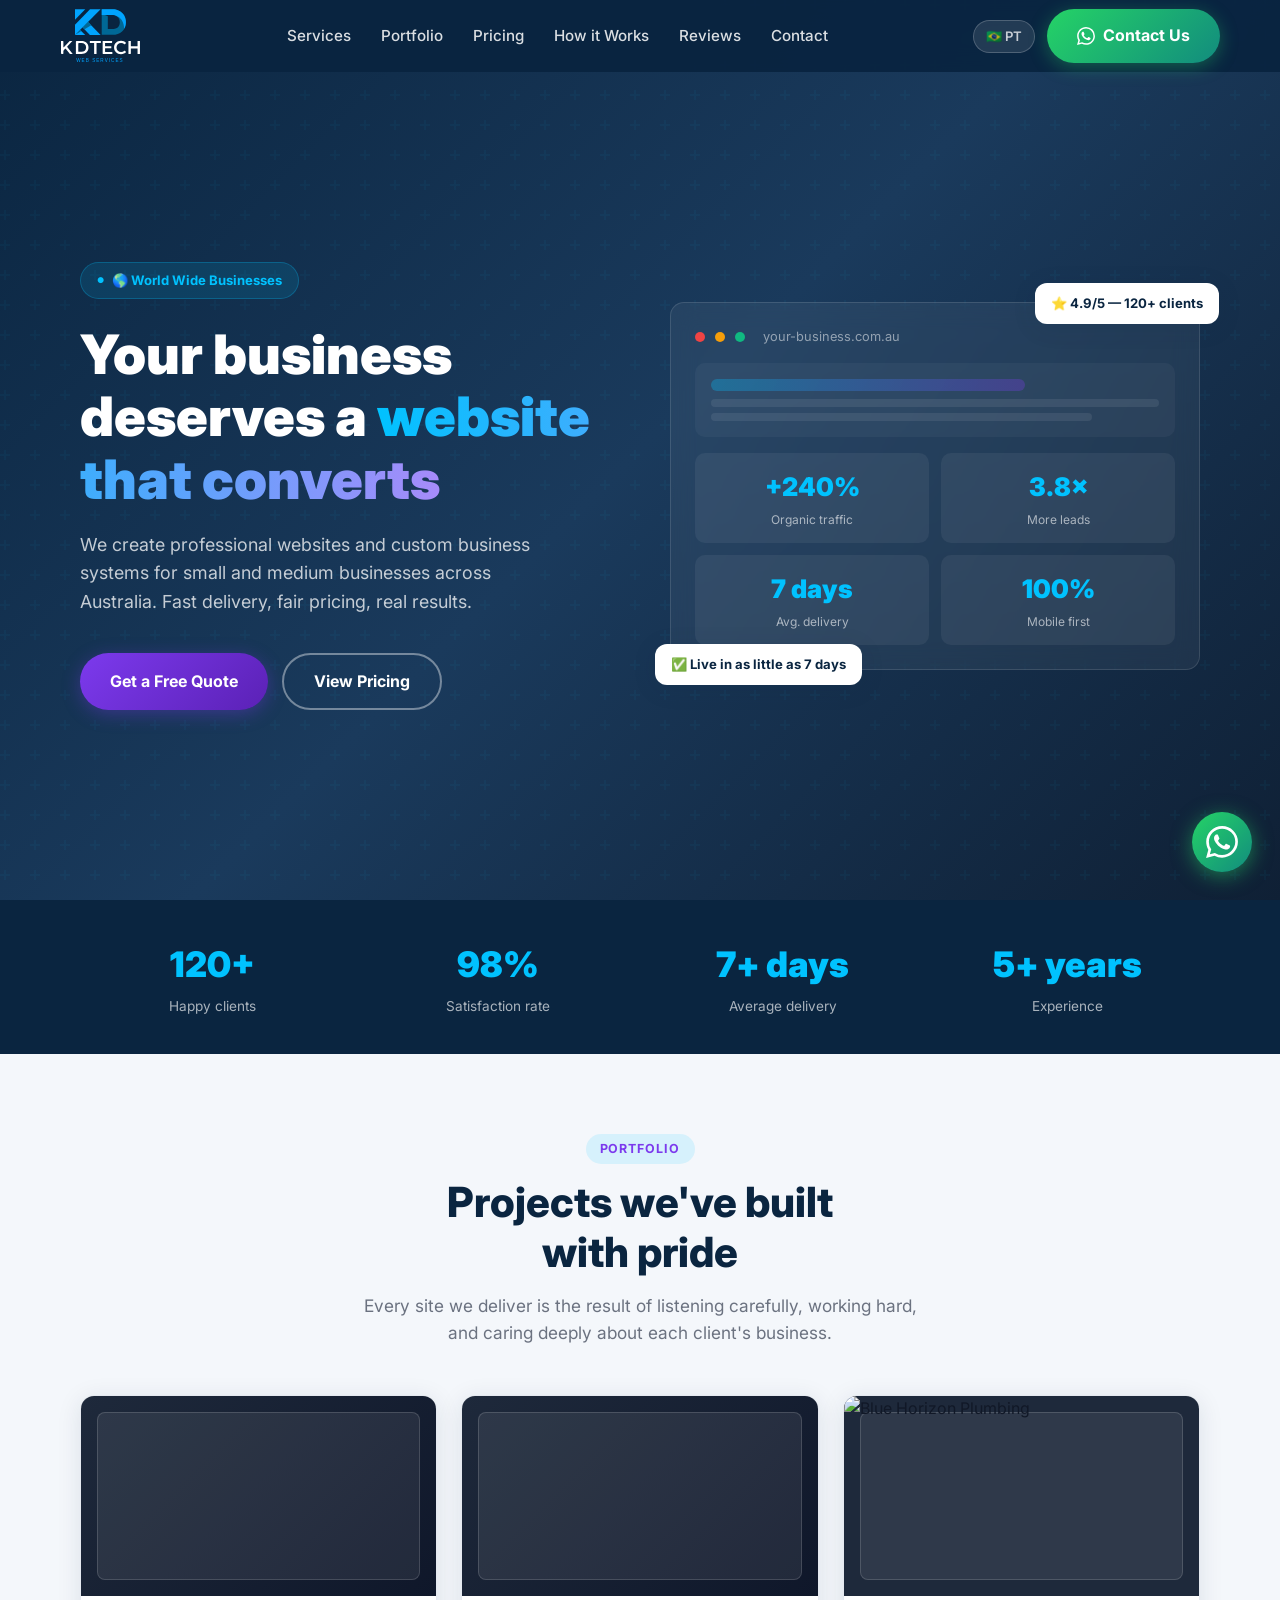
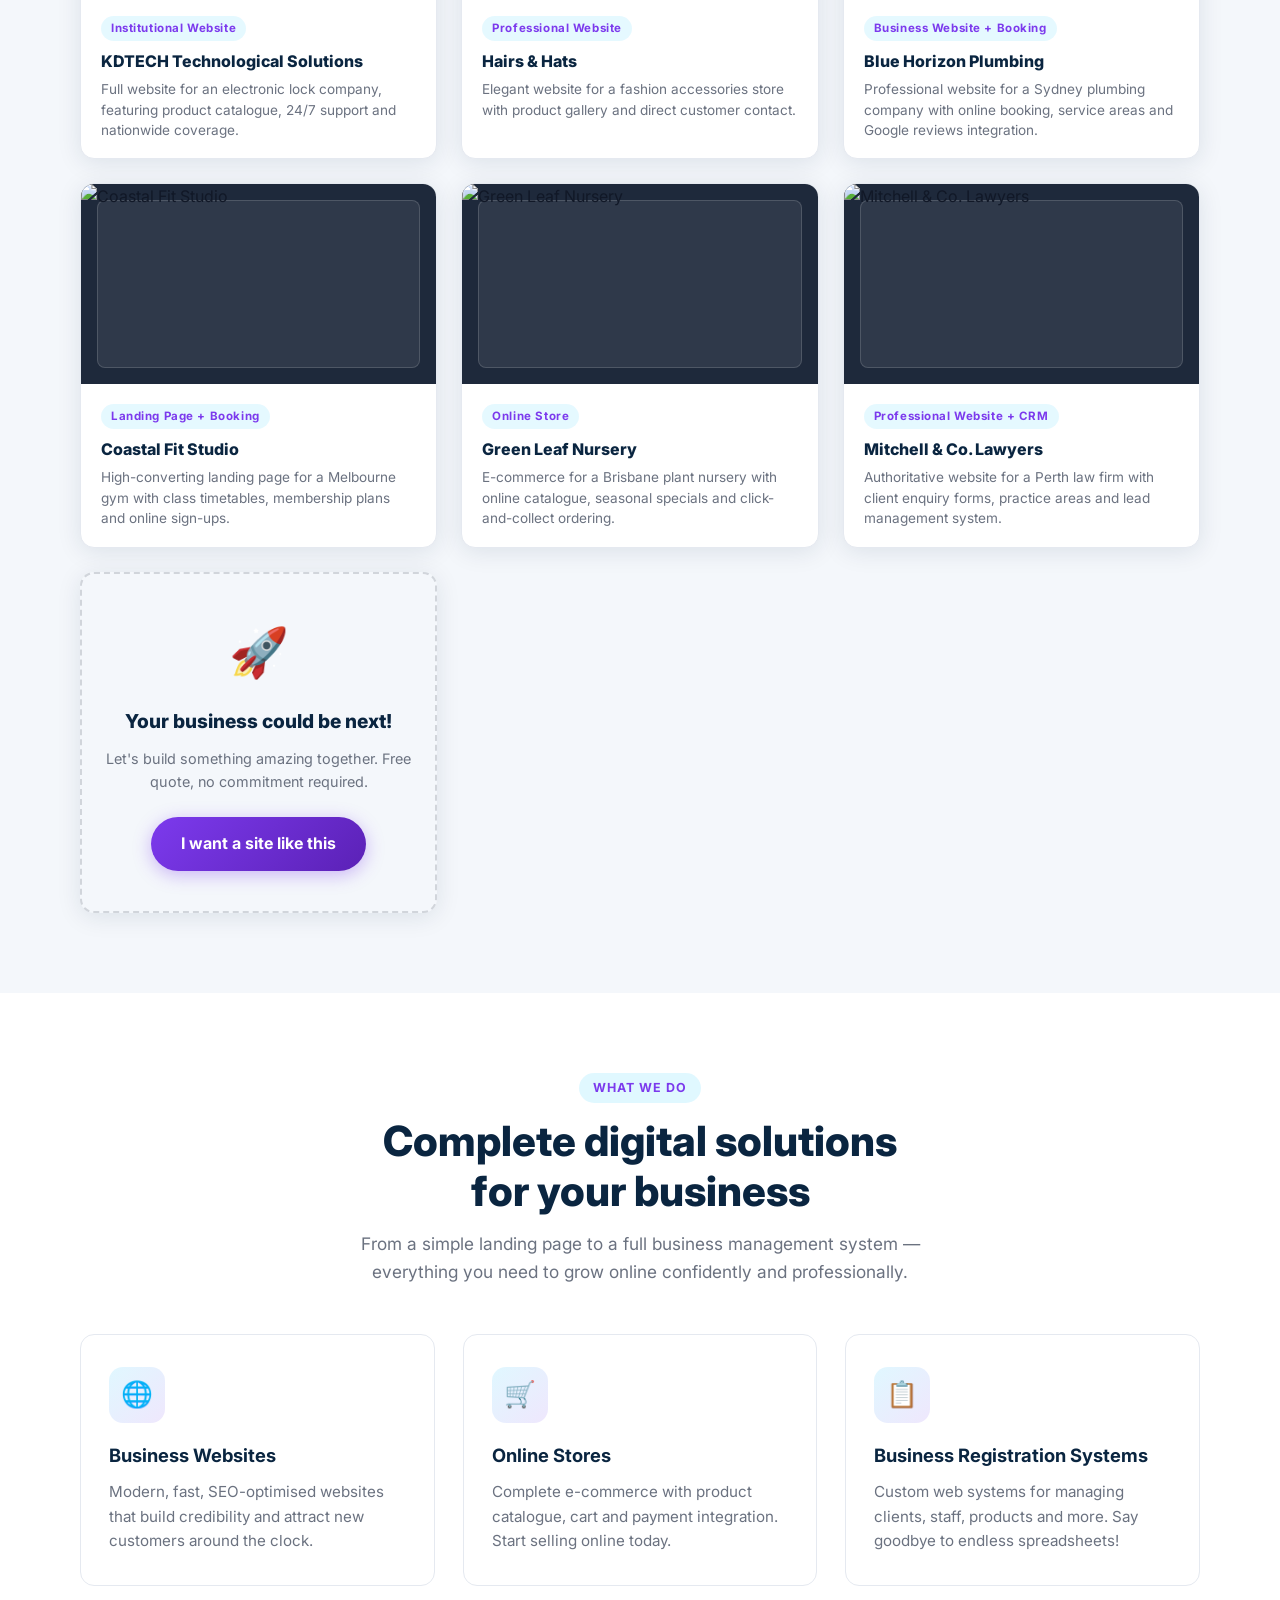
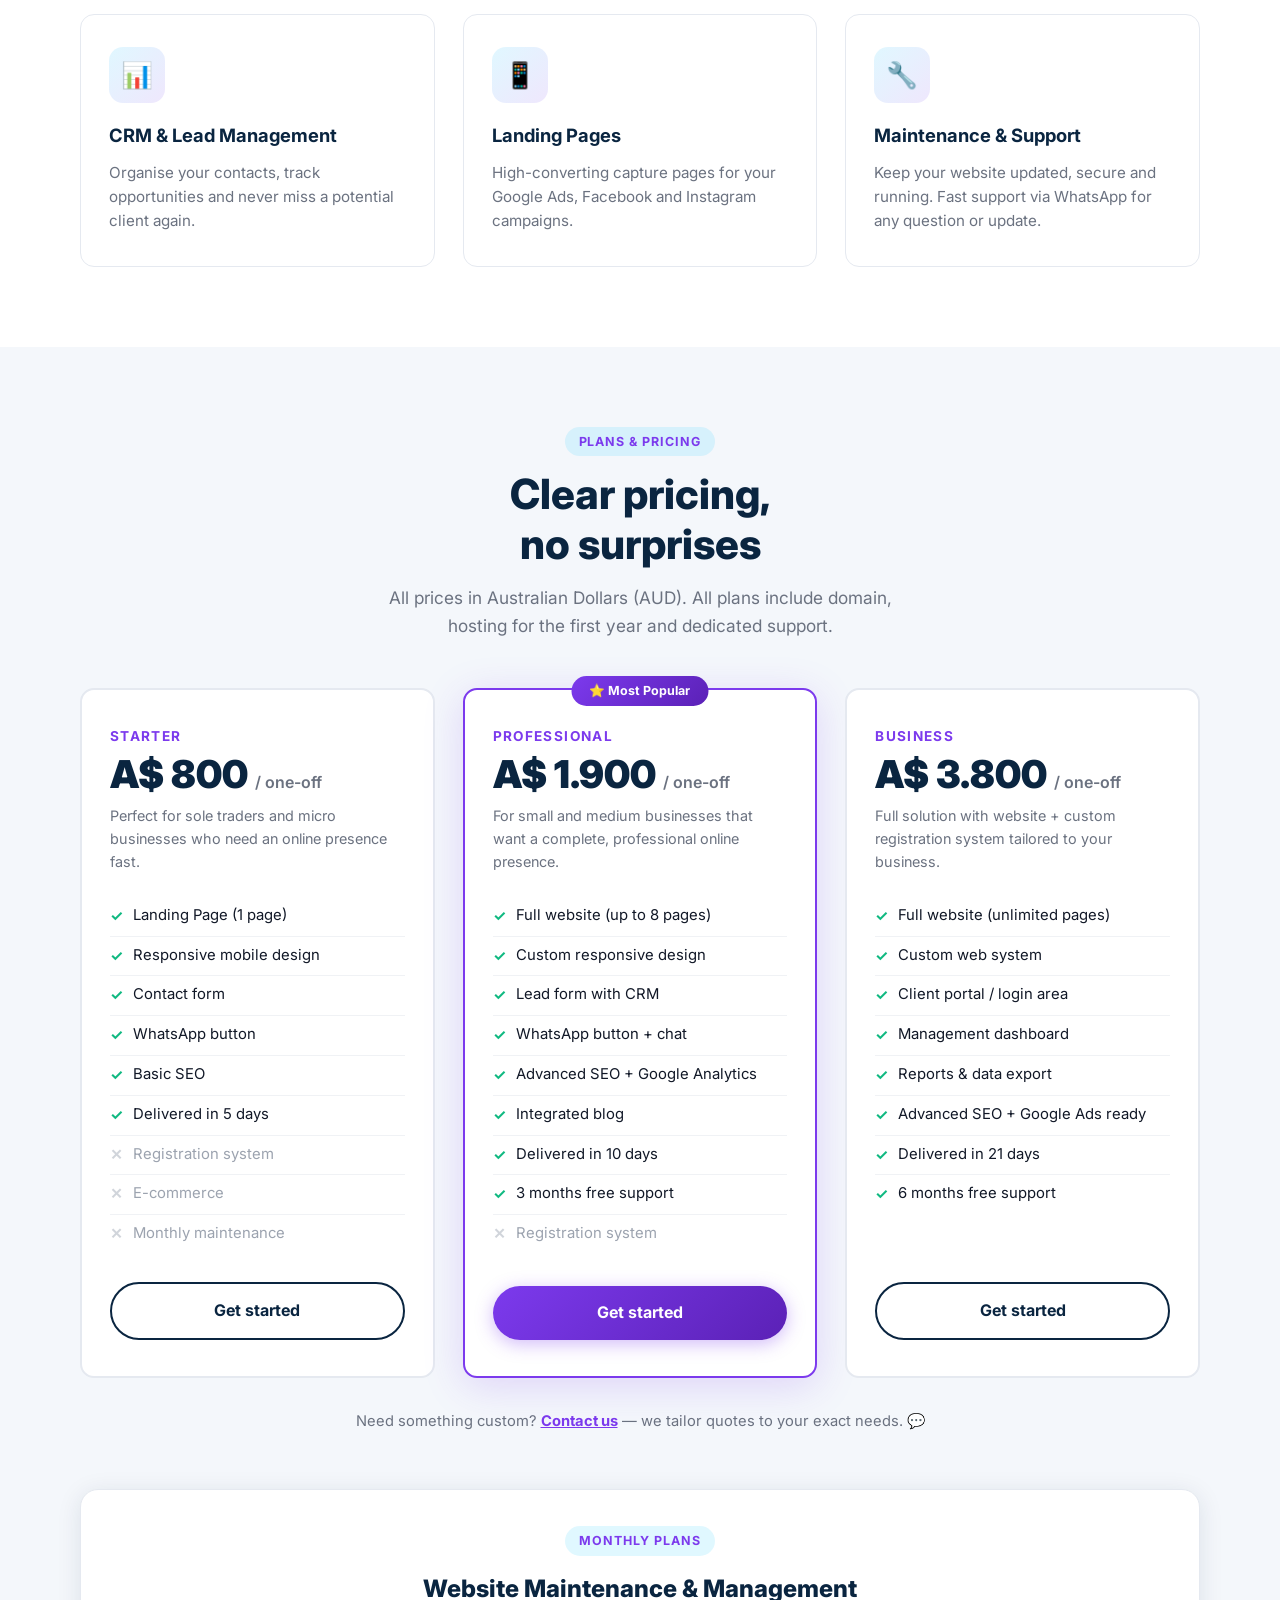
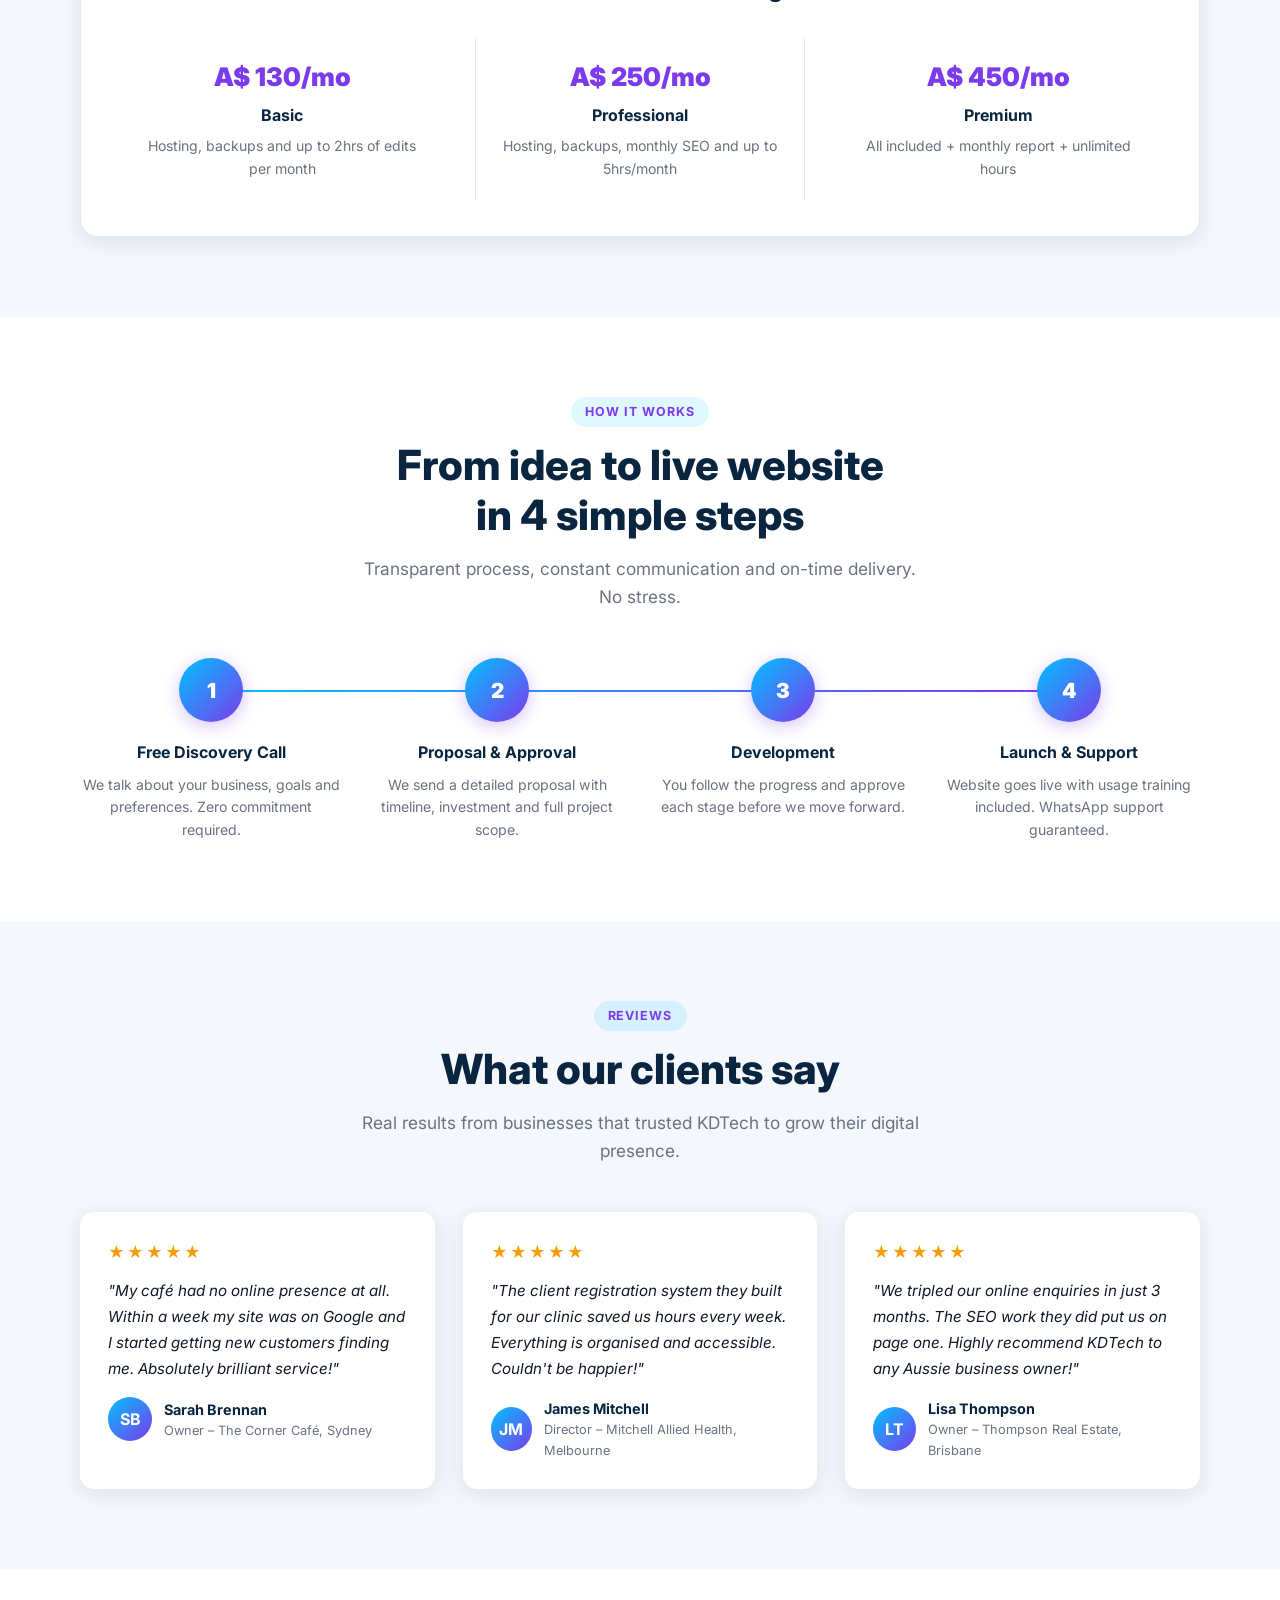
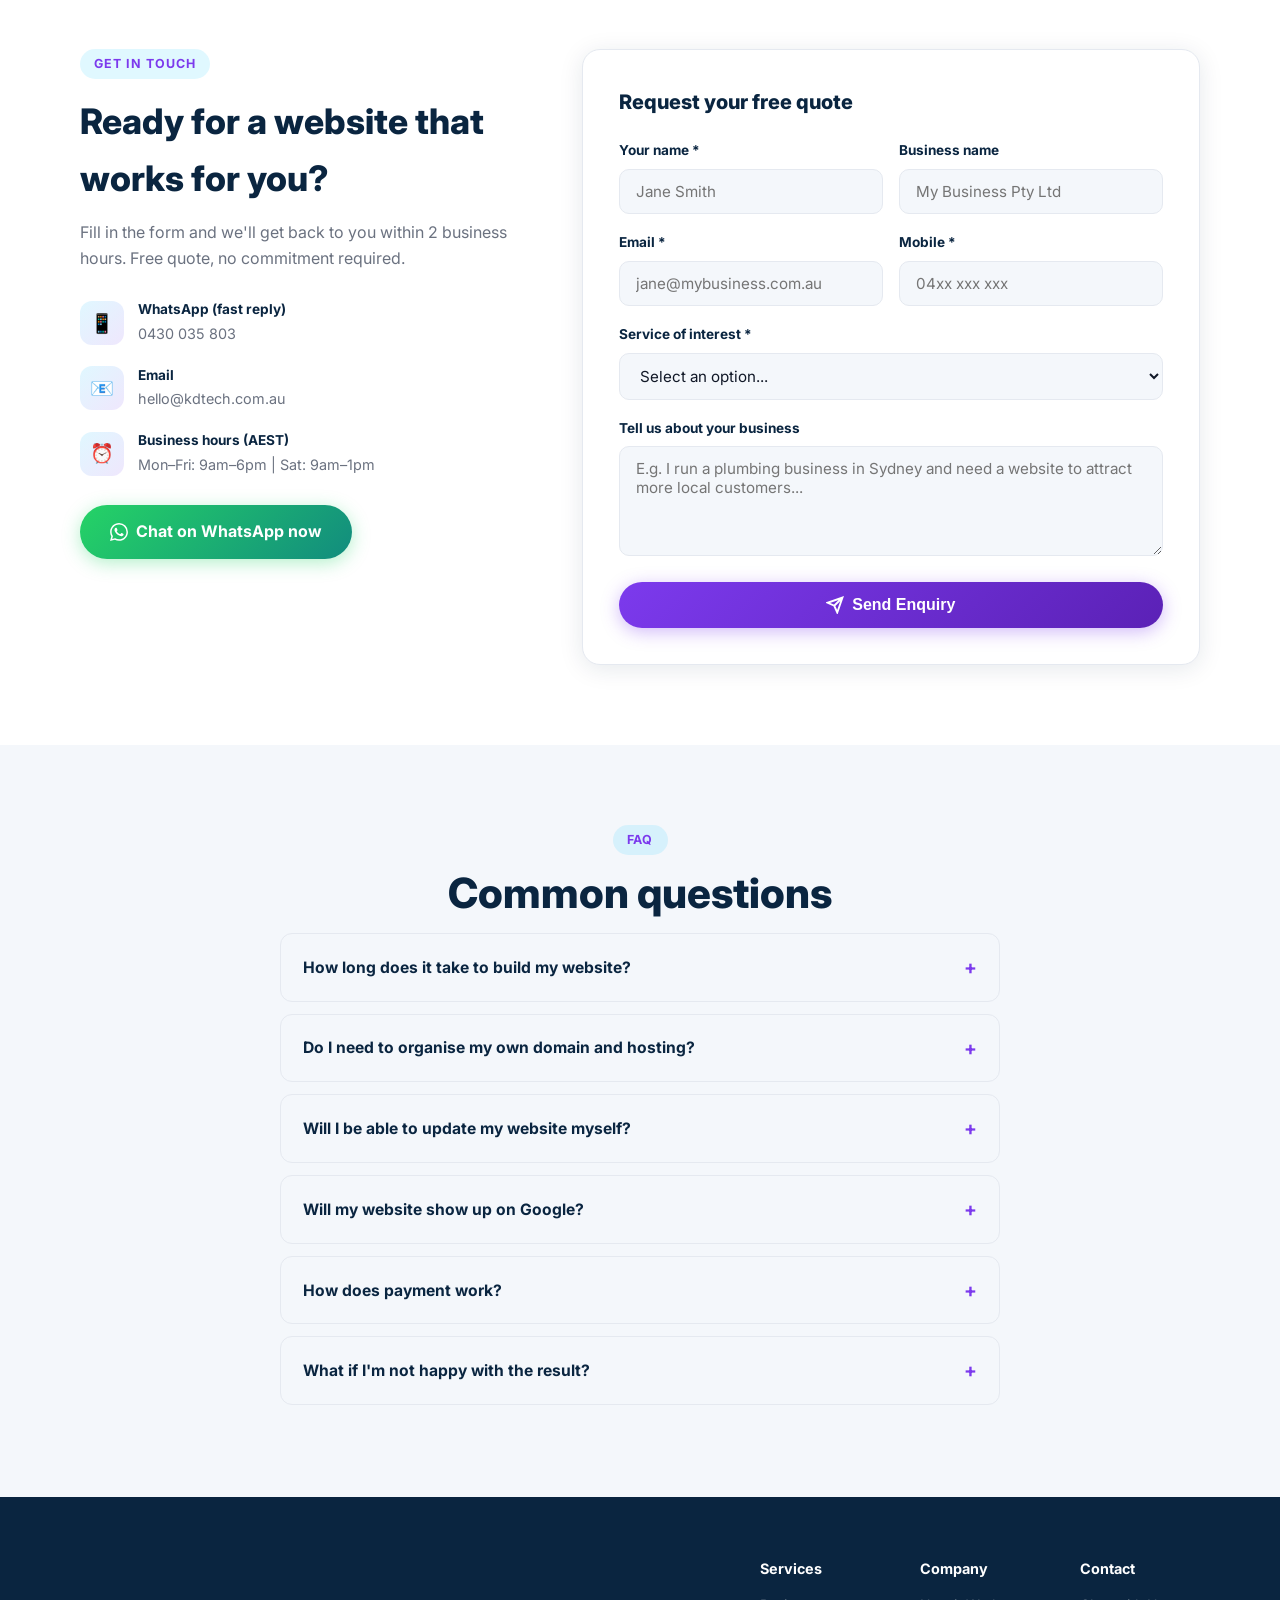
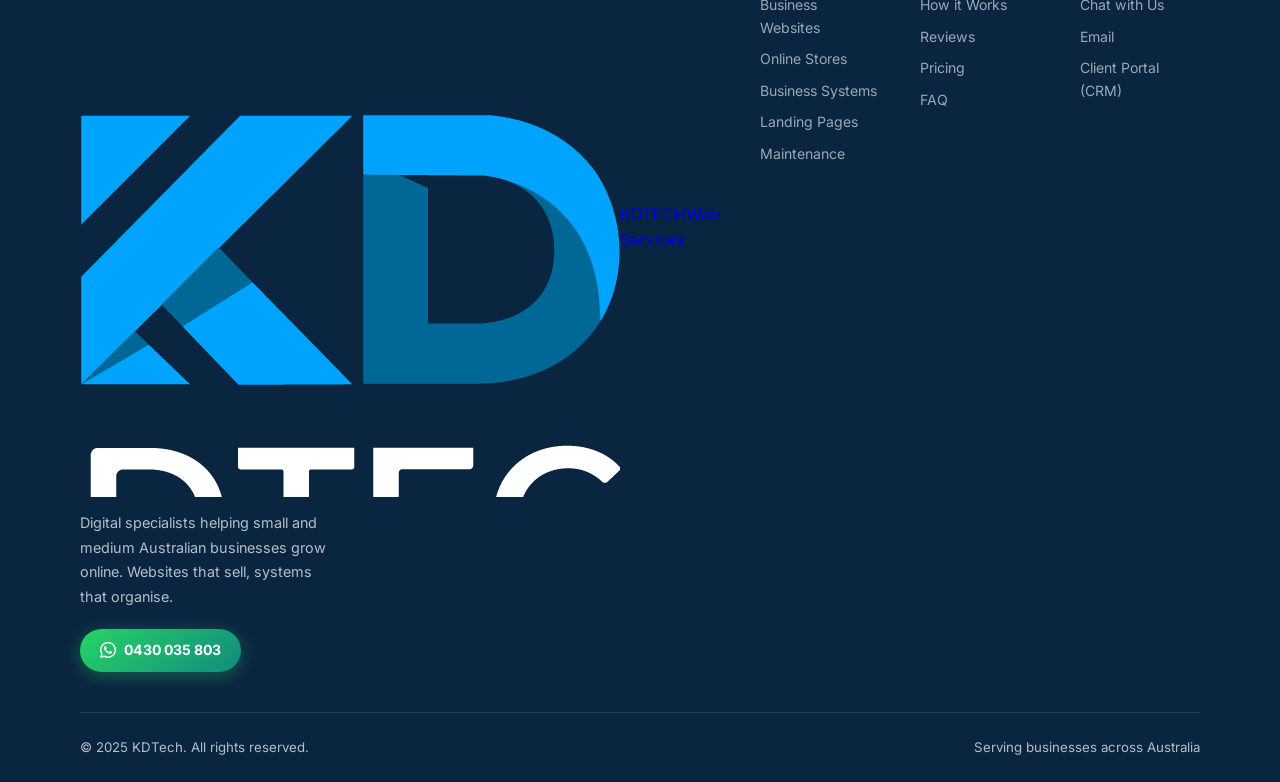
==== en/index.html @ bb346d15 "Add IP-based language detection and language switcher button - Auto-redirect non-BR visitors to /en/" ====
<!DOCTYPE html>
<html lang="en-AU">
<head>
  <meta charset="UTF-8" />
  <meta name="viewport" content="width=device-width, initial-scale=1.0" />
  <title>KDTech – Professional Websites & Business Systems | Australia</title>
  <meta name="description" content="We build professional websites and custom registration systems for small and medium businesses in Australia. Affordable, fast delivery, guaranteed results." />
  <meta name="keywords" content="website design Australia, small business website, web development Sydney Melbourne Brisbane, affordable website, business web systems" />
  <meta name="author" content="KDTech" />
  <meta property="og:title" content="KDTech – Professional Websites for Australian Businesses" />
  <meta property="og:description" content="Professional websites and business systems for small and medium businesses in Australia. Fast delivery, great value." />
  <meta property="og:type" content="website" />
  <meta property="og:locale" content="en_AU" />
  <link rel="canonical" href="https://kdtech.com.au/" />
  <link rel="preconnect" href="https://fonts.googleapis.com" />
  <link rel="preconnect" href="https://fonts.gstatic.com" crossorigin />
  <link href="https://fonts.googleapis.com/css2?family=Inter:wght@400;500;600;700;800;900&display=swap" rel="stylesheet" />
  <link rel="stylesheet" href="../assets/css/style.css" />
  <script type="application/ld+json">
  {
    "@context": "https://schema.org",
    "@type": "LocalBusiness",
    "name": "KDTech",
    "description": "Professional website design and business systems for small and medium businesses in Australia",
    "url": "https://kdtech.com.au",
    "telephone": "+61430035803",
    "address": { "@type": "PostalAddress", "addressCountry": "AU" },
    "priceRange": "A$800 – A$6500",
    "serviceArea": { "@type": "Country", "name": "Australia" }
  }
  </script>
</head>
<body>

<!-- NAVBAR -->
<nav class="navbar" id="navbar">
  <div class="navbar-inner">
    <a href="#" class="logo">
      <img src="../assets/img/logo-navbar.svg" alt="KDTech Web Services" class="logo-img" />
    </a>
    <div class="nav-links">
      <a href="#services">Services</a>
      <a href="#portfolio">Portfolio</a>
      <a href="#plans">Pricing</a>
      <a href="#process">How it Works</a>
      <a href="#testimonials">Reviews</a>
      <a href="#contact">Contact</a>
    </div>
    <div class="nav-cta">
      <a href="/" class="btn-lang" title="Mudar para Português" onclick="localStorage.setItem('kdtech-lang','pt')">🇧🇷 PT</a>
      <a href="https://wa.me/61430035803?text=Hi!%20I'm%20interested%20in%20getting%20a%20website%20for%20my%20business." class="btn btn-whatsapp" target="_blank" rel="noopener">
        <svg width="18" height="18" viewBox="0 0 24 24" fill="currentColor"><path d="M17.472 14.382c-.297-.149-1.758-.867-2.03-.967-.273-.099-.471-.148-.67.15-.197.297-.767.966-.94 1.164-.173.199-.347.223-.644.075-.297-.15-1.255-.463-2.39-1.475-.883-.788-1.48-1.761-1.653-2.059-.173-.297-.018-.458.13-.606.134-.133.298-.347.446-.52.149-.174.198-.298.298-.497.099-.198.05-.371-.025-.52-.075-.149-.669-1.612-.916-2.207-.242-.579-.487-.5-.669-.51-.173-.008-.371-.01-.57-.01-.198 0-.52.074-.792.372-.272.297-1.04 1.016-1.04 2.479 0 1.462 1.065 2.875 1.213 3.074.149.198 2.096 3.2 5.077 4.487.709.306 1.262.489 1.694.625.712.227 1.36.195 1.871.118.571-.085 1.758-.719 2.006-1.413.248-.694.248-1.289.173-1.413-.074-.124-.272-.198-.57-.347m-5.421 7.403h-.004a9.87 9.87 0 01-5.031-1.378l-.361-.214-3.741.982.998-3.648-.235-.374a9.86 9.86 0 01-1.51-5.26c.001-5.45 4.436-9.884 9.888-9.884 2.64 0 5.122 1.03 6.988 2.898a9.825 9.825 0 012.893 6.994c-.003 5.45-4.437 9.884-9.885 9.884m8.413-18.297A11.815 11.815 0 0012.05 0C5.495 0 .16 5.335.157 11.892c0 2.096.547 4.142 1.588 5.945L.057 24l6.305-1.654a11.882 11.882 0 005.683 1.448h.005c6.554 0 11.89-5.335 11.893-11.893a11.821 11.821 0 00-3.48-8.413z"/></svg>
        Contact Us
      </a>
    </div>
    <div class="hamburger" onclick="this.closest('.navbar').classList.toggle('open')">
      <span></span><span></span><span></span>
    </div>
  </div>
</nav>

<!-- HERO -->
<section class="hero" id="home">
  <div class="container">
    <div class="hero-grid">
      <div class="hero-content">
        <div class="hero-badge">🌎 World Wide Businesses</div>
        <h1>Your business deserves a <span>website that converts</span></h1>
        <p>We create professional websites and custom business systems for small and medium businesses across Australia. Fast delivery, fair pricing, real results.</p>
        <div class="hero-btns">
          <a href="#contact" class="btn btn-primary">Get a Free Quote</a>
          <a href="#plans" class="btn btn-outline" style="color:white;border-color:rgba(255,255,255,0.4)">View Pricing</a>
        </div>
      </div>
      <div class="hero-visual">
        <div class="hero-card" style="position:relative">
          <div class="floating-badge top">⭐ 4.9/5 — 120+ clients</div>
          <div class="hero-card-header">
            <div class="hero-card-dot" style="background:#ef4444"></div>
            <div class="hero-card-dot" style="background:#f59e0b"></div>
            <div class="hero-card-dot" style="background:#10b981"></div>
            <span style="color:rgba(255,255,255,0.5);font-size:0.8rem;margin-left:8px">your-business.com.au</span>
          </div>
          <div style="background:rgba(255,255,255,0.04);border-radius:10px;padding:16px;margin-bottom:12px">
            <div style="background:linear-gradient(90deg,rgba(0,194,255,0.3),rgba(124,58,237,0.3));height:12px;border-radius:6px;margin-bottom:8px;width:70%"></div>
            <div style="background:rgba(255,255,255,0.08);height:8px;border-radius:6px;margin-bottom:6px"></div>
            <div style="background:rgba(255,255,255,0.08);height:8px;border-radius:6px;width:85%"></div>
          </div>
          <div class="metric-grid">
            <div class="metric-item">
              <div class="metric-num">+240%</div>
              <div class="metric-lbl">Organic traffic</div>
            </div>
            <div class="metric-item">
              <div class="metric-num">3.8×</div>
              <div class="metric-lbl">More leads</div>
            </div>
            <div class="metric-item">
              <div class="metric-num">7 days</div>
              <div class="metric-lbl">Avg. delivery</div>
            </div>
            <div class="metric-item">
              <div class="metric-num">100%</div>
              <div class="metric-lbl">Mobile first</div>
            </div>
          </div>
          <div class="floating-badge bottom">✅ Live in as little as 7 days</div>
        </div>
      </div>
    </div>
  </div>
</section>

<!-- STATS BAR -->
<div class="stats-bar">
  <div class="container">
    <div class="stats-inner">
      <div>
        <div class="stat-num"><span data-target="120">0+</span></div>
        <div class="stat-lbl">Happy clients</div>
      </div>
      <div>
        <div class="stat-num"><span data-target="98" data-suffix="%">0%</span></div>
        <div class="stat-lbl">Satisfaction rate</div>
      </div>
      <div>
        <div class="stat-num"><span data-target="7">0</span> days</div>
        <div class="stat-lbl">Average delivery</div>
      </div>
      <div>
        <div class="stat-num"><span data-target="5">0</span> years</div>
        <div class="stat-lbl">Experience</div>
      </div>
    </div>
  </div>
</div>

<!-- PORTFOLIO -->
<section class="section section-alt" id="portfolio">
  <div class="container">
    <div class="text-center">
      <div class="tag">Portfolio</div>
      <h2 class="section-title">Projects we've built<br>with pride</h2>
      <p class="section-sub">Every site we deliver is the result of listening carefully, working hard, and caring deeply about each client's business.</p>
    </div>
    <div class="portfolio-grid">

      <!-- 1. KDTECH Technological Solutions — REAL -->
      <div class="portfolio-card">
        <div class="portfolio-img">
          <img class="pscreen" data-screenshot="https://kdtechst.com" src="" alt="KDTECH Technological Solutions" />
          <div class="portfolio-overlay">
            <a href="https://kdtechst.com" target="_blank" rel="noopener" class="btn btn-outline" style="color:white;border-color:white;font-size:0.85rem;padding:10px 22px">View Live Site ↗</a>
          </div>
        </div>
        <div class="portfolio-info">
          <span class="portfolio-tag">Institutional Website</span>
          <h3>KDTECH Technological Solutions</h3>
          <p>Full website for an electronic lock company, featuring product catalogue, 24/7 support and nationwide coverage.</p>
        </div>
      </div>

      <!-- 2. Hairs & Hats — REAL -->
      <div class="portfolio-card">
        <div class="portfolio-img">
          <img class="pscreen" data-screenshot="https://hairsandhats.com.au" src="" alt="Hairs & Hats" />
          <div class="portfolio-overlay">
            <a href="https://hairsandhats.com.au" target="_blank" rel="noopener" class="btn btn-outline" style="color:white;border-color:white;font-size:0.85rem;padding:10px 22px">View Live Site ↗</a>
          </div>
        </div>
        <div class="portfolio-info">
          <span class="portfolio-tag">Professional Website</span>
          <h3>Hairs &amp; Hats</h3>
          <p>Elegant website for a fashion accessories store with product gallery and direct customer contact.</p>
        </div>
      </div>

      <!-- 3. Blue Horizon Plumbing — FICTIONAL -->
      <div class="portfolio-card">
        <div class="portfolio-img">
          <img class="pscreen" src="https://images.unsplash.com/photo-1558618666-fcd25c85cd64?w=800&q=80&auto=format&fit=crop" alt="Blue Horizon Plumbing" loading="lazy" />
          <div class="portfolio-overlay">
            <span style="color:white;font-size:0.82rem;font-weight:700;background:rgba(0,0,0,0.5);padding:6px 14px;border-radius:99px">✅ Project Delivered</span>
          </div>
        </div>
        <div class="portfolio-info">
          <span class="portfolio-tag">Business Website + Booking</span>
          <h3>Blue Horizon Plumbing</h3>
          <p>Professional website for a Sydney plumbing company with online booking, service areas and Google reviews integration.</p>
        </div>
      </div>

      <!-- 4. Coastal Fit Studio — FICTIONAL -->
      <div class="portfolio-card">
        <div class="portfolio-img">
          <img class="pscreen" src="https://images.unsplash.com/photo-1534438327276-14e5300c3a48?w=800&q=80&auto=format&fit=crop" alt="Coastal Fit Studio" loading="lazy" />
          <div class="portfolio-overlay">
            <span style="color:white;font-size:0.82rem;font-weight:700;background:rgba(0,0,0,0.5);padding:6px 14px;border-radius:99px">✅ Project Delivered</span>
          </div>
        </div>
        <div class="portfolio-info">
          <span class="portfolio-tag">Landing Page + Booking</span>
          <h3>Coastal Fit Studio</h3>
          <p>High-converting landing page for a Melbourne gym with class timetables, membership plans and online sign-ups.</p>
        </div>
      </div>

      <!-- 5. Green Leaf Nursery — FICTIONAL -->
      <div class="portfolio-card">
        <div class="portfolio-img">
          <img class="pscreen" src="https://images.unsplash.com/photo-1416879595882-3373a0480b5b?w=800&q=80&auto=format&fit=crop" alt="Green Leaf Nursery" loading="lazy" />
          <div class="portfolio-overlay">
            <span style="color:white;font-size:0.82rem;font-weight:700;background:rgba(0,0,0,0.5);padding:6px 14px;border-radius:99px">✅ Project Delivered</span>
          </div>
        </div>
        <div class="portfolio-info">
          <span class="portfolio-tag">Online Store</span>
          <h3>Green Leaf Nursery</h3>
          <p>E-commerce for a Brisbane plant nursery with online catalogue, seasonal specials and click-and-collect ordering.</p>
        </div>
      </div>

      <!-- 6. Mitchell & Co. Lawyers — FICTIONAL -->
      <div class="portfolio-card">
        <div class="portfolio-img">
          <img class="pscreen" src="https://images.unsplash.com/photo-1589829545856-d10d557cf95f?w=800&q=80&auto=format&fit=crop" alt="Mitchell & Co. Lawyers" loading="lazy" />
          <div class="portfolio-overlay">
            <span style="color:white;font-size:0.82rem;font-weight:700;background:rgba(0,0,0,0.5);padding:6px 14px;border-radius:99px">✅ Project Delivered</span>
          </div>
        </div>
        <div class="portfolio-info">
          <span class="portfolio-tag">Professional Website + CRM</span>
          <h3>Mitchell &amp; Co. Lawyers</h3>
          <p>Authoritative website for a Perth law firm with client enquiry forms, practice areas and lead management system.</p>
        </div>
      </div>

      <!-- 7. CTA -->
      <div class="portfolio-card portfolio-cta-card">
        <div style="text-align:center;padding:40px 24px;width:100%">
          <div style="font-size:3rem;margin-bottom:16px">🚀</div>
          <h3 style="font-size:1.2rem;font-weight:800;color:var(--primary);margin-bottom:10px">Your business could be next!</h3>
          <p style="font-size:0.9rem;color:var(--gray);margin-bottom:24px">Let's build something amazing together. Free quote, no commitment required.</p>
          <a href="#contact" class="btn btn-primary">I want a site like this</a>
        </div>
      </div>

    </div>
  </div>
</section>

<!-- SERVICES -->
<section class="section" id="services">
  <div class="container">
    <div class="text-center">
      <div class="tag">What we do</div>
      <h2 class="section-title">Complete digital solutions<br>for your business</h2>
      <p class="section-sub">From a simple landing page to a full business management system — everything you need to grow online confidently and professionally.</p>
    </div>
    <div class="grid-3">
      <div class="service-card fade-in">
        <div class="service-icon">🌐</div>
        <h3>Business Websites</h3>
        <p>Modern, fast, SEO-optimised websites that build credibility and attract new customers around the clock.</p>
      </div>
      <div class="service-card fade-in">
        <div class="service-icon">🛒</div>
        <h3>Online Stores</h3>
        <p>Complete e-commerce with product catalogue, cart and payment integration. Start selling online today.</p>
      </div>
      <div class="service-card fade-in">
        <div class="service-icon">📋</div>
        <h3>Business Registration Systems</h3>
        <p>Custom web systems for managing clients, staff, products and more. Say goodbye to endless spreadsheets!</p>
      </div>
      <div class="service-card fade-in">
        <div class="service-icon">📊</div>
        <h3>CRM & Lead Management</h3>
        <p>Organise your contacts, track opportunities and never miss a potential client again.</p>
      </div>
      <div class="service-card fade-in">
        <div class="service-icon">📱</div>
        <h3>Landing Pages</h3>
        <p>High-converting capture pages for your Google Ads, Facebook and Instagram campaigns.</p>
      </div>
      <div class="service-card fade-in">
        <div class="service-icon">🔧</div>
        <h3>Maintenance & Support</h3>
        <p>Keep your website updated, secure and running. Fast support via WhatsApp for any question or update.</p>
      </div>
    </div>
  </div>
</section>

<!-- PRICING -->
<section class="section section-alt" id="plans">
  <div class="container">
    <div class="text-center">
      <div class="tag">Plans & Pricing</div>
      <h2 class="section-title">Clear pricing,<br>no surprises</h2>
      <p class="section-sub">All prices in Australian Dollars (AUD). All plans include domain, hosting for the first year and dedicated support.</p>
    </div>
    <div class="pricing-grid">
      <!-- Starter -->
      <div class="plan-card fade-in">
        <div class="plan-name">Starter</div>
        <div class="plan-price">A$ 800 <span>/ one-off</span></div>
        <div class="plan-desc">Perfect for sole traders and micro businesses who need an online presence fast.</div>
        <ul class="plan-features">
          <li>Landing Page (1 page)</li>
          <li>Responsive mobile design</li>
          <li>Contact form</li>
          <li>WhatsApp button</li>
          <li>Basic SEO</li>
          <li>Delivered in 5 days</li>
          <li class="no">Registration system</li>
          <li class="no">E-commerce</li>
          <li class="no">Monthly maintenance</li>
        </ul>
        <a href="#contact" class="btn btn-outline">Get started</a>
      </div>
      <!-- Professional -->
      <div class="plan-card popular fade-in">
        <div class="popular-badge">⭐ Most Popular</div>
        <div class="plan-name">Professional</div>
        <div class="plan-price">A$ 1.900 <span>/ one-off</span></div>
        <div class="plan-desc">For small and medium businesses that want a complete, professional online presence.</div>
        <ul class="plan-features">
          <li>Full website (up to 8 pages)</li>
          <li>Custom responsive design</li>
          <li>Lead form with CRM</li>
          <li>WhatsApp button + chat</li>
          <li>Advanced SEO + Google Analytics</li>
          <li>Integrated blog</li>
          <li>Delivered in 10 days</li>
          <li>3 months free support</li>
          <li class="no">Registration system</li>
        </ul>
        <a href="#contact" class="btn btn-primary">Get started</a>
      </div>
      <!-- Business -->
      <div class="plan-card fade-in">
        <div class="plan-name">Business</div>
        <div class="plan-price">A$ 3.800 <span>/ one-off</span></div>
        <div class="plan-desc">Full solution with website + custom registration system tailored to your business.</div>
        <ul class="plan-features">
          <li>Full website (unlimited pages)</li>
          <li>Custom web system</li>
          <li>Client portal / login area</li>
          <li>Management dashboard</li>
          <li>Reports & data export</li>
          <li>Advanced SEO + Google Ads ready</li>
          <li>Delivered in 21 days</li>
          <li>6 months free support</li>
        </ul>
        <a href="#contact" class="btn btn-outline">Get started</a>
      </div>
    </div>
    <p class="text-center" style="margin-top:32px;color:var(--gray);font-size:0.92rem">
      Need something custom? <a href="#contact" style="color:var(--accent2);font-weight:700">Contact us</a> — we tailor quotes to your exact needs. 💬
    </p>
    <!-- Monthly -->
    <div style="margin-top:56px;background:var(--white);border-radius:18px;padding:36px;box-shadow:var(--shadow);border:1.5px solid #e5e9f0">
      <div class="text-center" style="margin-bottom:28px">
        <div class="tag">Monthly Plans</div>
        <h3 style="font-size:1.5rem;font-weight:800;color:var(--primary)">Website Maintenance & Management</h3>
      </div>
      <div class="grid-3">
        <div style="text-align:center;padding:20px">
          <div style="font-size:1.6rem;font-weight:900;color:var(--accent2)">A$ 130/mo</div>
          <div style="font-weight:700;color:var(--primary);margin:6px 0">Basic</div>
          <div style="font-size:0.88rem;color:var(--gray)">Hosting, backups and up to 2hrs of edits per month</div>
        </div>
        <div style="text-align:center;padding:20px;border-left:1px solid #e5e9f0;border-right:1px solid #e5e9f0">
          <div style="font-size:1.6rem;font-weight:900;color:var(--accent2)">A$ 250/mo</div>
          <div style="font-weight:700;color:var(--primary);margin:6px 0">Professional</div>
          <div style="font-size:0.88rem;color:var(--gray)">Hosting, backups, monthly SEO and up to 5hrs/month</div>
        </div>
        <div style="text-align:center;padding:20px">
          <div style="font-size:1.6rem;font-weight:900;color:var(--accent2)">A$ 450/mo</div>
          <div style="font-weight:700;color:var(--primary);margin:6px 0">Premium</div>
          <div style="font-size:0.88rem;color:var(--gray)">All included + monthly report + unlimited hours</div>
        </div>
      </div>
    </div>
  </div>
</section>

<!-- PROCESS -->
<section class="section" id="process">
  <div class="container">
    <div class="text-center">
      <div class="tag">How it Works</div>
      <h2 class="section-title">From idea to live website<br>in 4 simple steps</h2>
      <p class="section-sub">Transparent process, constant communication and on-time delivery. No stress.</p>
    </div>
    <div class="process-steps">
      <div class="step fade-in">
        <div class="step-num">1</div>
        <h3>Free Discovery Call</h3>
        <p>We talk about your business, goals and preferences. Zero commitment required.</p>
      </div>
      <div class="step fade-in">
        <div class="step-num">2</div>
        <h3>Proposal & Approval</h3>
        <p>We send a detailed proposal with timeline, investment and full project scope.</p>
      </div>
      <div class="step fade-in">
        <div class="step-num">3</div>
        <h3>Development</h3>
        <p>You follow the progress and approve each stage before we move forward.</p>
      </div>
      <div class="step fade-in">
        <div class="step-num">4</div>
        <h3>Launch & Support</h3>
        <p>Website goes live with usage training included. WhatsApp support guaranteed.</p>
      </div>
    </div>
  </div>
</section>

<!-- TESTIMONIALS -->
<section class="section section-alt" id="testimonials">
  <div class="container">
    <div class="text-center">
      <div class="tag">Reviews</div>
      <h2 class="section-title">What our clients say</h2>
      <p class="section-sub">Real results from businesses that trusted KDTech to grow their digital presence.</p>
    </div>
    <div class="grid-3">
      <div class="testimonial-card fade-in">
        <div class="stars">★★★★★</div>
        <p class="testimonial-text">"My café had no online presence at all. Within a week my site was on Google and I started getting new customers finding me. Absolutely brilliant service!"</p>
        <div class="testimonial-author">
          <div class="author-avatar">SB</div>
          <div>
            <div class="author-name">Sarah Brennan</div>
            <div class="author-role">Owner – The Corner Café, Sydney</div>
          </div>
        </div>
      </div>
      <div class="testimonial-card fade-in">
        <div class="stars">★★★★★</div>
        <p class="testimonial-text">"The client registration system they built for our clinic saved us hours every week. Everything is organised and accessible. Couldn't be happier!"</p>
        <div class="testimonial-author">
          <div class="author-avatar">JM</div>
          <div>
            <div class="author-name">James Mitchell</div>
            <div class="author-role">Director – Mitchell Allied Health, Melbourne</div>
          </div>
        </div>
      </div>
      <div class="testimonial-card fade-in">
        <div class="stars">★★★★★</div>
        <p class="testimonial-text">"We tripled our online enquiries in just 3 months. The SEO work they did put us on page one. Highly recommend KDTech to any Aussie business owner!"</p>
        <div class="testimonial-author">
          <div class="author-avatar">LT</div>
          <div>
            <div class="author-name">Lisa Thompson</div>
            <div class="author-role">Owner – Thompson Real Estate, Brisbane</div>
          </div>
        </div>
      </div>
    </div>
  </div>
</section>

<!-- CONTACT / LEAD FORM -->
<section class="section" id="contact">
  <div class="container">
    <div class="contact-wrapper">
      <div class="contact-info fade-in">
        <div class="tag">Get in Touch</div>
        <h2>Ready for a website that works for you?</h2>
        <p>Fill in the form and we'll get back to you within 2 business hours. Free quote, no commitment required.</p>
        <div class="contact-item">
          <div class="contact-icon">📱</div>
          <div class="contact-item-text">
            <strong>WhatsApp (fast reply)</strong>
            <span>0430 035 803</span>
          </div>
        </div>
        <div class="contact-item">
          <div class="contact-icon">📧</div>
          <div class="contact-item-text">
            <strong>Email</strong>
            <span>hello@kdtech.com.au</span>
          </div>
        </div>
        <div class="contact-item">
          <div class="contact-icon">⏰</div>
          <div class="contact-item-text">
            <strong>Business hours (AEST)</strong>
            <span>Mon–Fri: 9am–6pm | Sat: 9am–1pm</span>
          </div>
        </div>
        <div style="margin-top:28px">
          <a href="https://wa.me/61430035803?text=Hi!%20I'd%20like%20to%20get%20a%20quote%20for%20a%20website%20for%20my%20business." class="btn btn-whatsapp" target="_blank" rel="noopener">
            <svg width="18" height="18" viewBox="0 0 24 24" fill="currentColor"><path d="M17.472 14.382c-.297-.149-1.758-.867-2.03-.967-.273-.099-.471-.148-.67.15-.197.297-.767.966-.94 1.164-.173.199-.347.223-.644.075-.297-.15-1.255-.463-2.39-1.475-.883-.788-1.48-1.761-1.653-2.059-.173-.297-.018-.458.13-.606.134-.133.298-.347.446-.52.149-.174.198-.298.298-.497.099-.198.05-.371-.025-.52-.075-.149-.669-1.612-.916-2.207-.242-.579-.487-.5-.669-.51-.173-.008-.371-.01-.57-.01-.198 0-.52.074-.792.372-.272.297-1.04 1.016-1.04 2.479 0 1.462 1.065 2.875 1.213 3.074.149.198 2.096 3.2 5.077 4.487.709.306 1.262.489 1.694.625.712.227 1.36.195 1.871.118.571-.085 1.758-.719 2.006-1.413.248-.694.248-1.289.173-1.413-.074-.124-.272-.198-.57-.347m-5.421 7.403h-.004a9.87 9.87 0 01-5.031-1.378l-.361-.214-3.741.982.998-3.648-.235-.374a9.86 9.86 0 01-1.51-5.26c.001-5.45 4.436-9.884 9.888-9.884 2.64 0 5.122 1.03 6.988 2.898a9.825 9.825 0 012.893 6.994c-.003 5.45-4.437 9.884-9.885 9.884m8.413-18.297A11.815 11.815 0 0012.05 0C5.495 0 .16 5.335.157 11.892c0 2.096.547 4.142 1.588 5.945L.057 24l6.305-1.654a11.882 11.882 0 005.683 1.448h.005c6.554 0 11.89-5.335 11.893-11.893a11.821 11.821 0 00-3.48-8.413z"/></svg>
            Chat on WhatsApp now
          </a>
        </div>
      </div>
      <div class="form-card fade-in">
        <h3 style="font-size:1.25rem;font-weight:800;color:var(--primary);margin-bottom:22px">Request your free quote</h3>
        <form id="leadForm" novalidate>
          <div class="form-row">
            <div class="form-group">
              <label for="nome">Your name *</label>
              <input type="text" id="nome" name="nome" placeholder="Jane Smith" required />
            </div>
            <div class="form-group">
              <label for="empresa">Business name</label>
              <input type="text" id="empresa" name="empresa" placeholder="My Business Pty Ltd" />
            </div>
          </div>
          <div class="form-row">
            <div class="form-group">
              <label for="email">Email *</label>
              <input type="email" id="email" name="email" placeholder="jane@mybusiness.com.au" required />
            </div>
            <div class="form-group">
              <label for="telefone">Mobile *</label>
              <input type="tel" id="telefone" name="telefone" placeholder="04xx xxx xxx" required />
            </div>
          </div>
          <div class="form-group">
            <label for="servico">Service of interest *</label>
            <select id="servico" name="servico" required>
              <option value="">Select an option...</option>
              <option value="landing-page">Landing Page / Basic Website</option>
              <option value="site-profissional">Professional Website</option>
              <option value="sistema-cadastro">Registration / Business System</option>
              <option value="loja-virtual">Online Store / E-commerce</option>
              <option value="manutencao">Website Maintenance</option>
              <option value="outro">Other / Not sure yet</option>
            </select>
          </div>
          <div class="form-group">
            <label for="mensagem">Tell us about your business</label>
            <textarea id="mensagem" name="mensagem" placeholder="E.g. I run a plumbing business in Sydney and need a website to attract more local customers..."></textarea>
          </div>
          <div class="form-submit">
            <button type="submit" class="btn btn-primary" style="flex:1;justify-content:center">
              <svg width="18" height="18" viewBox="0 0 24 24" fill="none" stroke="currentColor" stroke-width="2.5"><path d="M22 2L11 13M22 2l-7 20-4-9-9-4 20-7z"/></svg>
              Send Enquiry
            </button>
          </div>
          <div id="formSuccess" class="form-success">
            ✅ Message sent! We'll get back to you within 2 business hours.
          </div>
        </form>
      </div>
    </div>
  </div>
</section>

<!-- FAQ -->
<section class="section section-alt" id="faq">
  <div class="container">
    <div class="text-center">
      <div class="tag">FAQ</div>
      <h2 class="section-title">Common questions</h2>
    </div>
    <div class="faq-list">
      <div class="faq-item">
        <div class="faq-question">How long does it take to build my website?<span class="faq-icon">+</span></div>
        <div class="faq-answer">It depends on the plan: Landing Pages are ready in 5 days, Professional websites in 10 days, and Business plans with custom systems in up to 21 business days. Timelines start from contract signing and content receipt.</div>
      </div>
      <div class="faq-item">
        <div class="faq-question">Do I need to organise my own domain and hosting?<span class="faq-icon">+</span></div>
        <div class="faq-answer">Not at all! We handle everything for you. The first year of domain and hosting is included in all plans. After that, you only pay the annual renewal (typically around A$80/year).</div>
      </div>
      <div class="faq-item">
        <div class="faq-question">Will I be able to update my website myself?<span class="faq-icon">+</span></div>
        <div class="faq-answer">Yes! Every website comes with a simple admin panel. We also provide free training and video tutorials so you can make basic updates without relying on us.</div>
      </div>
      <div class="faq-item">
        <div class="faq-question">Will my website show up on Google?<span class="faq-icon">+</span></div>
        <div class="faq-answer">All our websites are built with SEO best practices (content, speed, meta tags, sitemap). For even better results, we recommend our monthly maintenance plan with ongoing SEO.</div>
      </div>
      <div class="faq-item">
        <div class="faq-question">How does payment work?<span class="faq-icon">+</span></div>
        <div class="faq-answer">We accept bank transfer, credit card and PayPal. We charge 50% upfront and 50% on delivery. For more complex systems, we can split into 3 milestones.</div>
      </div>
      <div class="faq-item">
        <div class="faq-question">What if I'm not happy with the result?<span class="faq-icon">+</span></div>
        <div class="faq-answer">You review and approve every stage before we proceed. We include up to 3 rounds of design revisions at no extra cost. Your site only goes live when you're 100% happy.</div>
      </div>
    </div>
  </div>
</section>

<!-- FOOTER -->
<footer>
  <div class="container">
    <div class="footer-grid">
      <div class="footer-brand">
        <a href="#" class="logo">
          <img src="../assets/img/logo-kd-icon.png" alt="KDTech" class="logo-kd-icon" />
          <div class="logo-wordmark"><span class="logo-name">KDTECH</span><span class="logo-sub">Web Services</span></div>
        </a>
        <p>Digital specialists helping small and medium Australian businesses grow online. Websites that sell, systems that organise.</p>
        <a href="https://wa.me/61430035803" class="btn btn-whatsapp" style="font-size:0.88rem;padding:10px 20px" target="_blank" rel="noopener">
          <svg width="16" height="16" viewBox="0 0 24 24" fill="currentColor"><path d="M17.472 14.382c-.297-.149-1.758-.867-2.03-.967-.273-.099-.471-.148-.67.15-.197.297-.767.966-.94 1.164-.173.199-.347.223-.644.075-.297-.15-1.255-.463-2.39-1.475-.883-.788-1.48-1.761-1.653-2.059-.173-.297-.018-.458.13-.606.134-.133.298-.347.446-.52.149-.174.198-.298.298-.497.099-.198.05-.371-.025-.52-.075-.149-.669-1.612-.916-2.207-.242-.579-.487-.5-.669-.51-.173-.008-.371-.01-.57-.01-.198 0-.52.074-.792.372-.272.297-1.04 1.016-1.04 2.479 0 1.462 1.065 2.875 1.213 3.074.149.198 2.096 3.2 5.077 4.487.709.306 1.262.489 1.694.625.712.227 1.36.195 1.871.118.571-.085 1.758-.719 2.006-1.413.248-.694.248-1.289.173-1.413-.074-.124-.272-.198-.57-.347m-5.421 7.403h-.004a9.87 9.87 0 01-5.031-1.378l-.361-.214-3.741.982.998-3.648-.235-.374a9.86 9.86 0 01-1.51-5.26c.001-5.45 4.436-9.884 9.888-9.884 2.64 0 5.122 1.03 6.988 2.898a9.825 9.825 0 012.893 6.994c-.003 5.45-4.437 9.884-9.885 9.884m8.413-18.297A11.815 11.815 0 0012.05 0C5.495 0 .16 5.335.157 11.892c0 2.096.547 4.142 1.588 5.945L.057 24l6.305-1.654a11.882 11.882 0 005.683 1.448h.005c6.554 0 11.89-5.335 11.893-11.893a11.821 11.821 0 00-3.48-8.413z"/></svg>
          0430 035 803
        </a>
      </div>
      <div class="footer-col">
        <h4>Services</h4>
        <a href="#services">Business Websites</a>
        <a href="#services">Online Stores</a>
        <a href="#services">Business Systems</a>
        <a href="#services">Landing Pages</a>
        <a href="#services">Maintenance</a>
      </div>
      <div class="footer-col">
        <h4>Company</h4>
        <a href="#process">How it Works</a>
        <a href="#testimonials">Reviews</a>
        <a href="#plans">Pricing</a>
        <a href="#faq">FAQ</a>
      </div>
      <div class="footer-col">
        <h4>Contact</h4>
        <a href="https://wa.me/61430035803" target="_blank" rel="noopener"> Chat with Us</a>
        <a href="mailto:hello@kdtech.com.au">Email</a>
        <a href="../crm/index.html">Client Portal (CRM)</a>
      </div>
    </div>
    <div class="footer-bottom">
      <span>© 2025 KDTech. All rights reserved.</span>
      <span>Serving businesses across Australia</span>
    </div>
  </div>
</footer>

<!-- WhatsApp Float -->
<a href="https://wa.me/61430035803?text=Hi!%20I'd%20like%20to%20get%20a%20free%20quote%20for%20a%20website." class="whatsapp-float" target="_blank" rel="noopener" aria-label="Chat on WhatsApp">
  <span class="whatsapp-tooltip">Chat with us on WhatsApp!</span>
  <svg viewBox="0 0 24 24"><path d="M17.472 14.382c-.297-.149-1.758-.867-2.03-.967-.273-.099-.471-.148-.67.15-.197.297-.767.966-.94 1.164-.173.199-.347.223-.644.075-.297-.15-1.255-.463-2.39-1.475-.883-.788-1.48-1.761-1.653-2.059-.173-.297-.018-.458.13-.606.134-.133.298-.347.446-.52.149-.174.198-.298.298-.497.099-.198.05-.371-.025-.52-.075-.149-.669-1.612-.916-2.207-.242-.579-.487-.5-.669-.51-.173-.008-.371-.01-.57-.01-.198 0-.52.074-.792.372-.272.297-1.04 1.016-1.04 2.479 0 1.462 1.065 2.875 1.213 3.074.149.198 2.096 3.2 5.077 4.487.709.306 1.262.489 1.694.625.712.227 1.36.195 1.871.118.571-.085 1.758-.719 2.006-1.413.248-.694.248-1.289.173-1.413-.074-.124-.272-.198-.57-.347m-5.421 7.403h-.004a9.87 9.87 0 01-5.031-1.378l-.361-.214-3.741.982.998-3.648-.235-.374a9.86 9.86 0 01-1.51-5.26c.001-5.45 4.436-9.884 9.888-9.884 2.64 0 5.122 1.03 6.988 2.898a9.825 9.825 0 012.893 6.994c-.003 5.45-4.437 9.884-9.885 9.884m8.413-18.297A11.815 11.815 0 0012.05 0C5.495 0 .16 5.335.157 11.892c0 2.096.547 4.142 1.588 5.945L.057 24l6.305-1.654a11.882 11.882 0 005.683 1.448h.005c6.554 0 11.89-5.335 11.893-11.893a11.821 11.821 0 00-3.48-8.413z"/></svg>
</a>

<!-- Scroll Top -->
<button class="scroll-top" aria-label="Back to top">↑</button>

<script src="../assets/js/main.js"></script>
<script>
// Load real screenshots via Microlink API (free)
async function loadSiteScreenshot(img) {
  const url = img.dataset.screenshot;
  if (!url) return;
  img.closest('.portfolio-img').style.background = 'linear-gradient(135deg,#1e293b,#0f172a)';
  try {
    const res = await fetch(`https://api.microlink.io?url=${encodeURIComponent(url)}&screenshot=true&meta=false`);
    const data = await res.json();
    if (data.status === 'success' && data.data?.screenshot?.url) {
      img.src = data.data.screenshot.url;
      img.closest('.portfolio-img').style.background = '#1e293b';
    } else { img.style.display = 'none'; }
  } catch (e) { img.style.display = 'none'; }
}
const screenshotObserver = new IntersectionObserver((entries) => {
  entries.forEach(e => { if (e.isIntersecting) { loadSiteScreenshot(e.target); screenshotObserver.unobserve(e.target); } });
}, { threshold: 0.1 });
document.querySelectorAll('img[data-screenshot]').forEach(img => screenshotObserver.observe(img));
</script>
</body>
</html>
---- assets/css/style.css ----
/* ===== KDTech Agency - Main Styles ===== */
:root {
  --primary: #0a2540;
  --accent: #00c2ff;
  --accent2: #7c3aed;
  --white: #ffffff;
  --gray-light: #f4f7fb;
  --gray: #6b7280;
  --dark: #111827;
  --success: #10b981;
  --danger: #ef4444;
  --shadow: 0 4px 24px rgba(10,37,64,0.10);
  --radius: 14px;
  --transition: all 0.3s cubic-bezier(0.4,0,0.2,1);
}

*, *::before, *::after { box-sizing: border-box; margin: 0; padding: 0; }

html { scroll-behavior: smooth; font-size: 16px; }

body {
  font-family: 'Inter', 'Segoe UI', Arial, sans-serif;
  color: var(--dark);
  background: var(--white);
  line-height: 1.6;
  overflow-x: hidden;
}

/* ===== UTILITIES ===== */
.container { max-width: 1160px; margin: 0 auto; padding: 0 20px; }
.section { padding: 80px 0; }
.section-alt { background: var(--gray-light); }
.tag {
  display: inline-block;
  background: rgba(0,194,255,0.12);
  color: var(--accent2);
  font-size: 0.78rem;
  font-weight: 700;
  letter-spacing: 0.08em;
  text-transform: uppercase;
  padding: 5px 14px;
  border-radius: 99px;
  margin-bottom: 14px;
}
.section-title {
  font-size: clamp(1.8rem, 4vw, 2.6rem);
  font-weight: 800;
  color: var(--primary);
  line-height: 1.2;
  margin-bottom: 14px;
}
.section-sub {
  font-size: 1.08rem;
  color: var(--gray);
  max-width: 560px;
  margin: 0 auto 48px;
}
.text-center { text-align: center; }
.btn {
  display: inline-flex;
  align-items: center;
  gap: 8px;
  padding: 14px 30px;
  border-radius: 99px;
  font-weight: 700;
  font-size: 1rem;
  cursor: pointer;
  text-decoration: none;
  border: none;
  transition: var(--transition);
  white-space: nowrap;
}
.btn-primary {
  background: linear-gradient(135deg, var(--accent2), #5b21b6);
  color: var(--white);
  box-shadow: 0 4px 18px rgba(124,58,237,0.35);
}
.btn-primary:hover { transform: translateY(-2px); box-shadow: 0 8px 28px rgba(124,58,237,0.45); }
.btn-outline {
  background: transparent;
  color: var(--primary);
  border: 2px solid var(--primary);
}
.btn-outline:hover { background: var(--primary); color: var(--white); }
.btn-whatsapp {
  background: linear-gradient(135deg, #25D366, #128C7E);
  color: var(--white);
  box-shadow: 0 4px 18px rgba(37,211,102,0.35);
}
.btn-whatsapp:hover { transform: translateY(-2px); box-shadow: 0 8px 28px rgba(37,211,102,0.5); }
.grid-2 { display: grid; grid-template-columns: 1fr 1fr; gap: 32px; }
.grid-3 { display: grid; grid-template-columns: repeat(3,1fr); gap: 28px; }
.grid-4 { display: grid; grid-template-columns: repeat(4,1fr); gap: 24px; }

/* ===== NAVBAR ===== */
.navbar {
  position: fixed; top: 0; left: 0; right: 0; z-index: 1000;
  background: rgba(10,37,64,0.97);
  backdrop-filter: blur(12px);
  padding: 0 20px;
  transition: var(--transition);
}
.navbar-inner {
  max-width: 1160px; margin: 0 auto;
  display: flex; align-items: center; justify-content: space-between;
  height: 72px;
}
.logo {
  display: flex; align-items: center;
  text-decoration: none;
}
.logo-img { height: 56px; width: auto; max-width: 200px; object-fit: contain; display: block; }
.nav-links { display: flex; align-items: center; gap: 30px; }
.nav-links a {
  color: rgba(255,255,255,0.85);
  text-decoration: none;
  font-size: 0.95rem;
  font-weight: 500;
  transition: var(--transition);
}
.nav-links a:hover { color: var(--accent); }
.nav-cta { display: flex; align-items: center; gap: 12px; }
.btn-lang { display: flex; align-items: center; gap: 5px; font-size: 0.82rem; font-weight: 600; color: rgba(255,255,255,0.75); background: rgba(255,255,255,0.1); border: 1px solid rgba(255,255,255,0.2); border-radius: 20px; padding: 5px 12px; cursor: pointer; text-decoration: none; transition: var(--transition); white-space: nowrap; }
.btn-lang:hover { background: rgba(255,255,255,0.2); color: #fff; }
.hamburger { display: none; flex-direction: column; gap: 5px; cursor: pointer; padding: 4px; }
.hamburger span { display: block; width: 24px; height: 2px; background: white; border-radius: 2px; transition: var(--transition); }

/* ===== HERO ===== */
.hero {
  min-height: 100vh;
  background: linear-gradient(135deg, var(--primary) 0%, #1a3a5c 50%, #0f2035 100%);
  display: flex; align-items: center;
  padding-top: 72px;
  position: relative;
  overflow: hidden;
}
.hero::before {
  content: '';
  position: absolute; inset: 0;
  background: url("data:image/svg+xml,%3Csvg width='60' height='60' viewBox='0 0 60 60' xmlns='http://www.w3.org/2000/svg'%3E%3Cg fill='none' fill-rule='evenodd'%3E%3Cg fill='%2300c2ff' fill-opacity='0.04'%3E%3Cpath d='M36 34v-4h-2v4h-4v2h4v4h2v-4h4v-2h-4zm0-30V0h-2v4h-4v2h4v4h2V6h4V4h-4zM6 34v-4H4v4H0v2h4v4h2v-4h4v-2H6zM6 4V0H4v4H0v2h4v4h2V6h4V4H6z'/%3E%3C/g%3E%3C/g%3E%3C/svg%3E");
}
.hero-grid { display: grid; grid-template-columns: 1fr 1fr; gap: 60px; align-items: center; position: relative; z-index: 1; }
.hero-badge {
  display: inline-flex; align-items: center; gap: 8px;
  background: rgba(0,194,255,0.12);
  border: 1px solid rgba(0,194,255,0.25);
  color: var(--accent);
  font-size: 0.82rem; font-weight: 700;
  padding: 7px 16px; border-radius: 99px;
  margin-bottom: 24px;
}
.hero-badge::before { content: '●'; font-size: 0.5rem; animation: pulse 2s infinite; }
@keyframes pulse { 0%,100%{opacity:1} 50%{opacity:0.4} }
.hero h1 {
  font-size: clamp(2rem, 5vw, 3.4rem);
  font-weight: 900;
  color: var(--white);
  line-height: 1.15;
  margin-bottom: 20px;
}
.hero h1 span { background: linear-gradient(90deg, var(--accent), #a78bfa); -webkit-background-clip: text; -webkit-text-fill-color: transparent; background-clip: text; }
.hero p { color: rgba(255,255,255,0.75); font-size: 1.12rem; margin-bottom: 36px; max-width: 480px; }
.hero-btns { display: flex; gap: 14px; flex-wrap: wrap; }
.hero-visual { position: relative; }
.hero-card {
  background: rgba(255,255,255,0.06);
  border: 1px solid rgba(255,255,255,0.12);
  backdrop-filter: blur(12px);
  border-radius: var(--radius);
  padding: 24px;
  color: white;
}
.hero-card-header { display: flex; align-items: center; gap: 10px; margin-bottom: 16px; }
.hero-card-dot { width: 10px; height: 10px; border-radius: 50%; }
.metric-grid { display: grid; grid-template-columns: 1fr 1fr; gap: 12px; margin-top: 16px; }
.metric-item { background: rgba(255,255,255,0.06); border-radius: 10px; padding: 14px; text-align: center; }
.metric-num { font-size: 1.6rem; font-weight: 900; color: var(--accent); }
.metric-lbl { font-size: 0.75rem; color: rgba(255,255,255,0.6); margin-top: 2px; }
.floating-badge {
  position: absolute;
  background: white;
  border-radius: 12px;
  padding: 10px 16px;
  box-shadow: var(--shadow);
  display: flex; align-items: center; gap: 8px;
  font-size: 0.82rem; font-weight: 700; color: var(--primary);
  animation: float 4s ease-in-out infinite;
}
@keyframes float { 0%,100%{transform:translateY(0)} 50%{transform:translateY(-8px)} }
.floating-badge.top { top: -20px; right: -20px; }
.floating-badge.bottom { bottom: -16px; left: -16px; animation-delay: 2s; }

/* ===== HERO VISUAL — FAN STACK ===== */
.fan-stack {
  position: relative;
  width: 100%;
  max-width: 460px;
  height: 340px;
  margin: 40px auto 0;
}

/* Cards base */
.fan-card {
  position: absolute;
  width: 300px;
  border-radius: 16px;
  overflow: visible;
  transition: transform 0.4s cubic-bezier(0.34,1.56,0.64,1);
}
.fan-card-inner {
  border-radius: 16px;
  overflow: hidden;
  box-shadow: 0 20px 60px rgba(0,0,0,0.45);
  border: 1px solid rgba(255,255,255,0.12);
  background: #1e293b;
}
.fan-card-bar {
  background: rgba(0,0,0,0.35);
  padding: 7px 10px;
  display: flex; align-items: center; gap: 5px;
}
.fan-card-bar span {
  width: 7px; height: 7px; border-radius: 50%;
  display: block; background: rgba(255,255,255,0.35);
}
.fan-card-bar span:nth-child(1) { background: #ef4444; }
.fan-card-bar span:nth-child(2) { background: #f59e0b; }
.fan-card-bar span:nth-child(3) { background: #10b981; }
.fan-card-bar small { color: rgba(255,255,255,0.45); font-size: 0.6rem; margin-left: 4px; }
.fan-card-img {
  width: 100%; height: 180px;
  object-fit: cover; object-position: top;
  display: block;
}

/* Posicionamento dos cards */
.fan-card--back-left {
  left: -10px; top: 40px;
  transform: rotate(-8deg) scale(0.88);
  z-index: 1;
  filter: brightness(0.7);
}
.fan-card--center {
  left: 50%; top: 0;
  transform: translateX(-50%) rotate(0deg);
  z-index: 3;
}
.fan-card--back-right {
  right: -10px; top: 40px;
  transform: rotate(8deg) scale(0.88);
  z-index: 1;
  filter: brightness(0.7);
}

/* Hover anima o stack */
.fan-stack:hover .fan-card--back-left {
  transform: rotate(-14deg) translateX(-20px) scale(0.9);
  filter: brightness(0.85);
}
.fan-stack:hover .fan-card--back-right {
  transform: rotate(14deg) translateX(20px) scale(0.9);
  filter: brightness(0.85);
}
.fan-stack:hover .fan-card--center {
  transform: translateX(-50%) translateY(-8px);
}

/* Badges nos cards */
.fan-badge {
  position: absolute;
  background: white;
  border-radius: 12px;
  padding: 9px 14px;
  display: flex; align-items: center; gap: 9px;
  box-shadow: 0 8px 28px rgba(0,0,0,0.25);
  z-index: 10;
  animation: float 4s ease-in-out infinite;
}
.fan-badge span { font-size: 1.2rem; }
.fan-badge div { display: flex; flex-direction: column; }
.fan-badge strong { font-size: 0.85rem; font-weight: 800; color: var(--primary); line-height: 1; }
.fan-badge small { font-size: 0.68rem; color: var(--gray); margin-top: 2px; }
.fan-badge--top { top: -18px; right: -10px; animation-delay: 0s; }
.fan-badge--bottom { bottom: -10px; left: 20px; animation-delay: 2s; }

/* Chip */
.fan-chip {
  position: absolute;
  bottom: 30px; right: -15px;
  background: rgba(255,255,255,0.1);
  border: 1px solid rgba(255,255,255,0.25);
  color: white; font-size: 0.75rem; font-weight: 700;
  padding: 6px 14px; border-radius: 99px;
  backdrop-filter: blur(8px);
  z-index: 10;
  animation: float 5s ease-in-out infinite;
  animation-delay: 1s;
}

@media (max-width: 768px) { .fan-stack { display: none; } }

/* ===== PORTFÓLIO ===== */
.portfolio-grid {
  display: grid;
  grid-template-columns: repeat(3, 1fr);
  gap: 24px;
}
.portfolio-card {
  background: white;
  border-radius: var(--radius);
  overflow: hidden;
  box-shadow: var(--shadow);
  transition: var(--transition);
  border: 1.5px solid #e5e9f0;
}
.portfolio-card:hover { transform: translateY(-6px); box-shadow: 0 16px 40px rgba(10,37,64,0.14); }
.portfolio-img {
  height: 200px;
  position: relative;
  overflow: hidden;
  background-size: cover;
  background-position: center top;
  background-color: #1e293b;
}
.portfolio-img img.pscreen {
  position: absolute;
  inset: 0;
  width: 100%;
  height: 100%;
  object-fit: cover;
  object-position: top;
  display: block;
  transition: transform 0.5s ease;
  z-index: 1;
}
.portfolio-card:hover .pscreen { transform: scale(1.04); }
.pi-1 { background: linear-gradient(135deg, #0ea5e9 0%, #0369a1 100%); }
.pi-2 { background: linear-gradient(135deg, #7c3aed 0%, #4c1d95 100%); }
.pi-3 { background: linear-gradient(135deg, #10b981 0%, #065f46 100%); }
.pi-4 { background: linear-gradient(135deg, #f59e0b 0%, #b45309 100%); }
.pi-5 { background: linear-gradient(135deg, #ec4899 0%, #9d174d 100%); }
.portfolio-img::before {
  content: attr(data-initial);
  position: absolute; inset: 0;
  display: flex; align-items: center; justify-content: center;
  font-size: 3rem; opacity: 0.15;
}
/* Screen inside portfolio card */
.portfolio-img::after {
  content: '';
  position: absolute;
  inset: 16px; border-radius: 8px;
  background: rgba(255,255,255,0.08);
  border: 1px solid rgba(255,255,255,0.15);
}
.portfolio-overlay {
  position: absolute; inset: 0;
  background: rgba(10,37,64,0.75);
  display: flex; align-items: center; justify-content: center;
  opacity: 0; transition: var(--transition);
  backdrop-filter: blur(4px);
  z-index: 2;
  pointer-events: none;
}
.portfolio-card:hover .portfolio-overlay { opacity: 1; pointer-events: auto; }
.portfolio-info { padding: 18px 20px; }
.portfolio-tag {
  display: inline-block;
  background: rgba(0,194,255,0.1);
  color: var(--accent2);
  font-size: 0.72rem; font-weight: 700;
  padding: 3px 10px; border-radius: 99px;
  margin-bottom: 8px; letter-spacing: 0.05em;
}
.portfolio-info h3 { font-size: 1rem; font-weight: 800; color: var(--primary); margin-bottom: 5px; }
.portfolio-info p { font-size: 0.85rem; color: var(--gray); line-height: 1.5; }
.portfolio-cta-card {
  display: flex; align-items: center; justify-content: center;
  background: var(--gray-light);
  border: 2px dashed #d1d5db;
}
.portfolio-cta-card:hover { border-color: var(--accent2); transform: translateY(-4px); }

/* Portfolio slider */
.pslider { overflow: hidden; }
.pslider .slide { opacity: 0; position: absolute; inset: 0; transition: opacity 0.7s ease; }
.pslider .slide.active { opacity: 1; position: absolute; }
.slider-dots {
  position: absolute; bottom: 10px; left: 50%; transform: translateX(-50%);
  display: flex; gap: 6px; z-index: 6;
}
.sdot {
  width: 7px; height: 7px; border-radius: 50%;
  background: rgba(255,255,255,0.45); cursor: pointer; transition: all 0.3s;
}
.sdot.active { background: white; transform: scale(1.2); }

/* Mini mockup inside portfolio cards */
.pmock { position: absolute; inset: 10px; border-radius: 8px; overflow: hidden; background: rgba(0,0,0,0.25); display: flex; flex-direction: column; }
.pmock-bar { background: rgba(0,0,0,0.3); padding: 5px 8px; display: flex; align-items: center; gap: 5px; flex-shrink: 0; }
.pmock-bar span { width: 6px; height: 6px; border-radius: 50%; background: rgba(255,255,255,0.4); display: block; }
.pmock-bar small { color: rgba(255,255,255,0.5); font-size: 0.6rem; margin-left: 4px; }
.pmock-hero { flex: 1; padding: 10px 12px; display: flex; flex-direction: column; justify-content: center; }
.pmock-line { height: 6px; border-radius: 3px; }
.pmock-line.w35 { width: 35%; }
.pmock-line.w40 { width: 40%; }
.pmock-line.w45 { width: 45%; }
.pmock-line.w55 { width: 55%; }
.pmock-line.w60 { width: 60%; }
.pmock-line.w65 { width: 65%; }
.pmock-btn { display: inline-block; margin-top: 8px; padding: 3px 10px; border-radius: 4px; font-size: 0.6rem; font-weight: 700; width: fit-content; }
.pmock-cards { display: grid; grid-template-columns: repeat(3,1fr); gap: 4px; padding: 6px 8px 8px; }
.pmock-card { height: 20px; border-radius: 4px; border: 1px solid; background: rgba(255,255,255,0.05); }

@media (max-width: 1024px) { .portfolio-grid { grid-template-columns: repeat(2,1fr); } }
@media (max-width: 600px) { .portfolio-grid { grid-template-columns: 1fr; } .device-mockup { display: none; } }

/* ===== SERVICES ===== */
.service-card {
  background: var(--white);
  border: 1.5px solid #e5e9f0;
  border-radius: var(--radius);
  padding: 32px 28px;
  transition: var(--transition);
  position: relative;
  overflow: hidden;
}
.service-card::before {
  content: '';
  position: absolute; top: 0; left: 0; right: 0; height: 3px;
  background: linear-gradient(90deg, var(--accent), var(--accent2));
  transform: scaleX(0); transform-origin: left;
  transition: var(--transition);
}
.service-card:hover { transform: translateY(-4px); box-shadow: var(--shadow); border-color: transparent; }
.service-card:hover::before { transform: scaleX(1); }
.service-icon {
  width: 56px; height: 56px; border-radius: 14px;
  background: linear-gradient(135deg, rgba(0,194,255,0.12), rgba(124,58,237,0.12));
  display: flex; align-items: center; justify-content: center;
  font-size: 1.6rem; margin-bottom: 18px;
}
.service-card h3 { font-size: 1.15rem; font-weight: 700; color: var(--primary); margin-bottom: 10px; }
.service-card p { font-size: 0.95rem; color: var(--gray); }

/* ===== PRICING ===== */
.pricing-grid { display: grid; grid-template-columns: repeat(3,1fr); gap: 28px; align-items: stretch; }
.plan-card { display: flex; flex-direction: column; }
.plan-features { flex: 1; }
.plan-card {
  background: var(--white);
  border: 2px solid #e5e9f0;
  border-radius: var(--radius);
  padding: 36px 28px;
  transition: var(--transition);
  position: relative;
}
.plan-card.popular {
  border-color: var(--accent2);
  box-shadow: 0 8px 40px rgba(124,58,237,0.18);
}
.popular-badge {
  position: absolute; top: -14px; left: 50%; transform: translateX(-50%);
  background: linear-gradient(135deg, var(--accent2), #5b21b6);
  color: white; font-size: 0.78rem; font-weight: 700;
  padding: 5px 18px; border-radius: 99px;
  white-space: nowrap;
}
.plan-name { font-size: 0.85rem; font-weight: 700; text-transform: uppercase; letter-spacing: 0.1em; color: var(--accent2); margin-bottom: 8px; }
.plan-price { font-size: 2.4rem; font-weight: 900; color: var(--primary); line-height: 1; }
.plan-price span { font-size: 1rem; font-weight: 600; color: var(--gray); }
.plan-desc { font-size: 0.9rem; color: var(--gray); margin: 10px 0 24px; }
.plan-features { list-style: none; margin-bottom: 28px; }
.plan-features li {
  display: flex; align-items: flex-start; gap: 10px;
  font-size: 0.93rem; color: var(--dark);
  padding: 7px 0; border-bottom: 1px solid #f0f2f5;
}
.plan-features li:last-child { border-bottom: none; }
.plan-features li::before { content: '✓'; color: var(--success); font-weight: 700; flex-shrink: 0; margin-top: 1px; }
.plan-features li.no::before { content: '✕'; color: #d1d5db; }
.plan-features li.no { color: #9ca3af; }
.plan-card .btn { width: 100%; justify-content: center; }

/* ===== PROCESS ===== */
.process-steps { display: grid; grid-template-columns: repeat(4,1fr); gap: 24px; position: relative; }
.process-steps::before {
  content: '';
  position: absolute; top: 32px; left: 12.5%; right: 12.5%; height: 2px;
  background: linear-gradient(90deg, var(--accent), var(--accent2));
}
.step { text-align: center; position: relative; }
.step-num {
  width: 64px; height: 64px; border-radius: 50%;
  background: linear-gradient(135deg, var(--accent), var(--accent2));
  display: flex; align-items: center; justify-content: center;
  font-size: 1.3rem; font-weight: 900; color: white;
  margin: 0 auto 18px;
  position: relative; z-index: 1;
  box-shadow: 0 4px 18px rgba(124,58,237,0.3);
}
.step h3 { font-size: 1rem; font-weight: 700; color: var(--primary); margin-bottom: 8px; }
.step p { font-size: 0.88rem; color: var(--gray); }

/* ===== TESTIMONIALS ===== */
.testimonial-card {
  background: var(--white);
  border-radius: var(--radius);
  padding: 28px;
  box-shadow: var(--shadow);
}
.stars { color: #f59e0b; font-size: 1rem; margin-bottom: 12px; letter-spacing: 2px; }
.testimonial-text { font-size: 0.95rem; color: var(--dark); font-style: italic; margin-bottom: 16px; line-height: 1.7; }
.testimonial-author { display: flex; align-items: center; gap: 12px; }
.author-avatar {
  width: 44px; height: 44px; border-radius: 50%;
  background: linear-gradient(135deg, var(--accent), var(--accent2));
  display: flex; align-items: center; justify-content: center;
  font-weight: 700; color: white; font-size: 1rem;
}
.author-name { font-weight: 700; font-size: 0.9rem; color: var(--primary); }
.author-role { font-size: 0.8rem; color: var(--gray); }

/* ===== CONTACT FORM ===== */
.contact-wrapper {
  display: grid; grid-template-columns: 1fr 1.4fr; gap: 60px; align-items: start;
}
.contact-info h2 { font-size: clamp(1.6rem, 3vw, 2.2rem); font-weight: 800; color: var(--primary); margin-bottom: 14px; }
.contact-info p { color: var(--gray); margin-bottom: 28px; }
.contact-item { display: flex; align-items: center; gap: 14px; margin-bottom: 18px; }
.contact-icon {
  width: 44px; height: 44px; border-radius: 12px;
  background: linear-gradient(135deg, rgba(0,194,255,0.12), rgba(124,58,237,0.12));
  display: flex; align-items: center; justify-content: center; font-size: 1.2rem;
  flex-shrink: 0;
}
.contact-item-text strong { display: block; font-size: 0.85rem; font-weight: 700; color: var(--primary); }
.contact-item-text span { font-size: 0.9rem; color: var(--gray); }
.form-card {
  background: var(--white);
  border-radius: 18px;
  padding: 36px;
  box-shadow: var(--shadow);
  border: 1.5px solid #e5e9f0;
}
.form-row { display: grid; grid-template-columns: 1fr 1fr; gap: 16px; }
.form-group { margin-bottom: 18px; }
.form-group label { display: block; font-size: 0.85rem; font-weight: 700; color: var(--primary); margin-bottom: 7px; }
.form-group input,
.form-group select,
.form-group textarea {
  width: 100%;
  padding: 12px 16px;
  border: 1.5px solid #e5e9f0;
  border-radius: 10px;
  font-size: 0.95rem;
  color: var(--dark);
  background: var(--gray-light);
  transition: var(--transition);
  font-family: inherit;
  outline: none;
}
.form-group input:focus,
.form-group select:focus,
.form-group textarea:focus {
  border-color: var(--accent2);
  background: white;
  box-shadow: 0 0 0 3px rgba(124,58,237,0.08);
}
.form-group textarea { resize: vertical; min-height: 110px; }
.form-submit { display: flex; gap: 14px; flex-wrap: wrap; margin-top: 8px; }
.form-success {
  display: none;
  background: rgba(16,185,129,0.1);
  border: 1.5px solid var(--success);
  color: #065f46;
  border-radius: 10px;
  padding: 14px 18px;
  font-weight: 600;
  margin-top: 14px;
  align-items: center; gap: 10px;
}

/* ===== FAQ ===== */
.faq-list { max-width: 720px; margin: 0 auto; }
.faq-item {
  border: 1.5px solid #e5e9f0;
  border-radius: 12px;
  margin-bottom: 12px;
  overflow: hidden;
  transition: var(--transition);
}
.faq-item.open { border-color: var(--accent2); }
.faq-question {
  display: flex; justify-content: space-between; align-items: center;
  padding: 18px 22px;
  cursor: pointer;
  font-weight: 700; font-size: 0.98rem; color: var(--primary);
}
.faq-icon { font-size: 1.2rem; transition: var(--transition); flex-shrink: 0; color: var(--accent2); }
.faq-item.open .faq-icon { transform: rotate(45deg); }
.faq-answer {
  max-height: 0; overflow: hidden; transition: max-height 0.4s ease, padding 0.3s;
  font-size: 0.93rem; color: var(--gray); line-height: 1.7;
}
.faq-item.open .faq-answer { max-height: 300px; padding: 0 22px 18px; }

/* ===== FOOTER ===== */
footer {
  background: var(--primary);
  color: rgba(255,255,255,0.7);
  padding: 60px 0 24px;
}
.footer-grid { display: grid; grid-template-columns: 2fr 1fr 1fr 1fr; gap: 40px; margin-bottom: 40px; }
.footer-brand p { font-size: 0.9rem; max-width: 260px; margin: 14px 0 20px; line-height: 1.7; }
.footer-col h4 { color: white; font-weight: 700; font-size: 0.9rem; margin-bottom: 14px; }
.footer-col a { display: block; color: rgba(255,255,255,0.6); text-decoration: none; font-size: 0.88rem; margin-bottom: 9px; transition: var(--transition); }
.footer-col a:hover { color: var(--accent); }
.footer-bottom {
  border-top: 1px solid rgba(255,255,255,0.1);
  padding-top: 24px;
  display: flex; justify-content: space-between; align-items: center;
  font-size: 0.83rem; flex-wrap: wrap; gap: 12px;
}
.footer-bottom a { color: var(--accent); text-decoration: none; }

/* ===== WHATSAPP FLOAT ===== */
.whatsapp-float {
  position: fixed; bottom: 28px; right: 28px; z-index: 999;
  width: 60px; height: 60px; border-radius: 50%;
  background: linear-gradient(135deg, #25D366, #128C7E);
  display: flex; align-items: center; justify-content: center;
  text-decoration: none;
  box-shadow: 0 4px 20px rgba(37,211,102,0.5);
  transition: var(--transition);
  animation: float 3s ease-in-out infinite;
}
.whatsapp-float:hover { transform: scale(1.12); box-shadow: 0 8px 32px rgba(37,211,102,0.6); }
.whatsapp-float svg { width: 32px; height: 32px; fill: white; }
.whatsapp-tooltip {
  position: absolute; right: 74px;
  background: var(--primary); color: white;
  font-size: 0.82rem; font-weight: 600;
  padding: 7px 14px; border-radius: 8px;
  white-space: nowrap;
  opacity: 0; pointer-events: none;
  transition: var(--transition);
}
.whatsapp-float:hover .whatsapp-tooltip { opacity: 1; }

/* ===== STATS BAR ===== */
.stats-bar { background: var(--primary); padding: 36px 0; }
.stats-inner { display: grid; grid-template-columns: repeat(4,1fr); gap: 20px; text-align: center; }
.stat-num { font-size: 2.2rem; font-weight: 900; color: var(--accent); }
.stat-lbl { font-size: 0.85rem; color: rgba(255,255,255,0.65); margin-top: 4px; }

/* ===== SCROLL TO TOP ===== */
.scroll-top {
  position: fixed; bottom: 100px; right: 28px; z-index: 998;
  width: 44px; height: 44px; border-radius: 50%;
  background: var(--primary); color: white;
  border: none; cursor: pointer; font-size: 1.1rem;
  display: flex; align-items: center; justify-content: center;
  opacity: 0; pointer-events: none;
  transition: var(--transition);
  box-shadow: var(--shadow);
}
.scroll-top.visible { opacity: 1; pointer-events: auto; }
.scroll-top:hover { background: var(--accent2); transform: translateY(-2px); }

/* ===== RESPONSIVE ===== */
@media (max-width: 1024px) {
  .grid-4 { grid-template-columns: repeat(2,1fr); }
  .footer-grid { grid-template-columns: 1fr 1fr; }
  .process-steps { grid-template-columns: repeat(2,1fr); }
  .process-steps::before { display: none; }
}
@media (max-width: 768px) {
  .section { padding: 56px 0; }
  .hero-grid, .grid-2, .contact-wrapper, .pricing-grid { grid-template-columns: 1fr; }
  .hero-visual { display: none; }
  .hero { text-align: center; }
  .hero p { margin: 0 auto 36px; }
  .hero-btns { justify-content: center; }
  .nav-links, .nav-cta { display: none; }
  .hamburger { display: flex; }
  .navbar.open .nav-links {
    display: flex; flex-direction: column;
    position: absolute; top: 72px; left: 0; right: 0;
    background: var(--primary);
    padding: 20px; gap: 14px;
  }
  .navbar.open .nav-cta {
    display: flex; flex-direction: column;
    position: absolute; top: 72px; left: 0; right: 0;
    background: var(--primary);
    padding: 0 20px 20px; margin-top: 160px;
    gap: 10px;
  }
  .plan-card.popular { transform: scale(1); }
  .stats-inner { grid-template-columns: repeat(2,1fr); }
  .grid-3 { grid-template-columns: 1fr; }
  .form-row { grid-template-columns: 1fr; }
  .footer-grid { grid-template-columns: 1fr; }
  .footer-bottom { flex-direction: column; text-align: center; }
  .process-steps { grid-template-columns: 1fr; }
}
@media (max-width: 480px) {
  .btn { padding: 12px 22px; font-size: 0.93rem; }
  .plan-price { font-size: 2rem; }
  .whatsapp-float { bottom: 20px; right: 20px; width: 54px; height: 54px; }
}

/* ===== ANIMATIONS ===== */
.fade-in { opacity: 0; transform: translateY(24px); transition: opacity 0.6s ease, transform 0.6s ease; }
.fade-in.visible { opacity: 1; transform: translateY(0); }
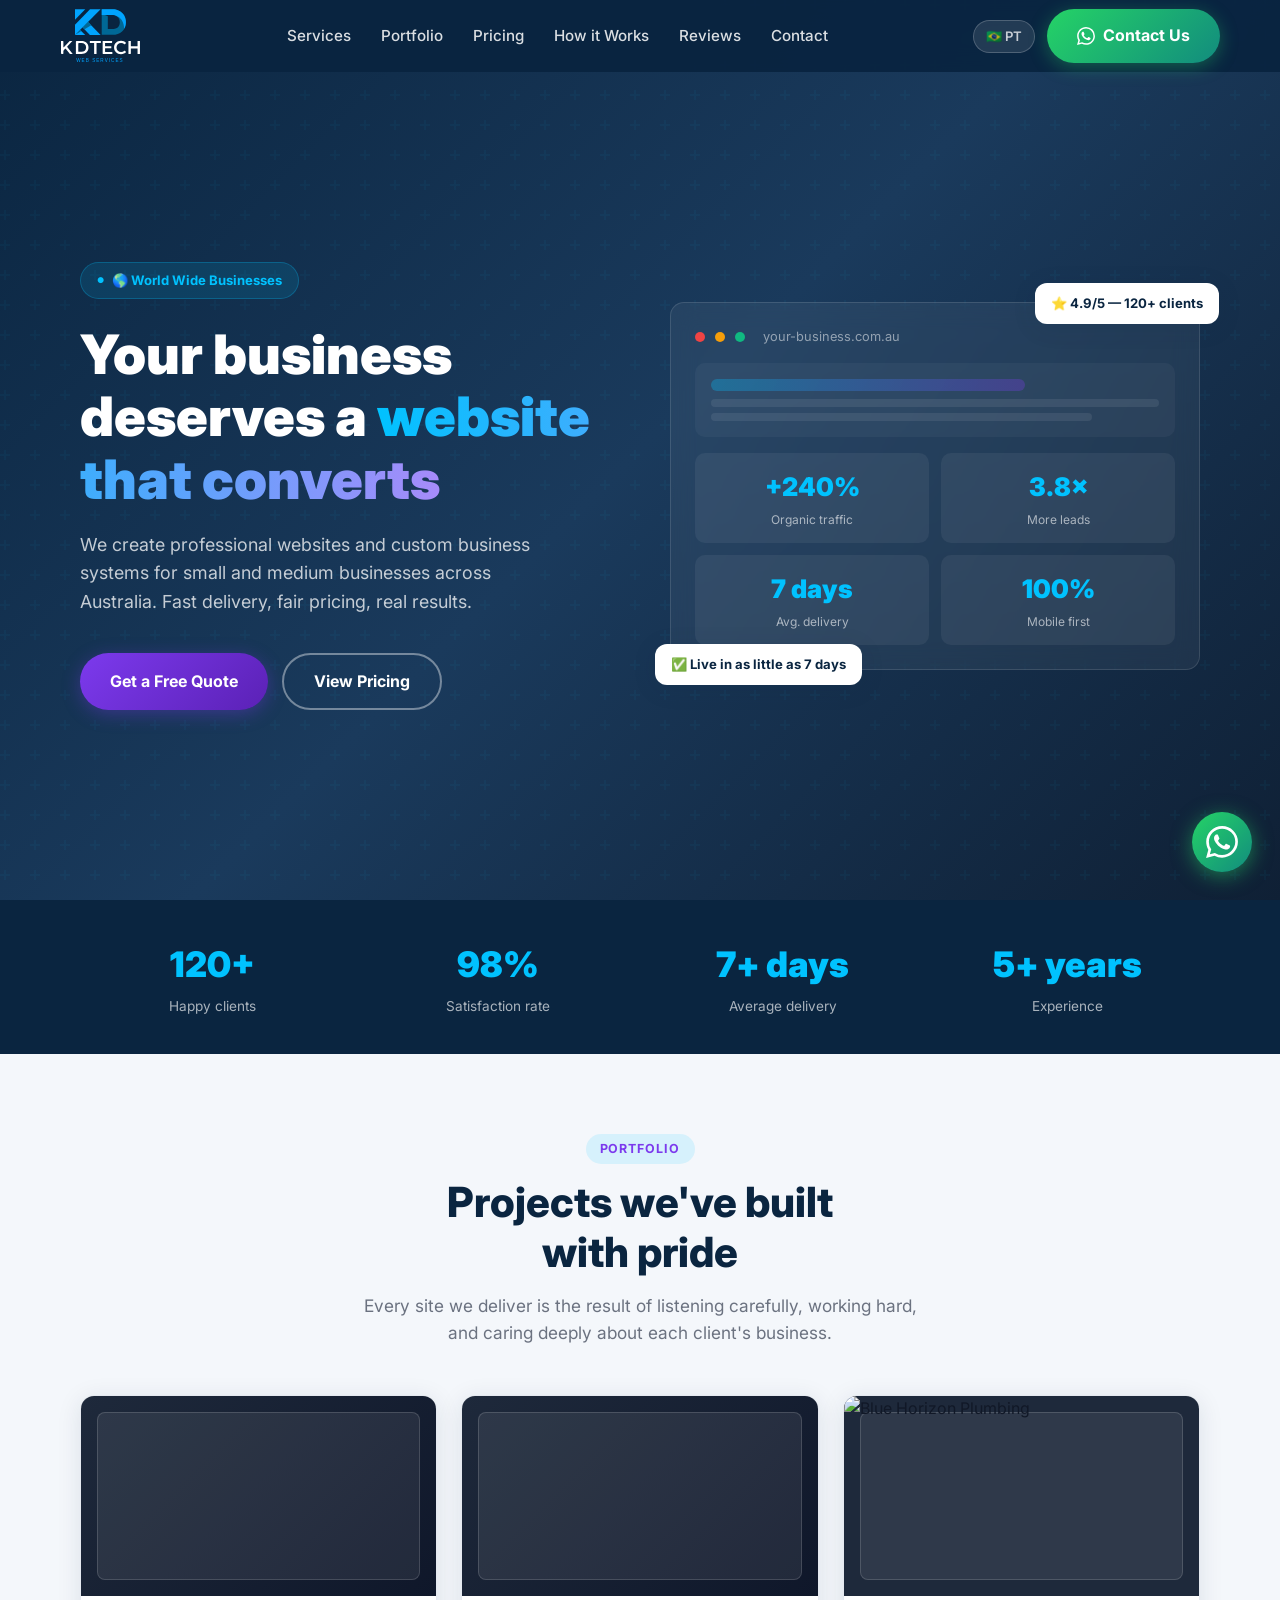
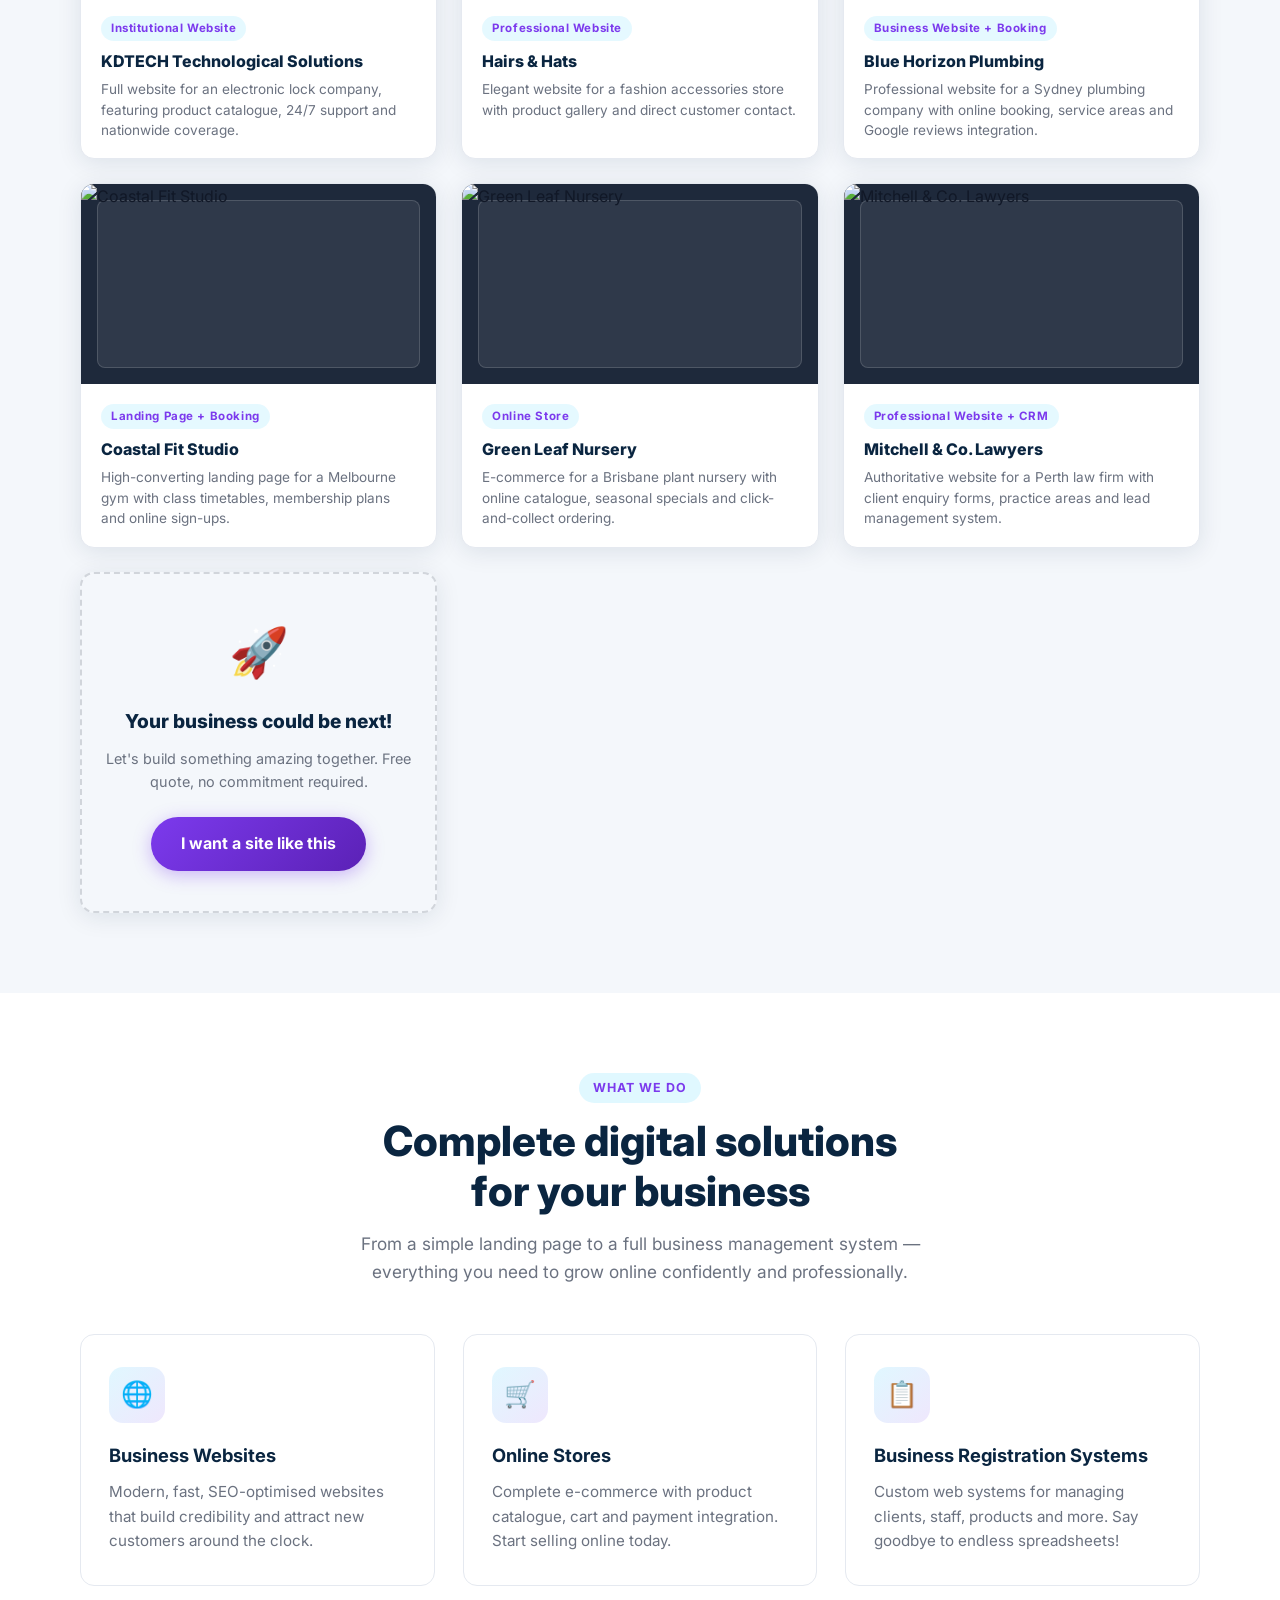
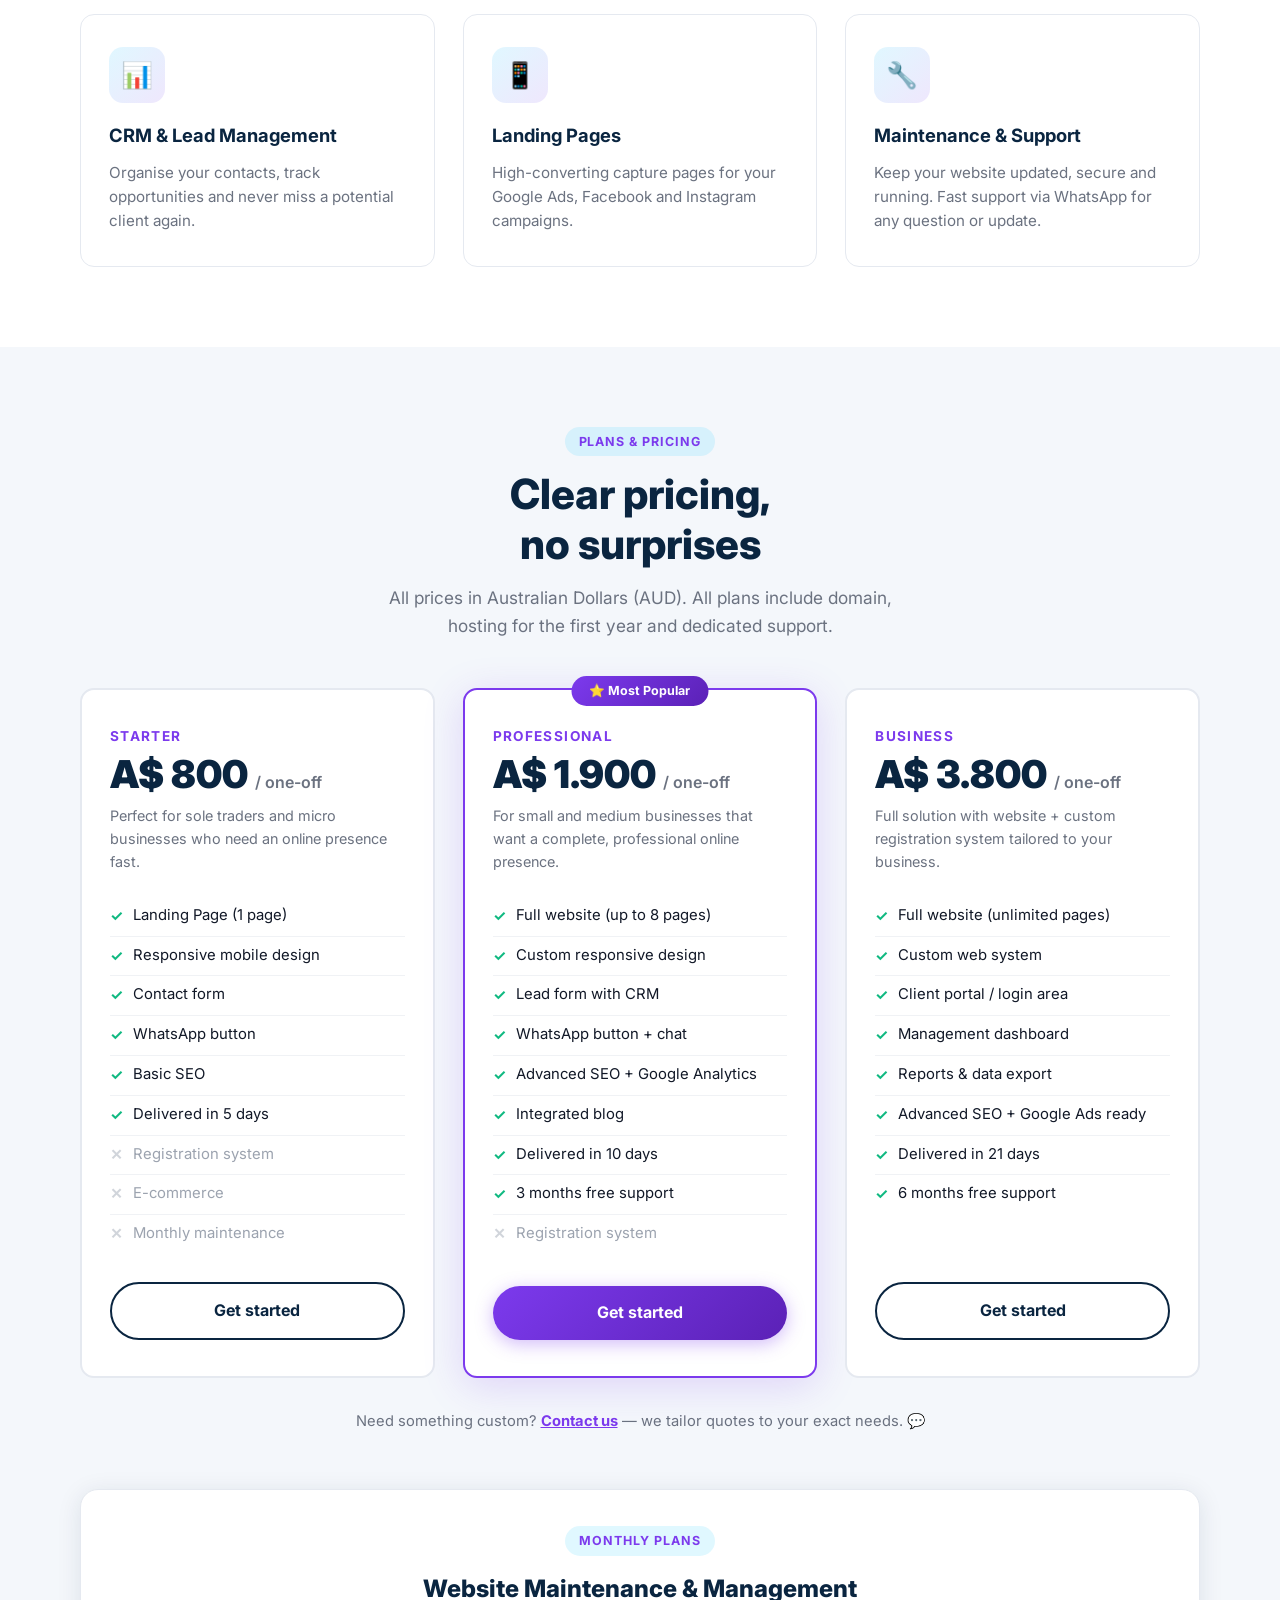
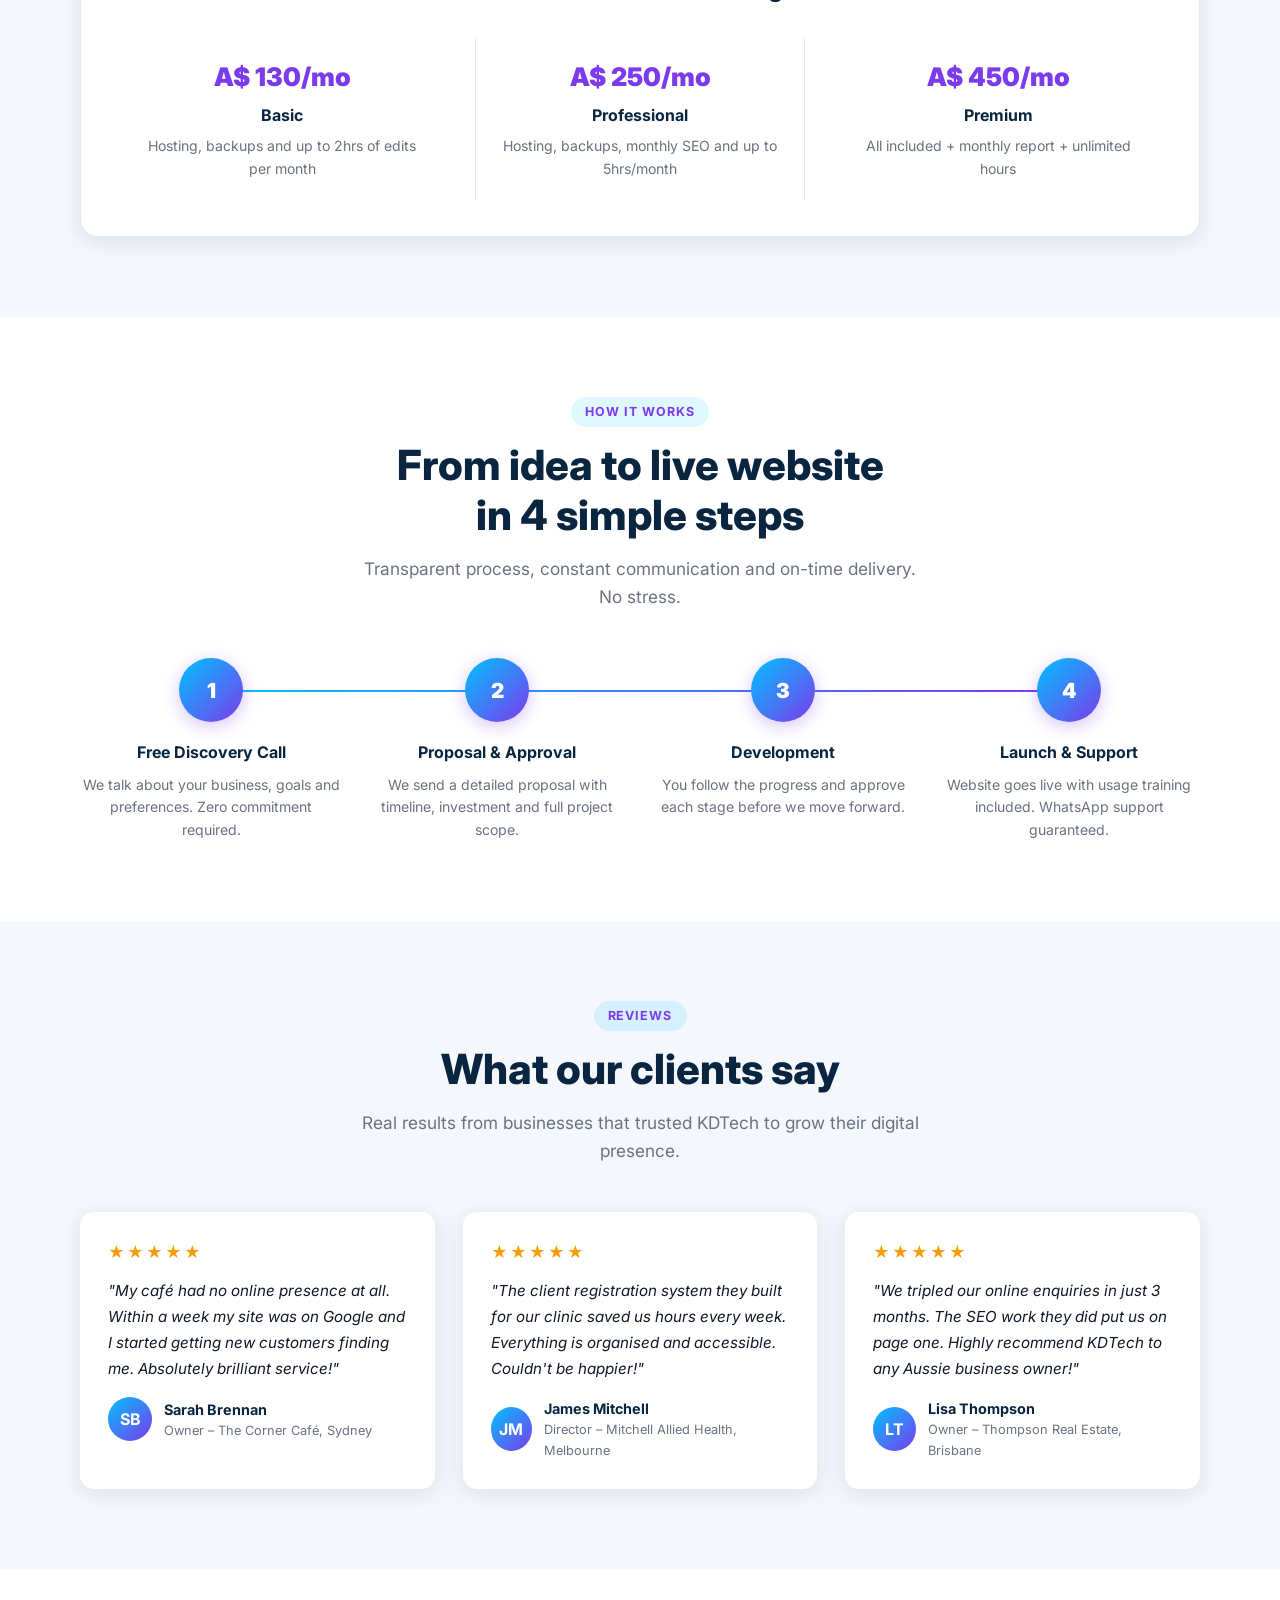
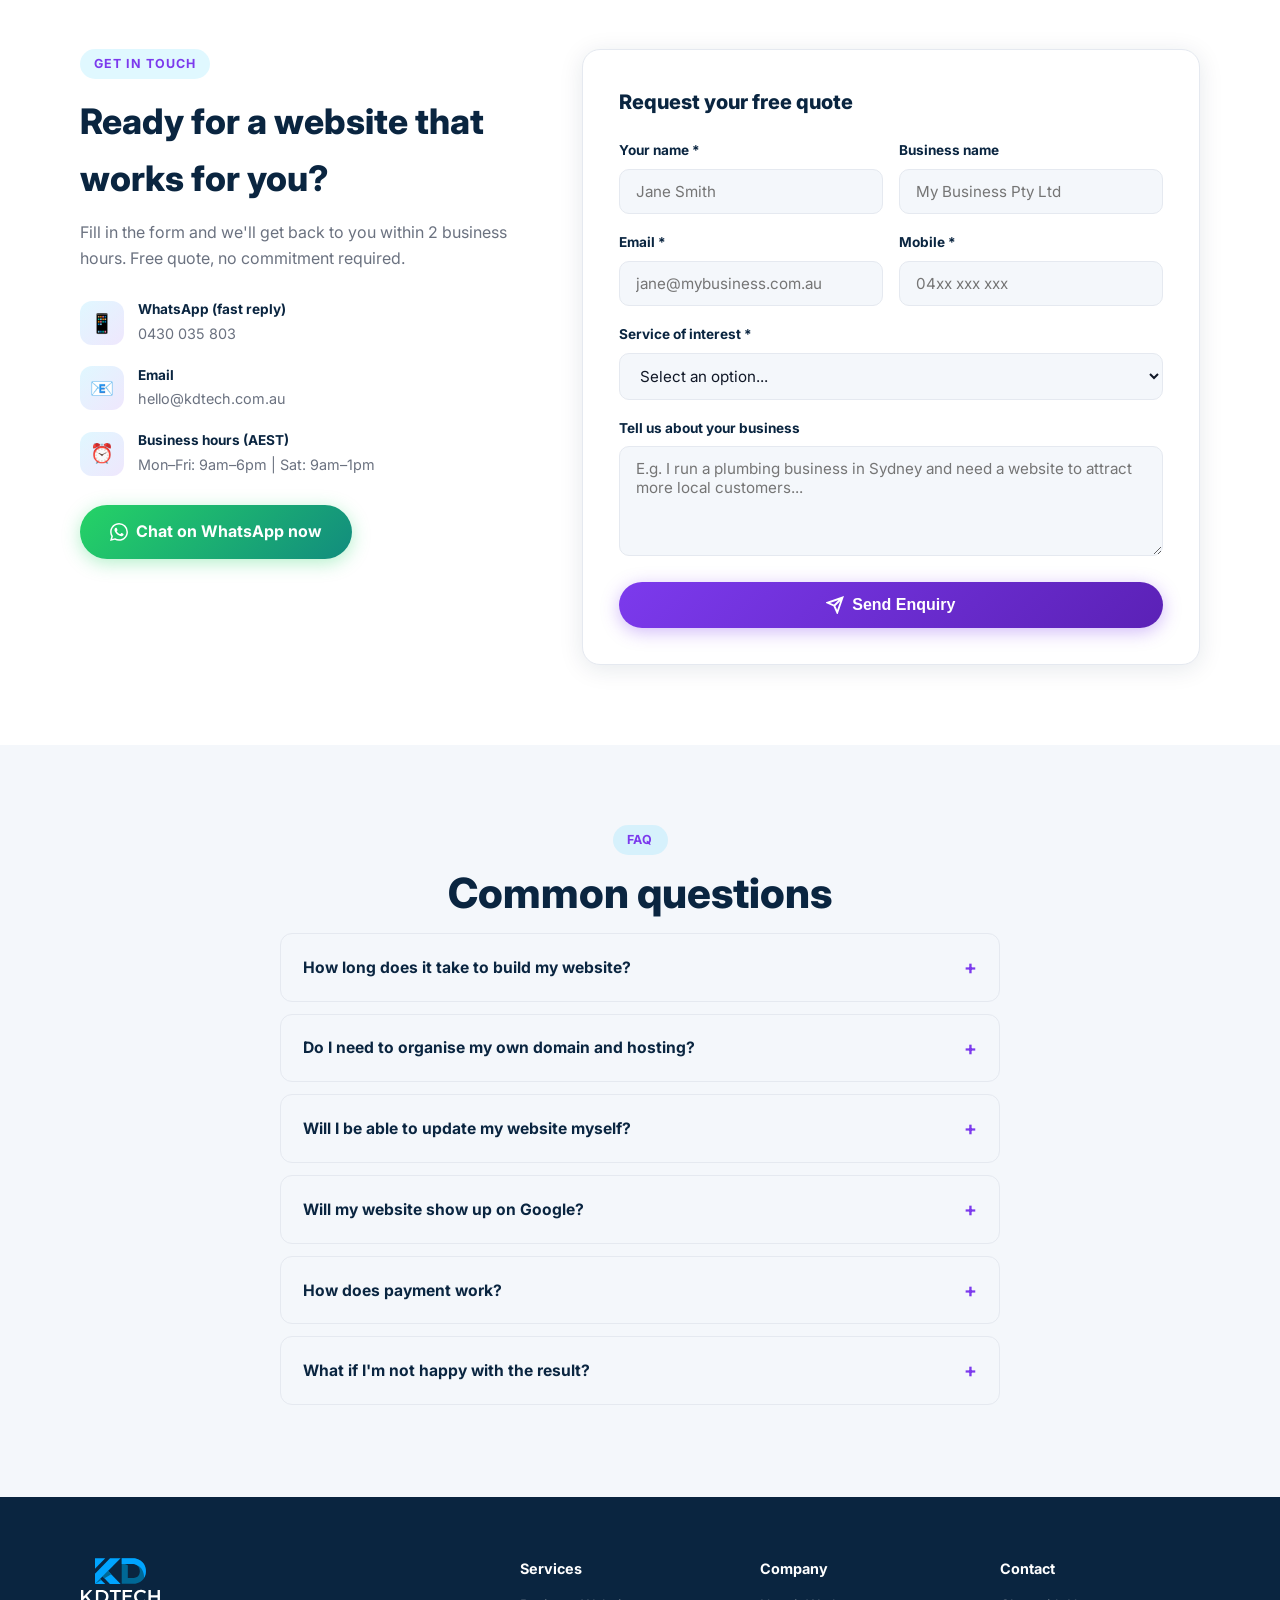
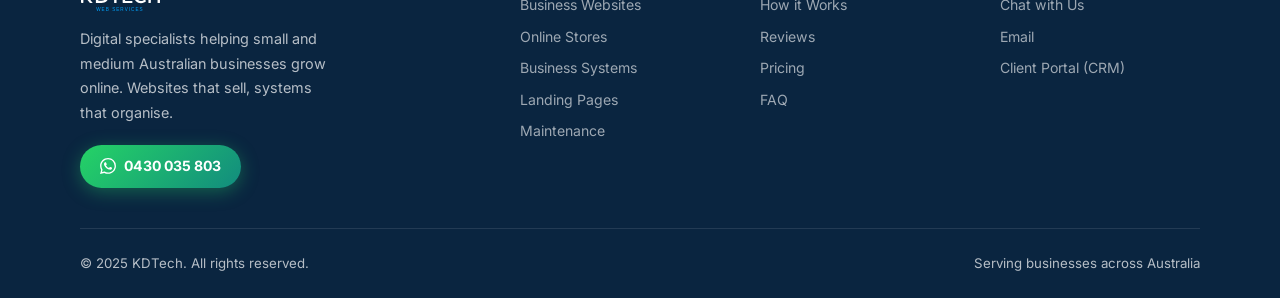
==== commit d4c1483a: "Fix EN footer logo and ensure favicon on both sites - EN footer: replace oversized logo-kd-icon.png " ====
--- a/en/index.html
+++ b/en/index.html
@@ -3,7 +3,7 @@
 <head>
   <meta charset="UTF-8" />
   <meta name="viewport" content="width=device-width, initial-scale=1.0" />
-  <title>KDTech – Professional Websites & Business Systems | Australia</title>
+  <title>KDTECH – Professional Websites & Business Systems | Australia</title>
   <meta name="description" content="We build professional websites and custom registration systems for small and medium businesses in Australia. Affordable, fast delivery, guaranteed results." />
   <meta name="keywords" content="website design Australia, small business website, web development Sydney Melbourne Brisbane, affordable website, business web systems" />
   <meta name="author" content="KDTech" />
@@ -15,6 +15,8 @@
   <link rel="preconnect" href="https://fonts.googleapis.com" />
   <link rel="preconnect" href="https://fonts.gstatic.com" crossorigin />
   <link href="https://fonts.googleapis.com/css2?family=Inter:wght@400;500;600;700;800;900&display=swap" rel="stylesheet" />
+  <link rel="icon" type="image/x-icon" href="../favicon.ico" />
+  <link rel="apple-touch-icon" href="../favicon.ico" />
   <link rel="stylesheet" href="../assets/css/style.css" />
   <script type="application/ld+json">
   {
@@ -597,8 +599,7 @@
     <div class="footer-grid">
       <div class="footer-brand">
         <a href="#" class="logo">
-          <img src="../assets/img/logo-kd-icon.png" alt="KDTech" class="logo-kd-icon" />
-          <div class="logo-wordmark"><span class="logo-name">KDTECH</span><span class="logo-sub">Web Services</span></div>
+          <img src="../assets/img/logo-navbar.svg" alt="KDTech Web Services" class="logo-img" />
         </a>
         <p>Digital specialists helping small and medium Australian businesses grow online. Websites that sell, systems that organise.</p>
         <a href="https://wa.me/61430035803" class="btn btn-whatsapp" style="font-size:0.88rem;padding:10px 20px" target="_blank" rel="noopener">
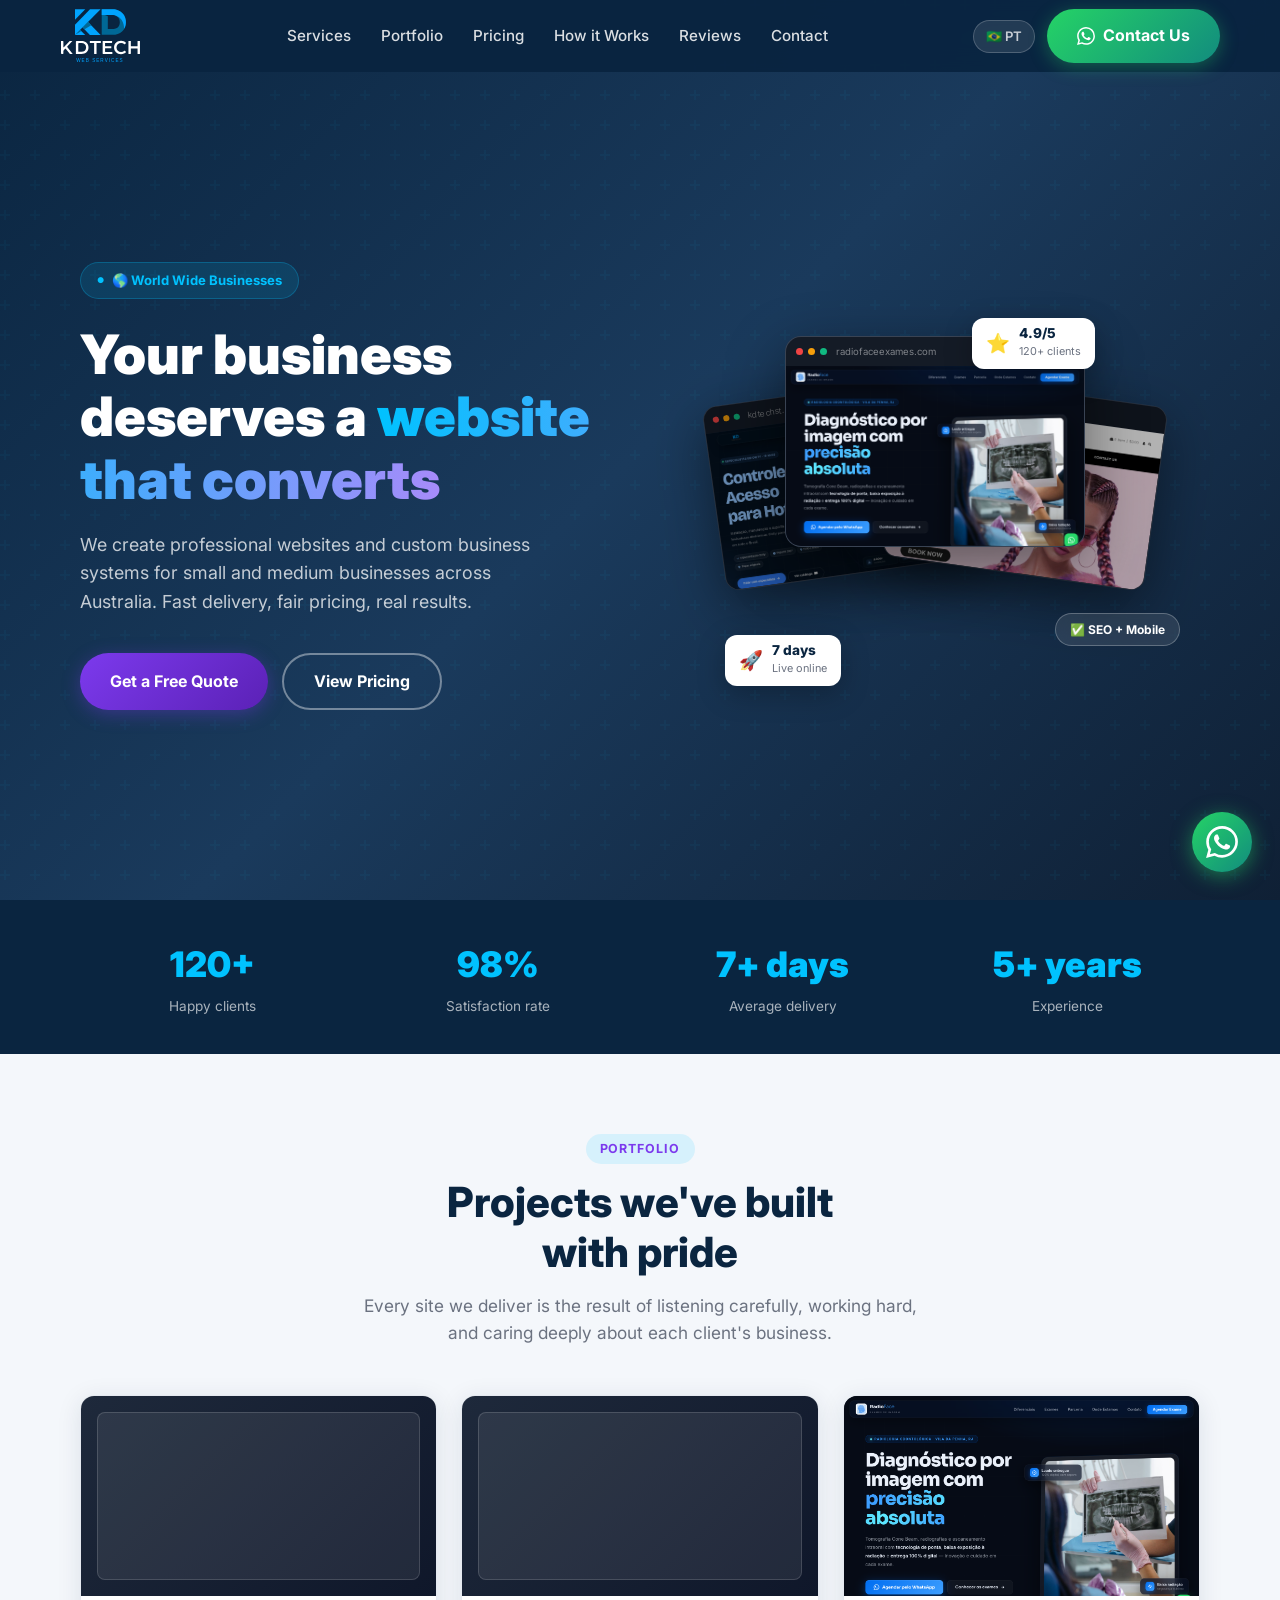
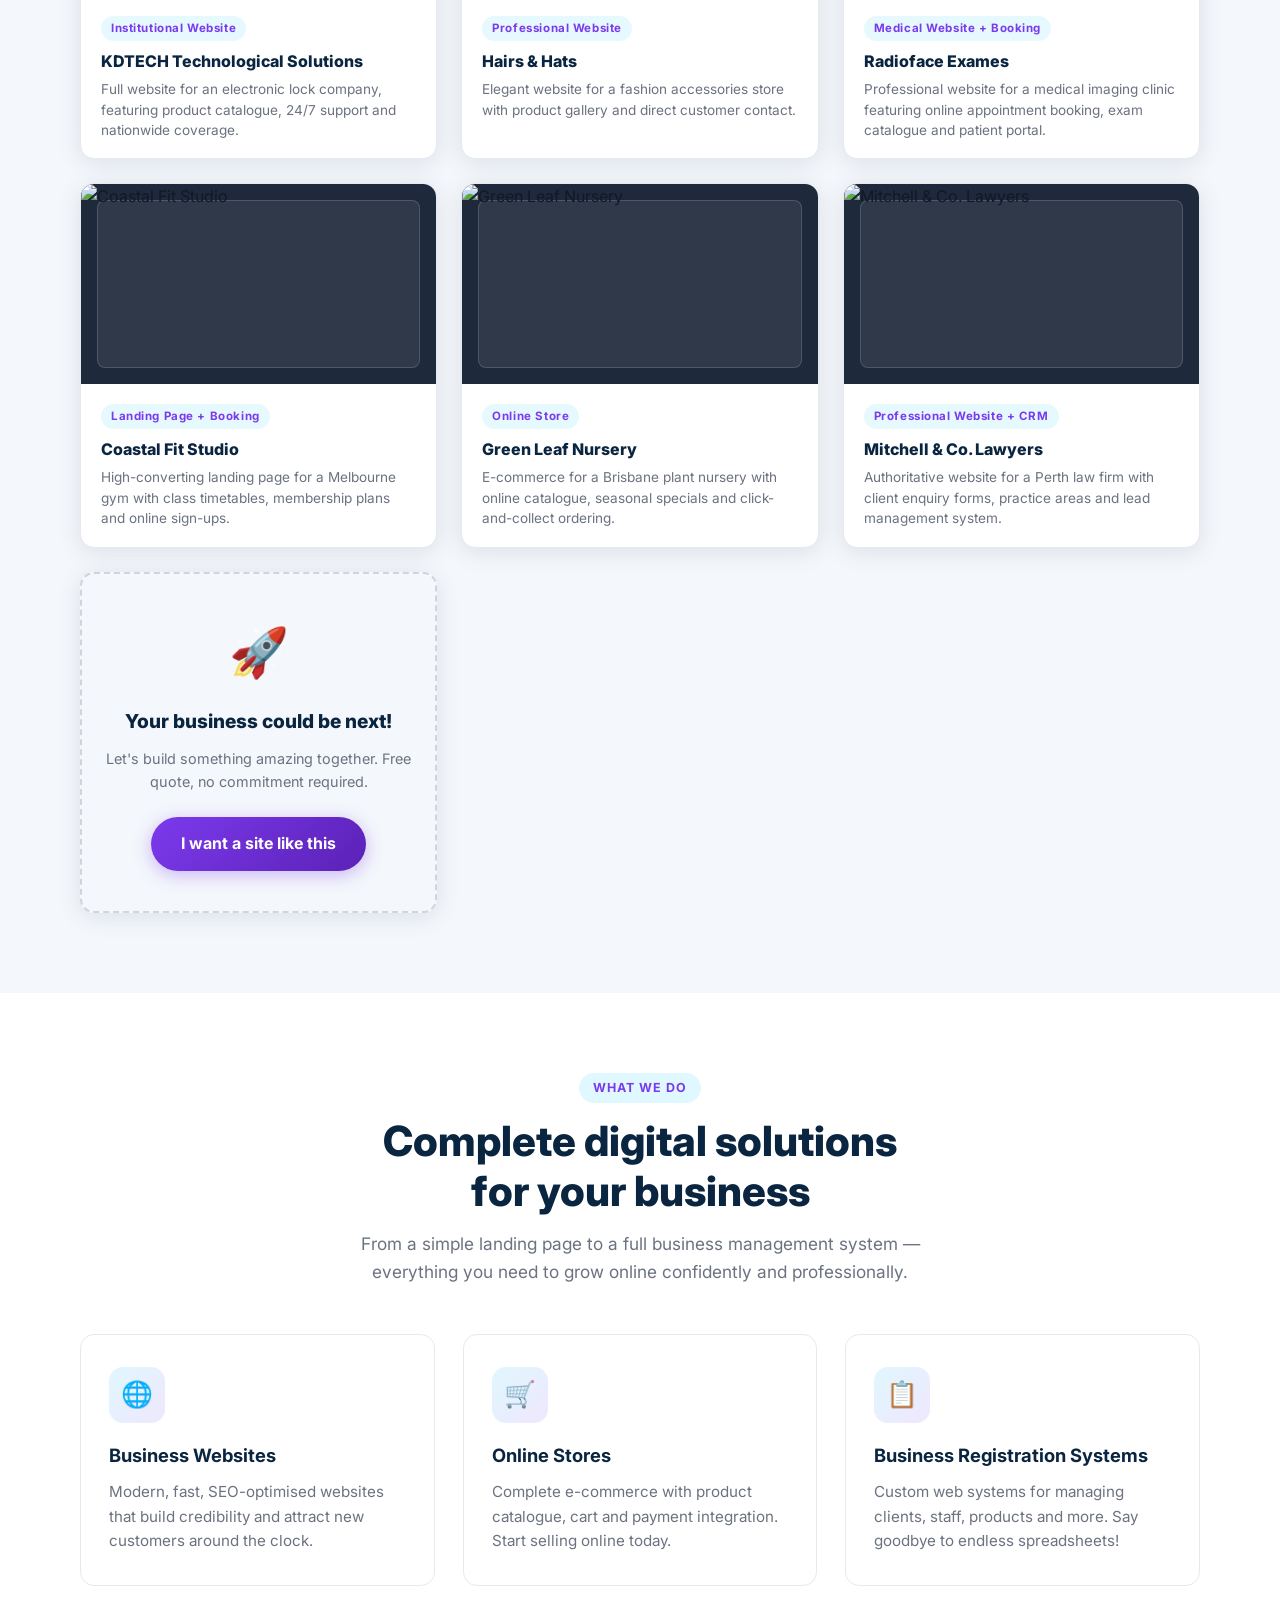
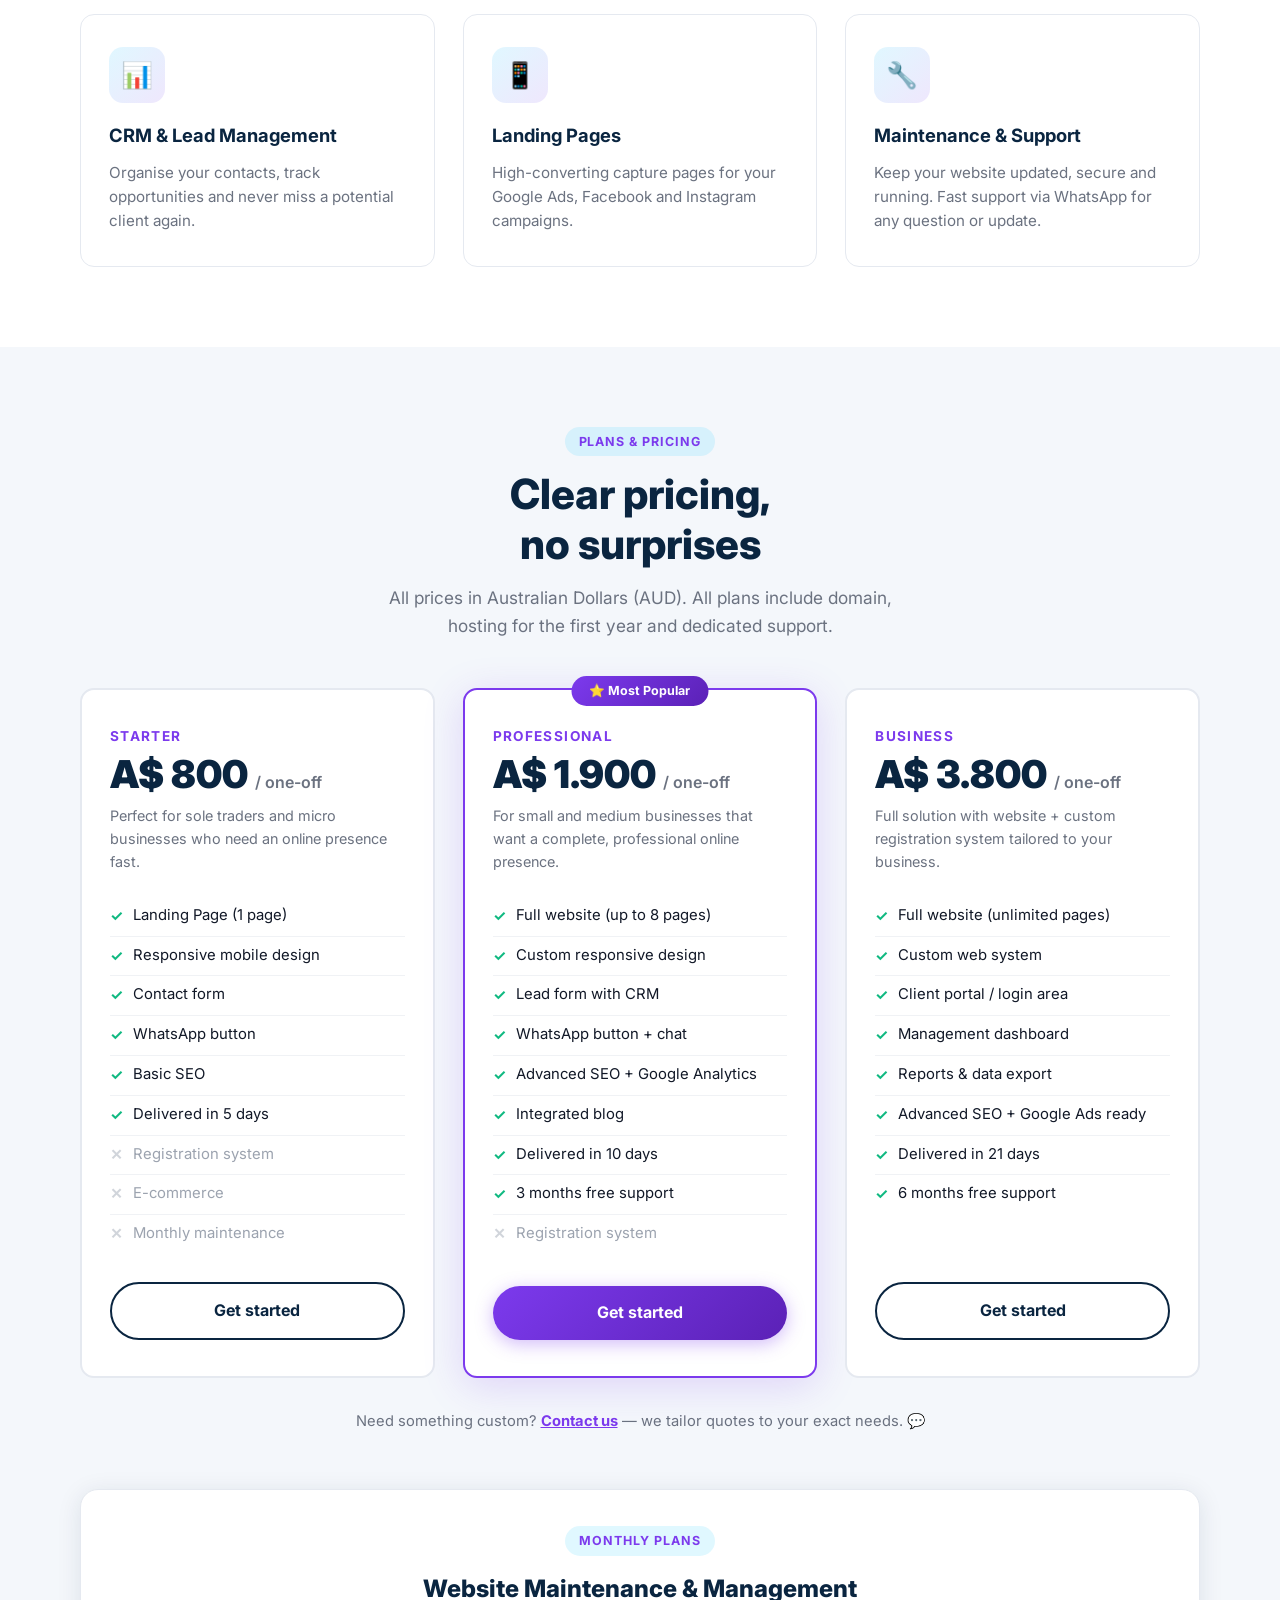
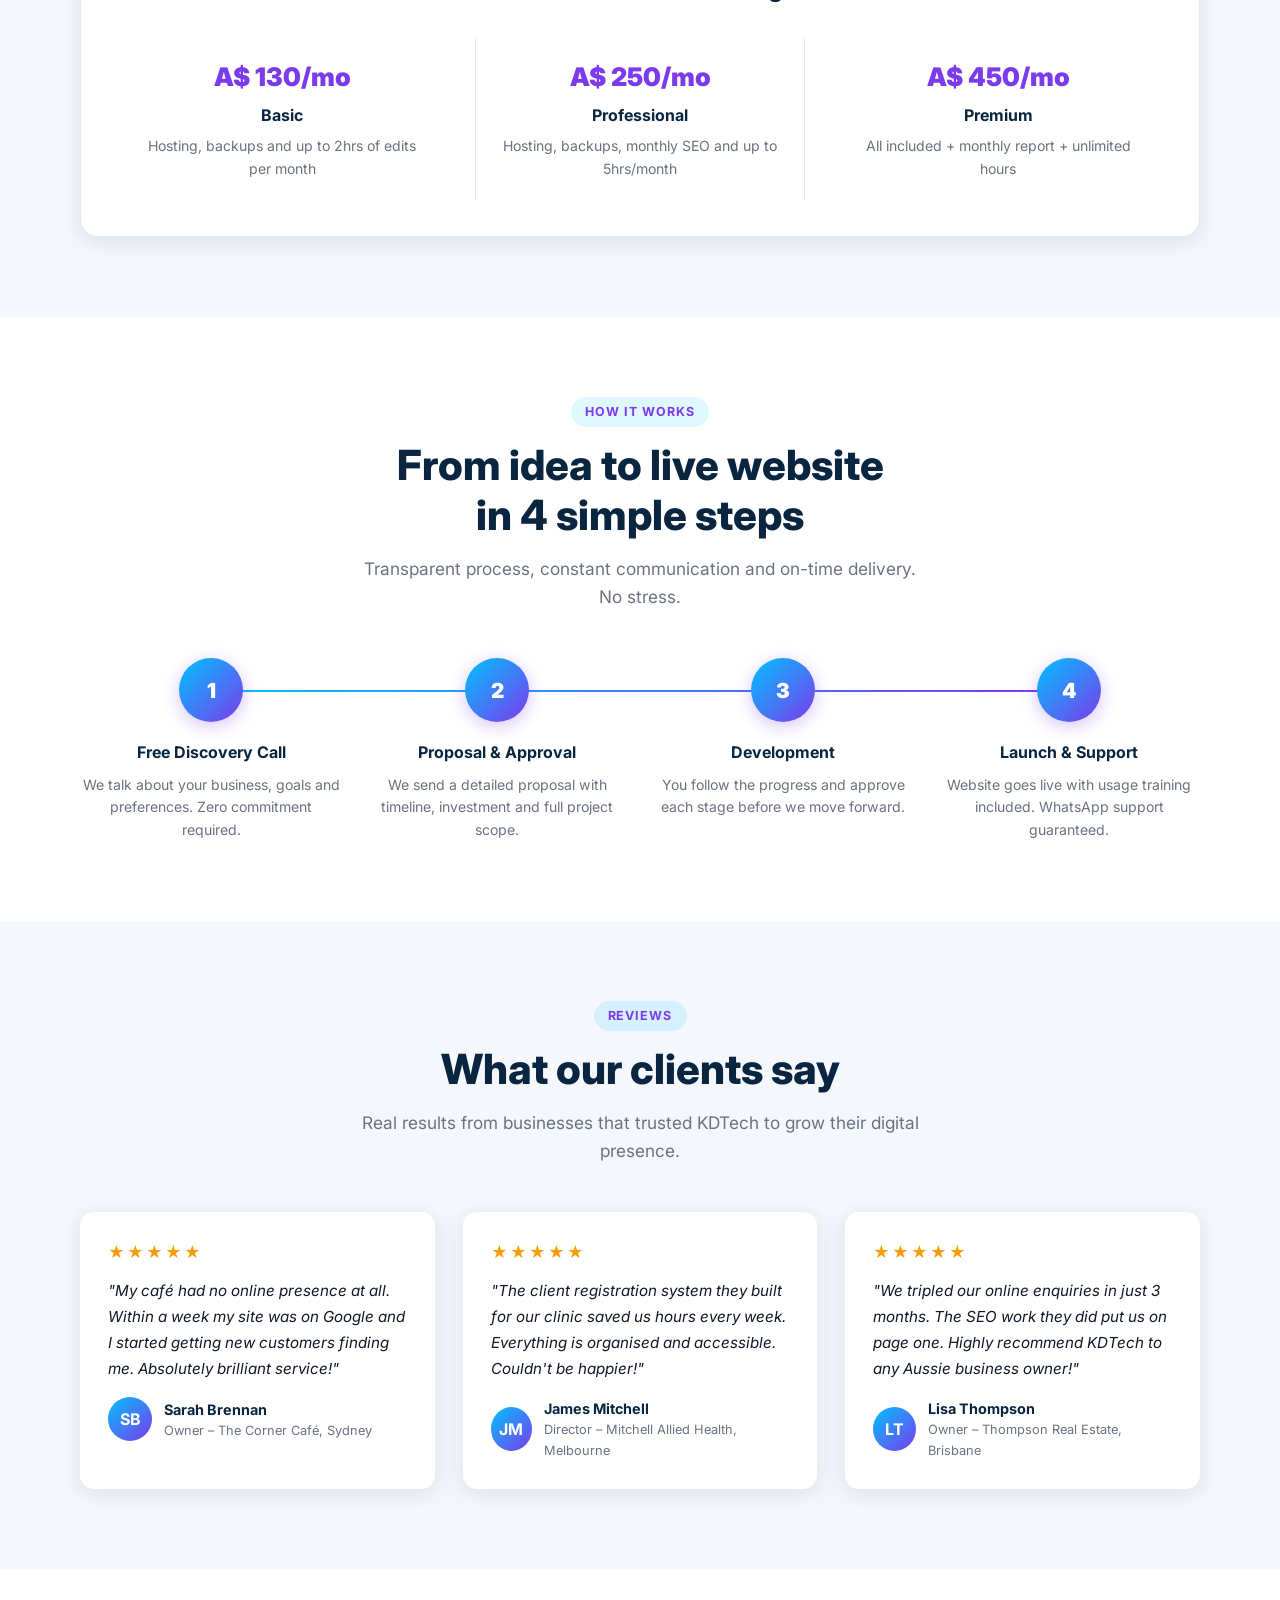
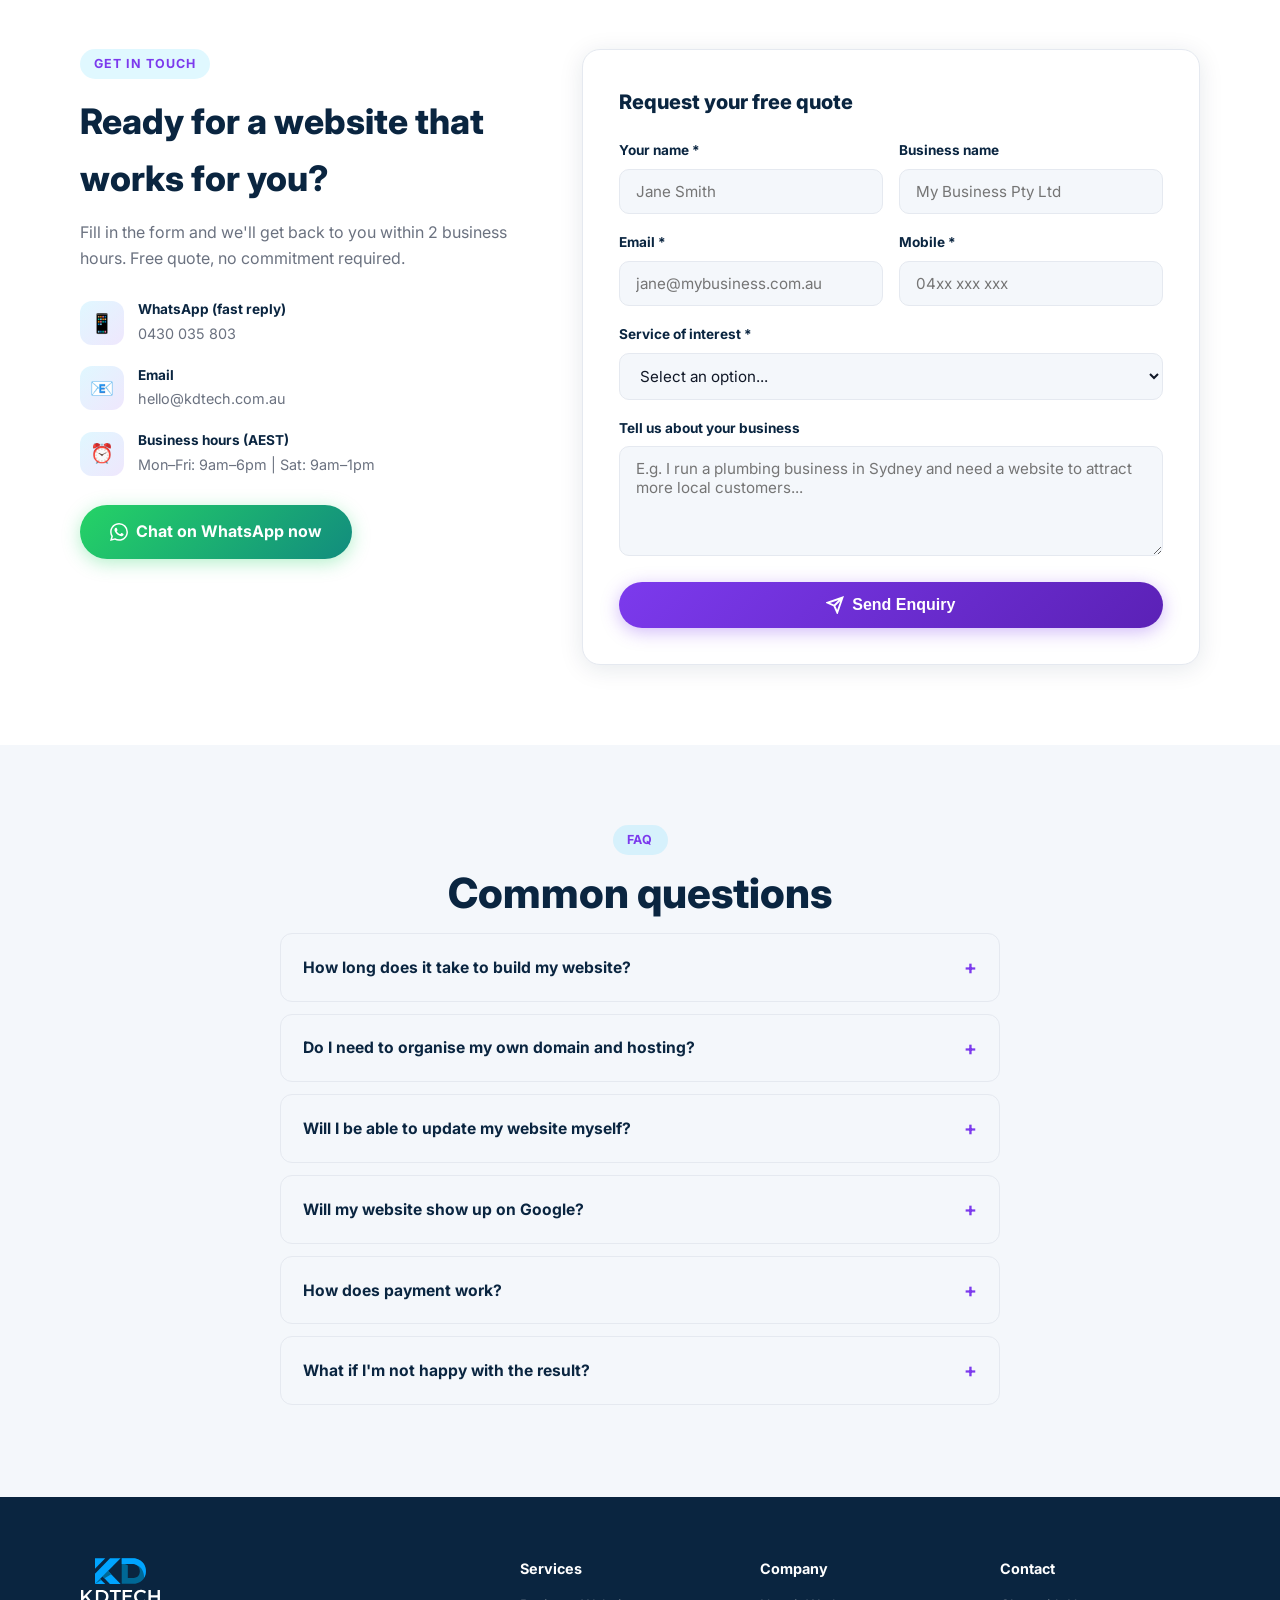
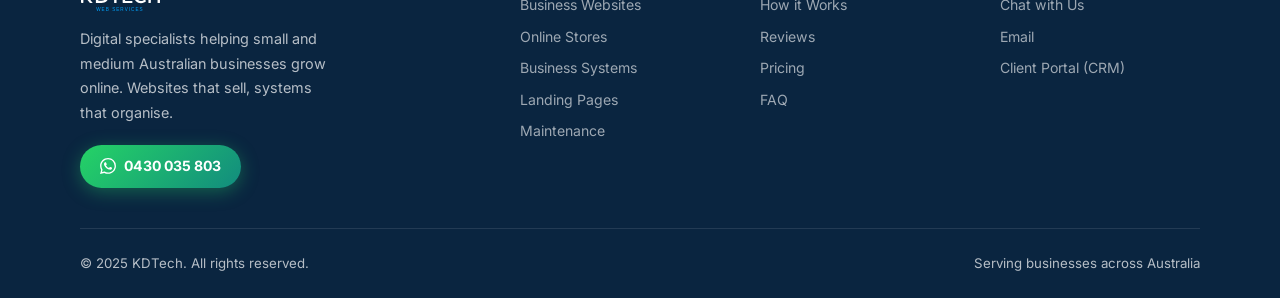
==== commit 1f0b545a: "Sync EN/BR sites: fan-stack hero on EN, Radioface in portfolio - EN hero: replaced old stats card mo" ====
--- a/en/index.html
+++ b/en/index.html
@@ -55,7 +55,7 @@
         Contact Us
       </a>
     </div>
-    <div class="hamburger" onclick="this.closest('.navbar').classList.toggle('open')">
+    <div class="hamburger">
       <span></span><span></span><span></span>
     </div>
   </div>
@@ -75,38 +75,34 @@
         </div>
       </div>
       <div class="hero-visual">
-        <div class="hero-card" style="position:relative">
-          <div class="floating-badge top">⭐ 4.9/5 — 120+ clients</div>
-          <div class="hero-card-header">
-            <div class="hero-card-dot" style="background:#ef4444"></div>
-            <div class="hero-card-dot" style="background:#f59e0b"></div>
-            <div class="hero-card-dot" style="background:#10b981"></div>
-            <span style="color:rgba(255,255,255,0.5);font-size:0.8rem;margin-left:8px">your-business.com.au</span>
-          </div>
-          <div style="background:rgba(255,255,255,0.04);border-radius:10px;padding:16px;margin-bottom:12px">
-            <div style="background:linear-gradient(90deg,rgba(0,194,255,0.3),rgba(124,58,237,0.3));height:12px;border-radius:6px;margin-bottom:8px;width:70%"></div>
-            <div style="background:rgba(255,255,255,0.08);height:8px;border-radius:6px;margin-bottom:6px"></div>
-            <div style="background:rgba(255,255,255,0.08);height:8px;border-radius:6px;width:85%"></div>
-          </div>
-          <div class="metric-grid">
-            <div class="metric-item">
-              <div class="metric-num">+240%</div>
-              <div class="metric-lbl">Organic traffic</div>
-            </div>
-            <div class="metric-item">
-              <div class="metric-num">3.8×</div>
-              <div class="metric-lbl">More leads</div>
-            </div>
-            <div class="metric-item">
-              <div class="metric-num">7 days</div>
-              <div class="metric-lbl">Avg. delivery</div>
-            </div>
-            <div class="metric-item">
-              <div class="metric-num">100%</div>
-              <div class="metric-lbl">Mobile first</div>
-            </div>
-          </div>
-          <div class="floating-badge bottom">✅ Live in as little as 7 days</div>
+        <div class="fan-stack">
+          <div class="fan-card fan-card--back-left">
+            <div class="fan-card-inner">
+              <div class="fan-card-bar"><span></span><span></span><span></span><small>kdtechst.com</small></div>
+              <img src="../assets/img/portfolio-kdtech-hero.png" alt="KDTECH ST" class="fan-card-img" onerror="this.parentElement.style.background='linear-gradient(135deg,#0a2540,#1a3a5c)'" />
+            </div>
+          </div>
+          <div class="fan-card fan-card--center">
+            <div class="fan-card-inner">
+              <div class="fan-card-bar"><span></span><span></span><span></span><small>radiofaceexames.com</small></div>
+              <img src="../assets/img/portfolio-radioface.png" alt="Radioface Exames" class="fan-card-img" />
+            </div>
+            <div class="fan-badge fan-badge--top">
+              <span>⭐</span>
+              <div><strong>4.9/5</strong><small>120+ clients</small></div>
+            </div>
+          </div>
+          <div class="fan-card fan-card--back-right">
+            <div class="fan-card-inner">
+              <div class="fan-card-bar"><span></span><span></span><span></span><small>hairsandhats.com.au</small></div>
+              <img src="../assets/img/portfolio-hairshats-hero.png" alt="Hairs & Hats" class="fan-card-img" onerror="this.parentElement.style.background='linear-gradient(135deg,#9d174d,#ec4899)'" />
+            </div>
+          </div>
+          <div class="fan-badge fan-badge--bottom">
+            <span>🚀</span>
+            <div><strong>7 days</strong><small>Live online</small></div>
+          </div>
+          <div class="fan-chip">✅ SEO + Mobile</div>
         </div>
       </div>
     </div>
@@ -177,18 +173,18 @@
         </div>
       </div>
 
-      <!-- 3. Blue Horizon Plumbing — FICTIONAL -->
+      <!-- 3. Radioface Exames — REAL -->
       <div class="portfolio-card">
         <div class="portfolio-img">
-          <img class="pscreen" src="https://images.unsplash.com/photo-1558618666-fcd25c85cd64?w=800&q=80&auto=format&fit=crop" alt="Blue Horizon Plumbing" loading="lazy" />
+          <img class="pscreen" src="../assets/img/portfolio-radioface.png" alt="Radioface Exames" loading="lazy" />
           <div class="portfolio-overlay">
-            <span style="color:white;font-size:0.82rem;font-weight:700;background:rgba(0,0,0,0.5);padding:6px 14px;border-radius:99px">✅ Project Delivered</span>
+            <a href="https://radiofaceexames.com" target="_blank" rel="noopener" class="btn btn-outline" style="color:white;border-color:white;font-size:0.85rem;padding:10px 22px">View Live Site ↗</a>
           </div>
         </div>
         <div class="portfolio-info">
-          <span class="portfolio-tag">Business Website + Booking</span>
-          <h3>Blue Horizon Plumbing</h3>
-          <p>Professional website for a Sydney plumbing company with online booking, service areas and Google reviews integration.</p>
+          <span class="portfolio-tag">Medical Website + Booking</span>
+          <h3>Radioface Exames</h3>
+          <p>Professional website for a medical imaging clinic featuring online appointment booking, exam catalogue and patient portal.</p>
         </div>
       </div>
 
--- a/assets/css/style.css
+++ b/assets/css/style.css
@@ -684,18 +684,38 @@
   .hero-btns { justify-content: center; }
   .nav-links, .nav-cta { display: none; }
   .hamburger { display: flex; }
+  .navbar-inner { flex-wrap: wrap; }
   .navbar.open .nav-links {
-    display: flex; flex-direction: column;
-    position: absolute; top: 72px; left: 0; right: 0;
-    background: var(--primary);
-    padding: 20px; gap: 14px;
+    display: flex;
+    flex-direction: column;
+    width: 100%;
+    order: 3;
+    padding: 16px 0 12px;
+    gap: 4px;
+    border-top: 1px solid rgba(255,255,255,0.1);
+    margin-top: 12px;
+  }
+  .navbar.open .nav-links a {
+    padding: 10px 4px;
+    font-size: 1rem;
+    border-bottom: 1px solid rgba(255,255,255,0.06);
   }
   .navbar.open .nav-cta {
-    display: flex; flex-direction: column;
-    position: absolute; top: 72px; left: 0; right: 0;
-    background: var(--primary);
-    padding: 0 20px 20px; margin-top: 160px;
+    display: flex;
+    flex-direction: column;
+    width: 100%;
+    order: 4;
+    padding: 12px 0 20px;
     gap: 10px;
+    align-items: stretch;
+  }
+  .navbar.open .nav-cta .btn-lang {
+    justify-content: center;
+    font-size: 0.95rem;
+    padding: 10px;
+  }
+  .navbar.open .nav-cta .btn-whatsapp {
+    justify-content: center;
   }
   .plan-card.popular { transform: scale(1); }
   .stats-inner { grid-template-columns: repeat(2,1fr); }
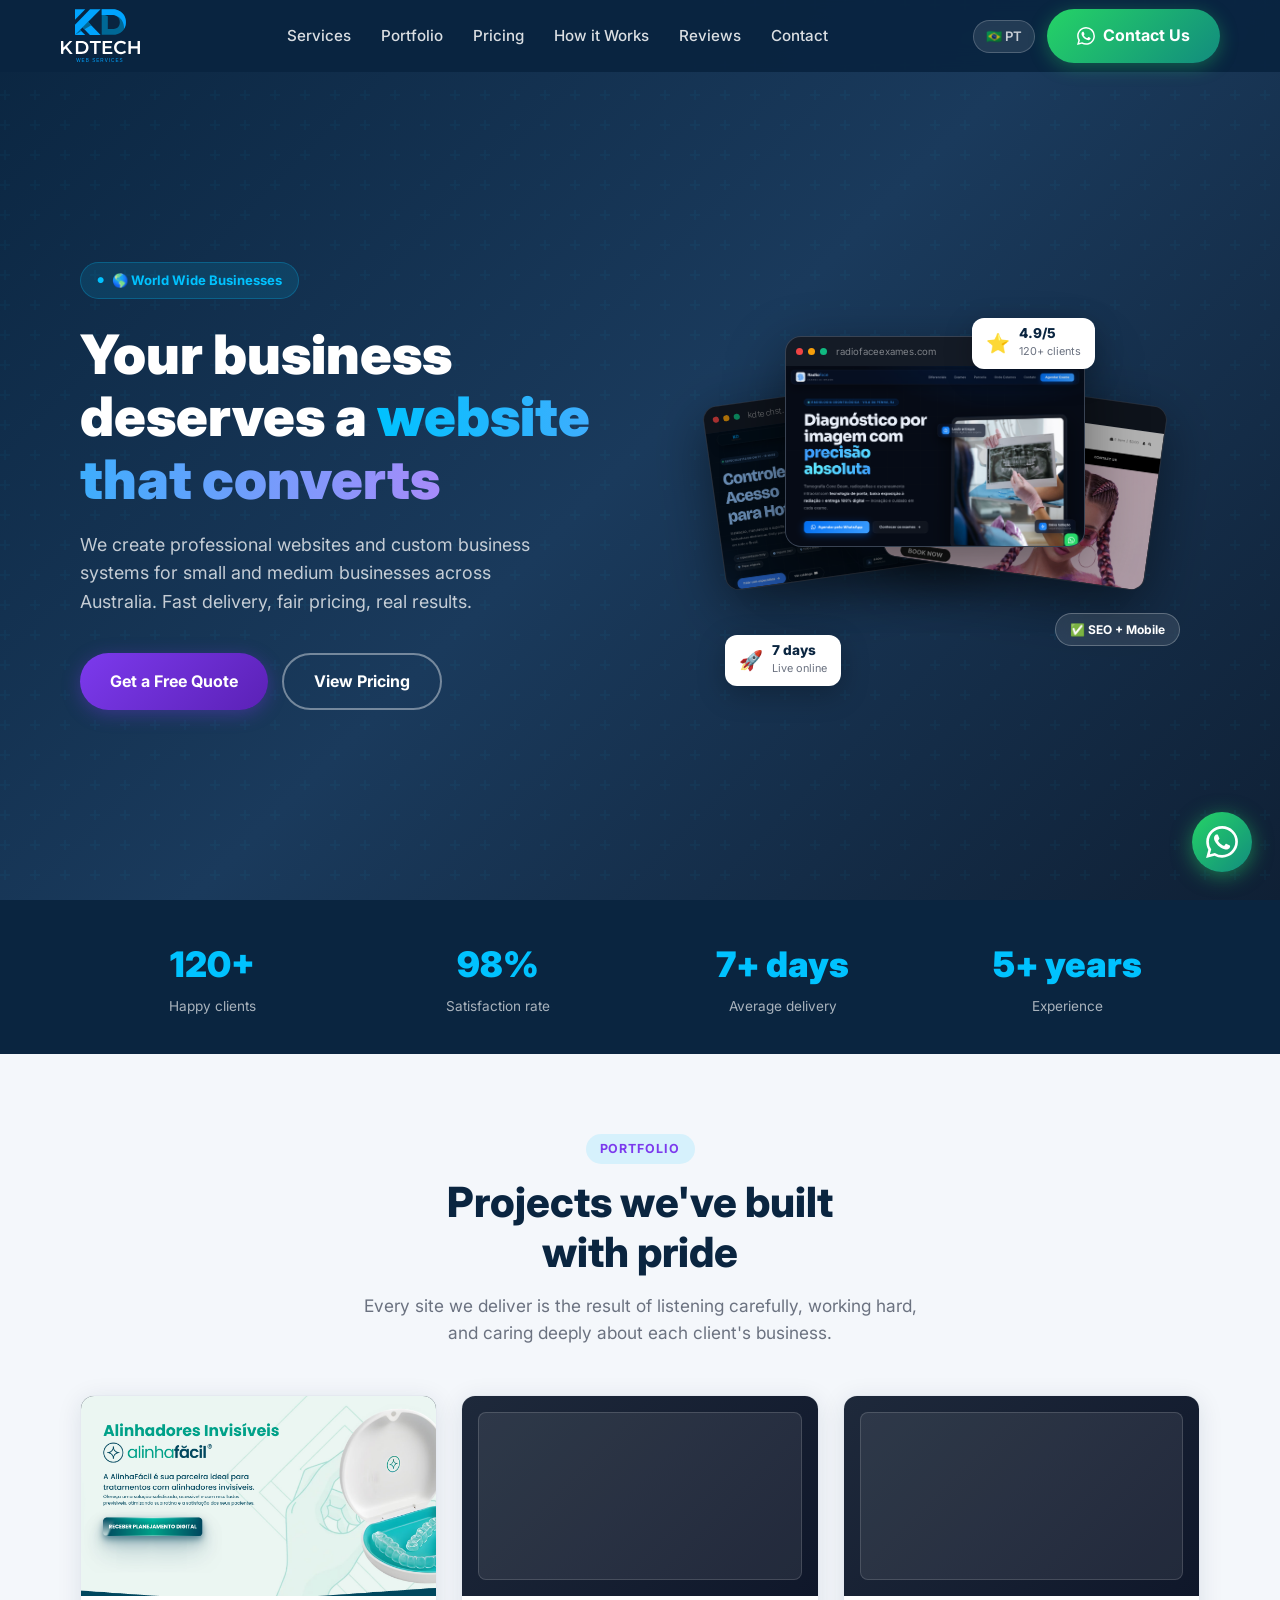
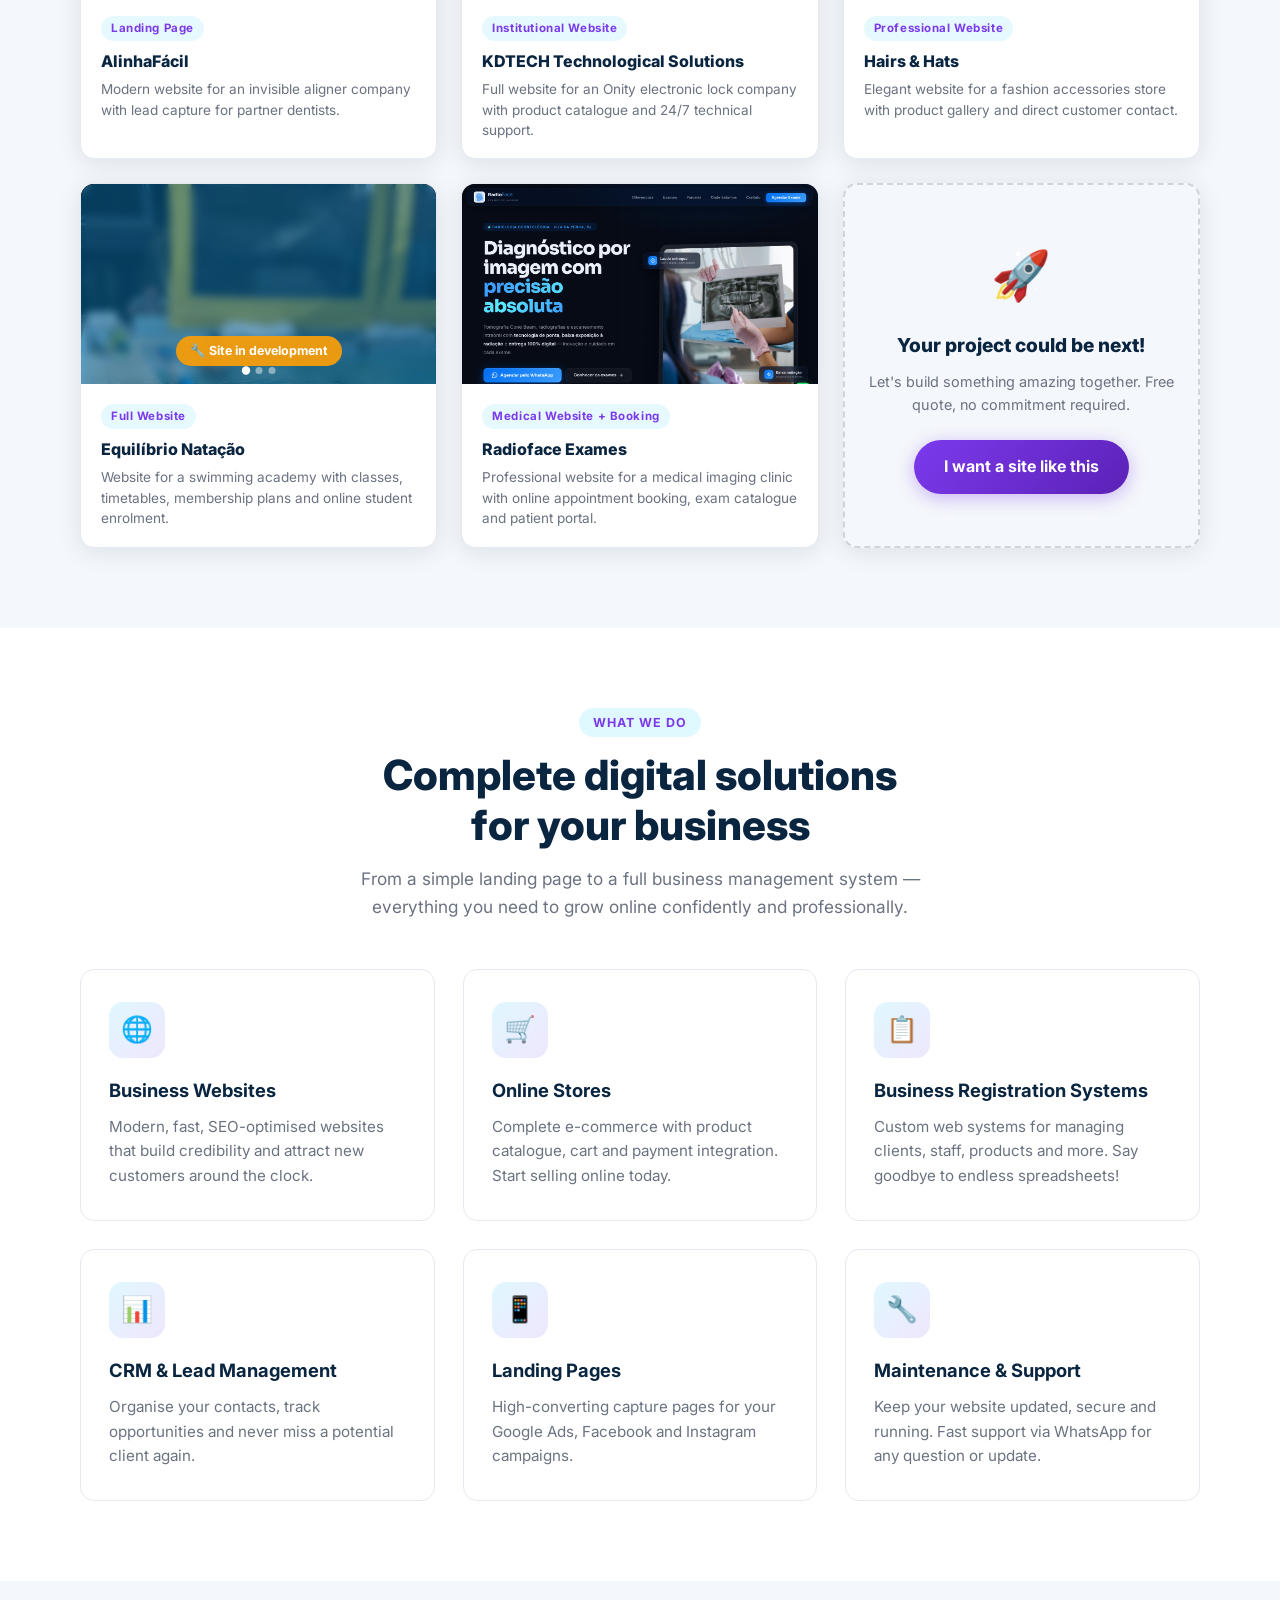
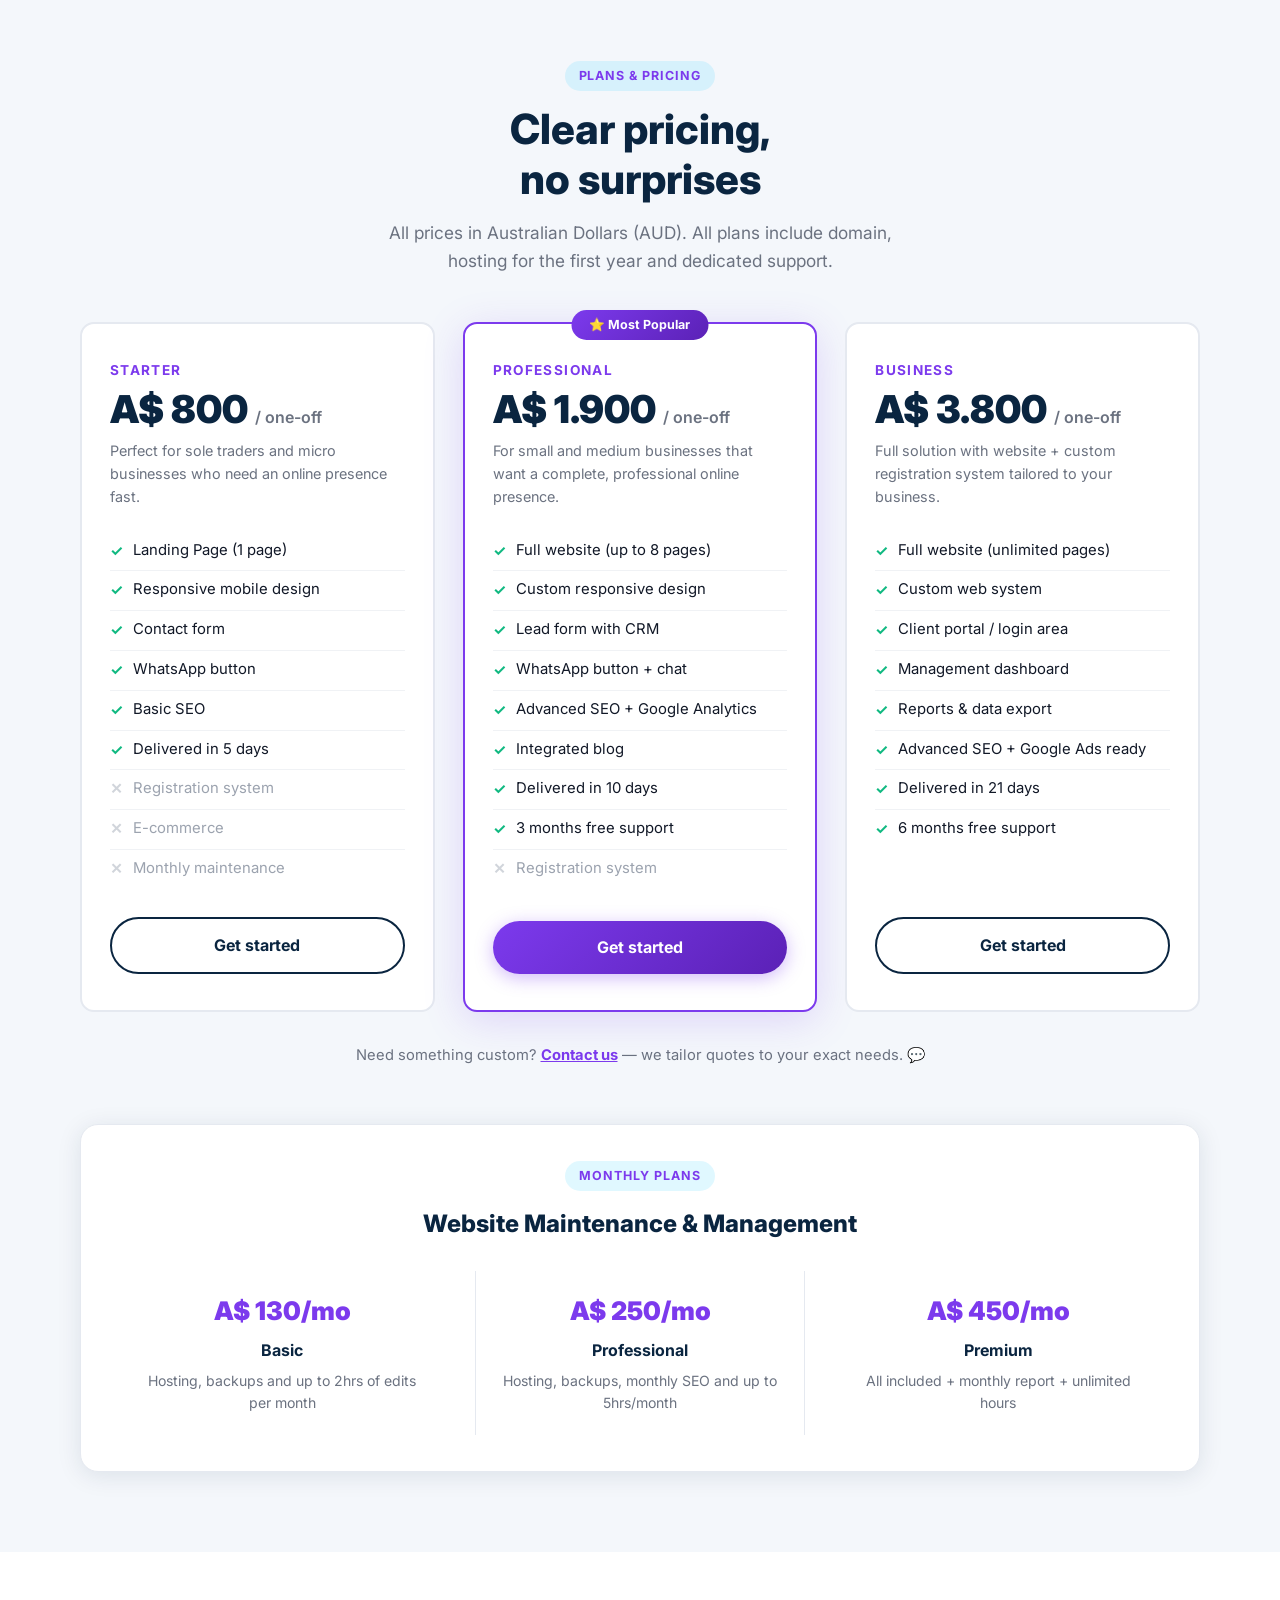
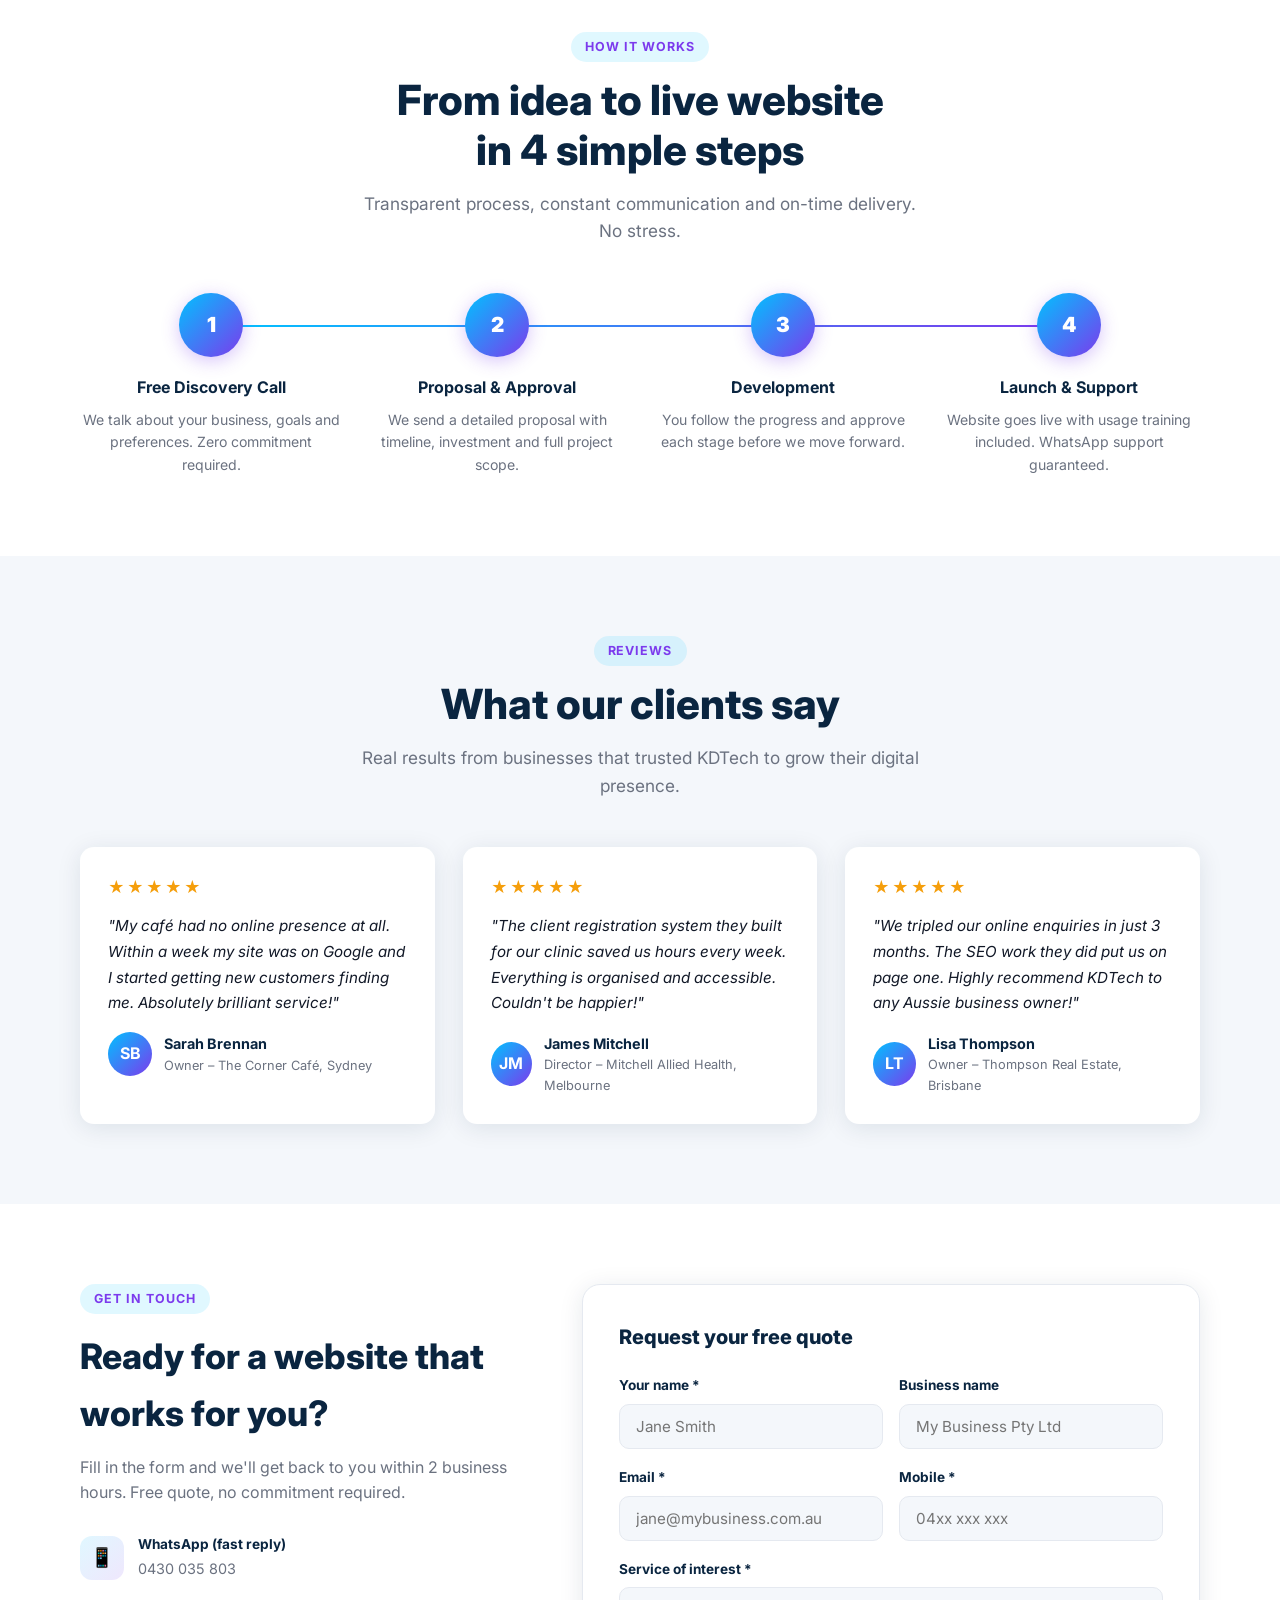
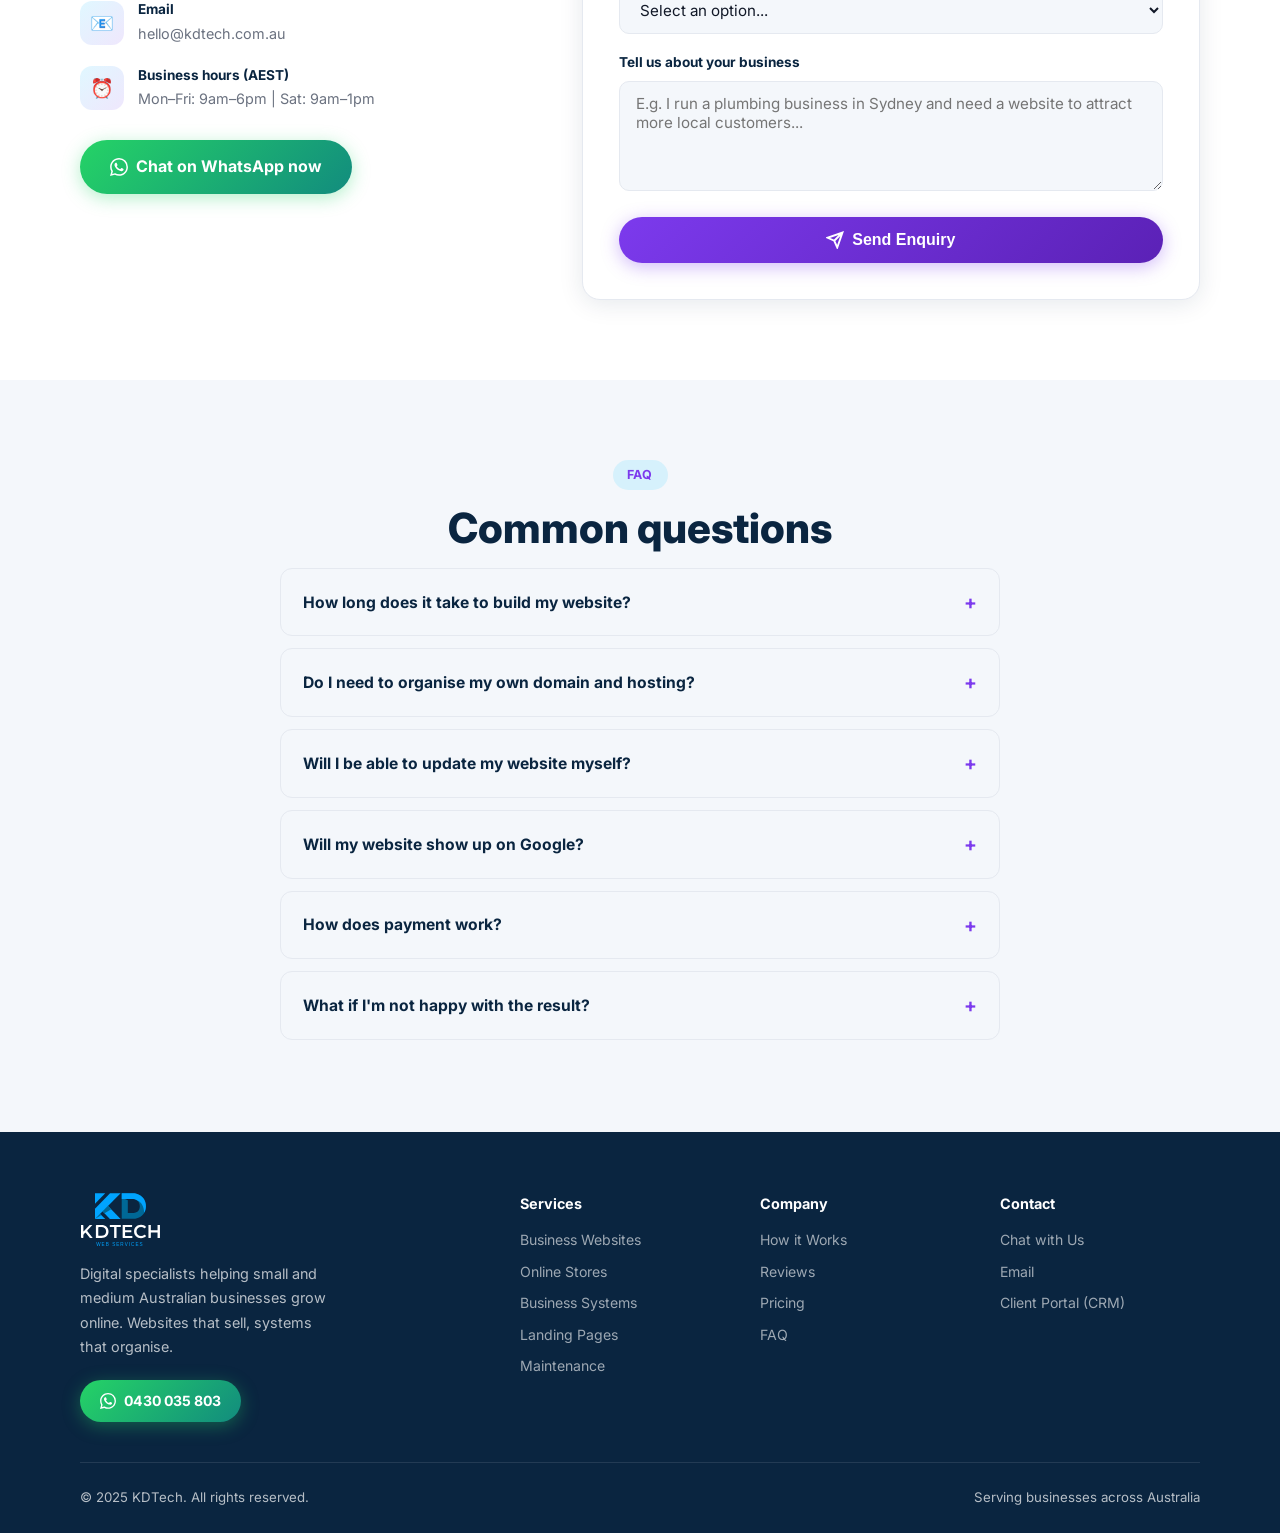
==== commit 8d32dd13: "Sync EN portfolio to match BR exactly - Same 5 real clients in same order: AlinhaFácil, KDTECH ST, H" ====
--- a/en/index.html
+++ b/en/index.html
@@ -143,7 +143,22 @@
     </div>
     <div class="portfolio-grid">
 
-      <!-- 1. KDTECH Technological Solutions — REAL -->
+      <!-- 1. AlinhaFácil — REAL -->
+      <div class="portfolio-card">
+        <div class="portfolio-img">
+          <img class="pscreen" src="../assets/img/portfolio-alinhafacil.png" alt="AlinhaFácil" />
+          <div class="portfolio-overlay">
+            <a href="https://alinhafacil.com.br" target="_blank" rel="noopener" class="btn btn-outline" style="color:white;border-color:white;font-size:0.85rem;padding:10px 22px">View Live Site ↗</a>
+          </div>
+        </div>
+        <div class="portfolio-info">
+          <span class="portfolio-tag">Landing Page</span>
+          <h3>AlinhaFácil</h3>
+          <p>Modern website for an invisible aligner company with lead capture for partner dentists.</p>
+        </div>
+      </div>
+
+      <!-- 2. KDTECH Technological Solutions — REAL -->
       <div class="portfolio-card">
         <div class="portfolio-img">
           <img class="pscreen" data-screenshot="https://kdtechst.com" src="" alt="KDTECH Technological Solutions" />
@@ -154,11 +169,11 @@
         <div class="portfolio-info">
           <span class="portfolio-tag">Institutional Website</span>
           <h3>KDTECH Technological Solutions</h3>
-          <p>Full website for an electronic lock company, featuring product catalogue, 24/7 support and nationwide coverage.</p>
-        </div>
-      </div>
-
-      <!-- 2. Hairs & Hats — REAL -->
+          <p>Full website for an Onity electronic lock company with product catalogue and 24/7 technical support.</p>
+        </div>
+      </div>
+
+      <!-- 3. Hairs & Hats — REAL -->
       <div class="portfolio-card">
         <div class="portfolio-img">
           <img class="pscreen" data-screenshot="https://hairsandhats.com.au" src="" alt="Hairs & Hats" />
@@ -173,7 +188,29 @@
         </div>
       </div>
 
-      <!-- 3. Radioface Exames — REAL -->
+      <!-- 4. Equilíbrio Natação — IN DEVELOPMENT -->
+      <div class="portfolio-card">
+        <div class="portfolio-img pslider" id="sliderNatacao">
+          <img class="pscreen slide active" src="../assets/img/natacao-1.jpg" alt="Equilíbrio Natação" />
+          <img class="pscreen slide" src="../assets/img/natacao-2.jpg" alt="Equilíbrio Natação" />
+          <img class="pscreen slide" src="../assets/img/natacao-3.jpg" alt="Equilíbrio Natação" />
+          <div class="portfolio-overlay" style="opacity:1;pointer-events:auto;background:rgba(3,105,161,0.55);flex-direction:column;gap:10px;justify-content:flex-end;padding-bottom:18px">
+            <span style="background:rgba(245,158,11,0.95);color:#fff;font-size:0.78rem;font-weight:700;padding:5px 14px;border-radius:99px;align-self:center">🔧 Site in development</span>
+          </div>
+          <div class="slider-dots">
+            <span class="sdot active" onclick="goSlide('sliderNatacao',0)"></span>
+            <span class="sdot" onclick="goSlide('sliderNatacao',1)"></span>
+            <span class="sdot" onclick="goSlide('sliderNatacao',2)"></span>
+          </div>
+        </div>
+        <div class="portfolio-info">
+          <span class="portfolio-tag">Full Website</span>
+          <h3>Equilíbrio Natação</h3>
+          <p>Website for a swimming academy with classes, timetables, membership plans and online student enrolment.</p>
+        </div>
+      </div>
+
+      <!-- 5. Radioface Exames — REAL -->
       <div class="portfolio-card">
         <div class="portfolio-img">
           <img class="pscreen" src="../assets/img/portfolio-radioface.png" alt="Radioface Exames" loading="lazy" />
@@ -184,60 +221,15 @@
         <div class="portfolio-info">
           <span class="portfolio-tag">Medical Website + Booking</span>
           <h3>Radioface Exames</h3>
-          <p>Professional website for a medical imaging clinic featuring online appointment booking, exam catalogue and patient portal.</p>
-        </div>
-      </div>
-
-      <!-- 4. Coastal Fit Studio — FICTIONAL -->
-      <div class="portfolio-card">
-        <div class="portfolio-img">
-          <img class="pscreen" src="https://images.unsplash.com/photo-1534438327276-14e5300c3a48?w=800&q=80&auto=format&fit=crop" alt="Coastal Fit Studio" loading="lazy" />
-          <div class="portfolio-overlay">
-            <span style="color:white;font-size:0.82rem;font-weight:700;background:rgba(0,0,0,0.5);padding:6px 14px;border-radius:99px">✅ Project Delivered</span>
-          </div>
-        </div>
-        <div class="portfolio-info">
-          <span class="portfolio-tag">Landing Page + Booking</span>
-          <h3>Coastal Fit Studio</h3>
-          <p>High-converting landing page for a Melbourne gym with class timetables, membership plans and online sign-ups.</p>
-        </div>
-      </div>
-
-      <!-- 5. Green Leaf Nursery — FICTIONAL -->
-      <div class="portfolio-card">
-        <div class="portfolio-img">
-          <img class="pscreen" src="https://images.unsplash.com/photo-1416879595882-3373a0480b5b?w=800&q=80&auto=format&fit=crop" alt="Green Leaf Nursery" loading="lazy" />
-          <div class="portfolio-overlay">
-            <span style="color:white;font-size:0.82rem;font-weight:700;background:rgba(0,0,0,0.5);padding:6px 14px;border-radius:99px">✅ Project Delivered</span>
-          </div>
-        </div>
-        <div class="portfolio-info">
-          <span class="portfolio-tag">Online Store</span>
-          <h3>Green Leaf Nursery</h3>
-          <p>E-commerce for a Brisbane plant nursery with online catalogue, seasonal specials and click-and-collect ordering.</p>
-        </div>
-      </div>
-
-      <!-- 6. Mitchell & Co. Lawyers — FICTIONAL -->
-      <div class="portfolio-card">
-        <div class="portfolio-img">
-          <img class="pscreen" src="https://images.unsplash.com/photo-1589829545856-d10d557cf95f?w=800&q=80&auto=format&fit=crop" alt="Mitchell & Co. Lawyers" loading="lazy" />
-          <div class="portfolio-overlay">
-            <span style="color:white;font-size:0.82rem;font-weight:700;background:rgba(0,0,0,0.5);padding:6px 14px;border-radius:99px">✅ Project Delivered</span>
-          </div>
-        </div>
-        <div class="portfolio-info">
-          <span class="portfolio-tag">Professional Website + CRM</span>
-          <h3>Mitchell &amp; Co. Lawyers</h3>
-          <p>Authoritative website for a Perth law firm with client enquiry forms, practice areas and lead management system.</p>
-        </div>
-      </div>
-
-      <!-- 7. CTA -->
+          <p>Professional website for a medical imaging clinic with online appointment booking, exam catalogue and patient portal.</p>
+        </div>
+      </div>
+
+      <!-- 6. CTA -->
       <div class="portfolio-card portfolio-cta-card">
         <div style="text-align:center;padding:40px 24px;width:100%">
           <div style="font-size:3rem;margin-bottom:16px">🚀</div>
-          <h3 style="font-size:1.2rem;font-weight:800;color:var(--primary);margin-bottom:10px">Your business could be next!</h3>
+          <h3 style="font-size:1.2rem;font-weight:800;color:var(--primary);margin-bottom:10px">Your project could be next!</h3>
           <p style="font-size:0.9rem;color:var(--gray);margin-bottom:24px">Let's build something amazing together. Free quote, no commitment required.</p>
           <a href="#contact" class="btn btn-primary">I want a site like this</a>
         </div>
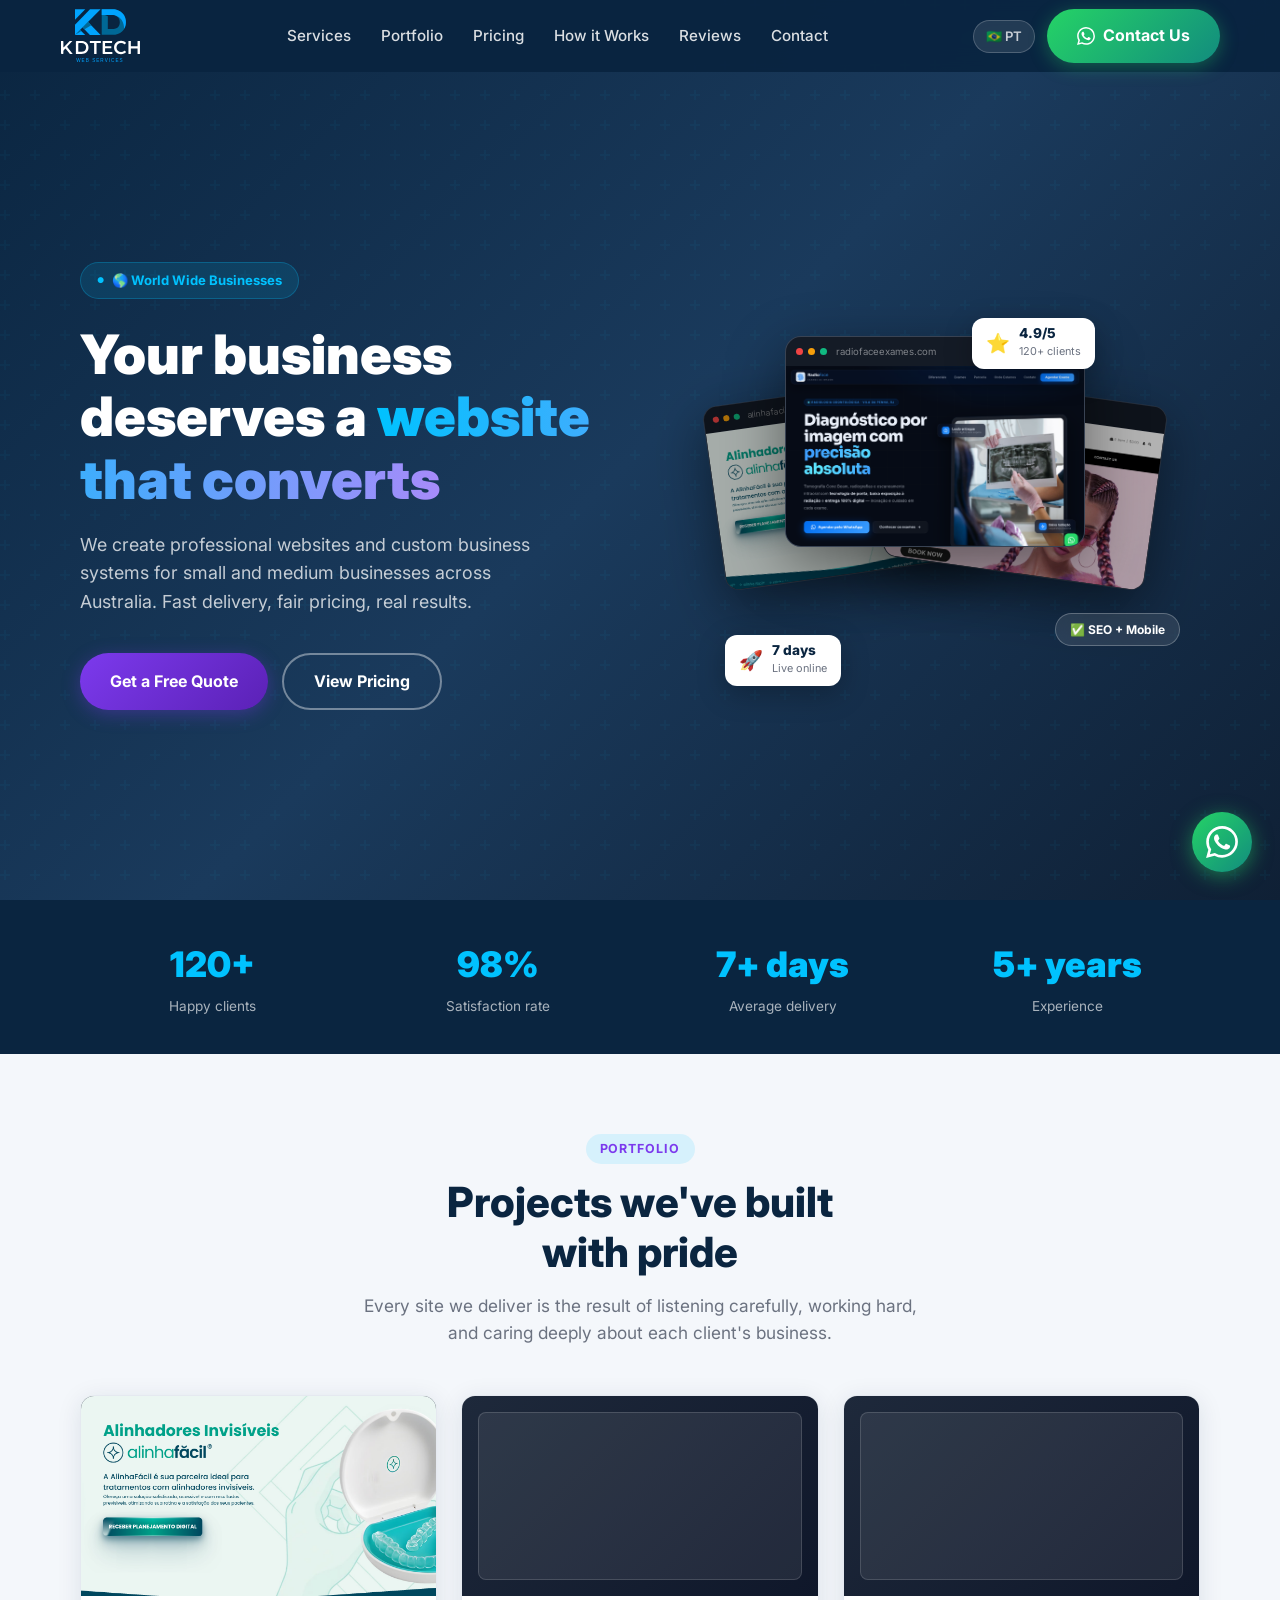
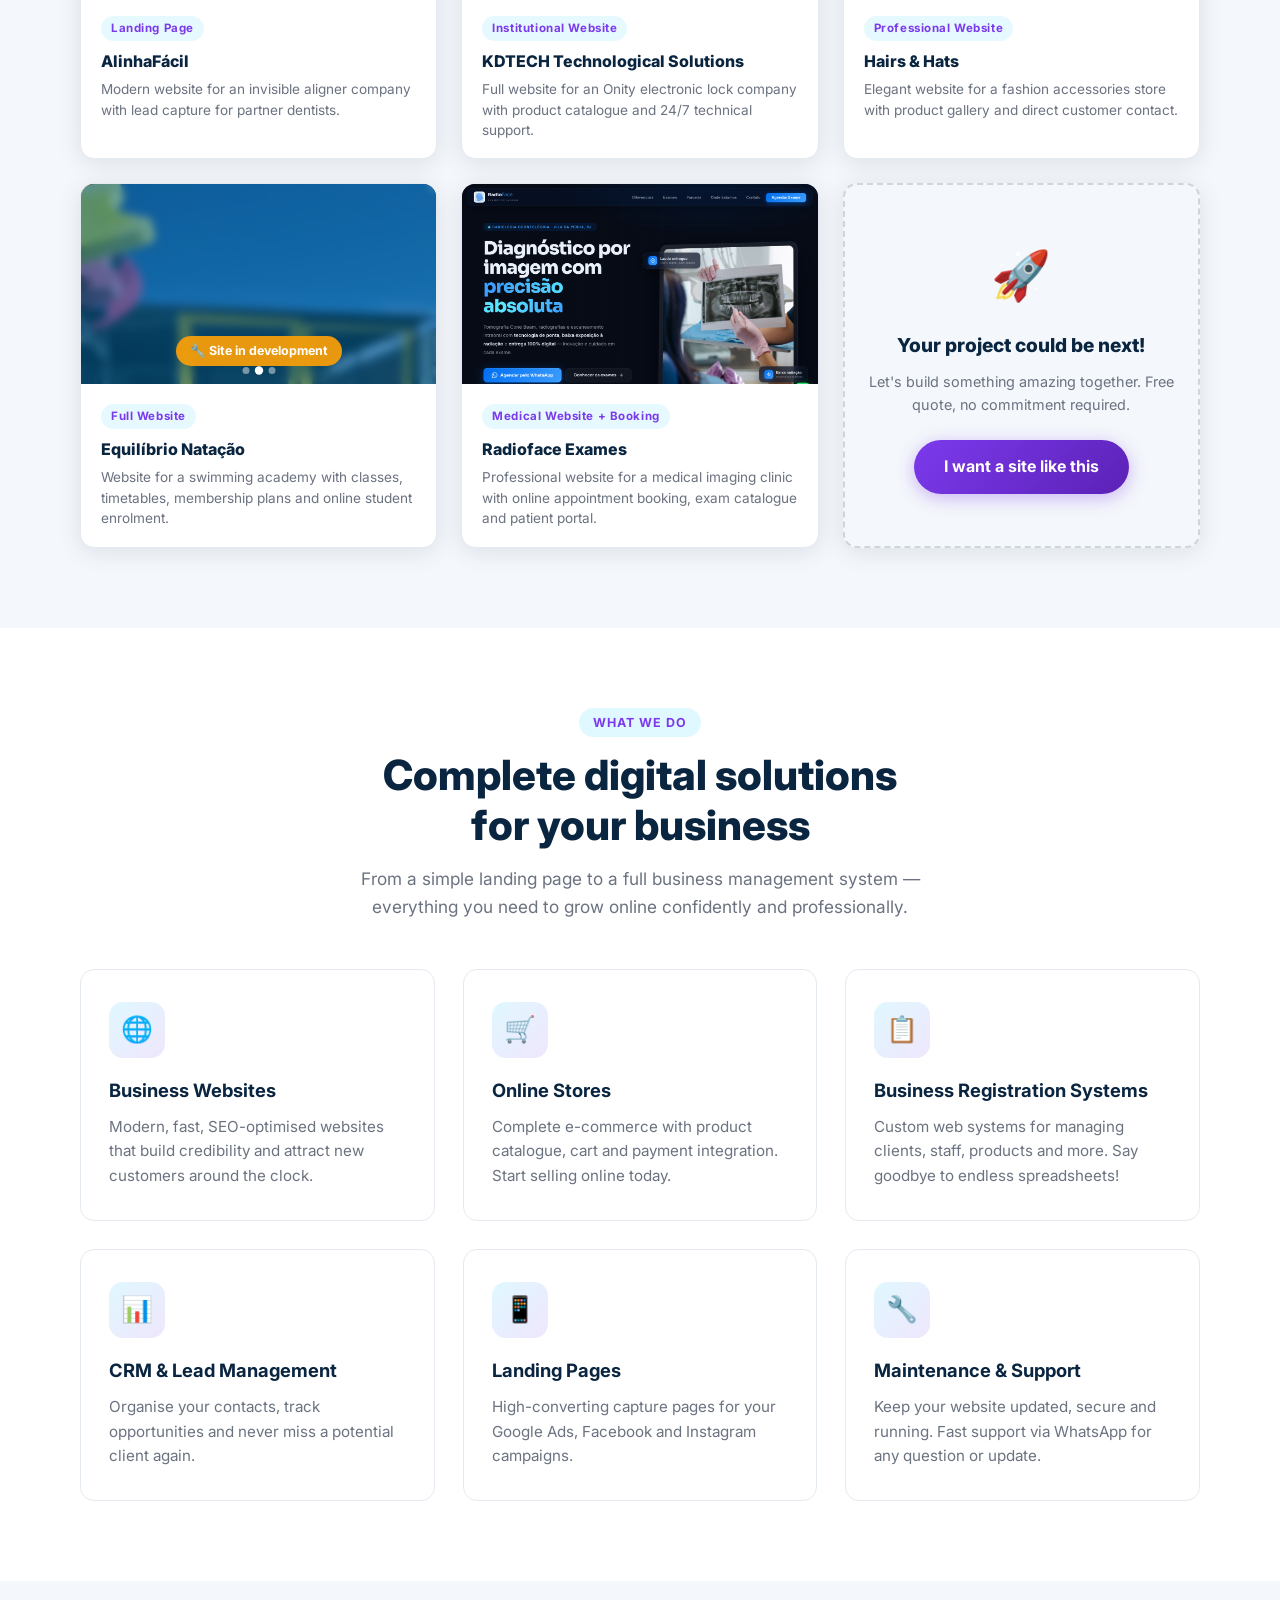
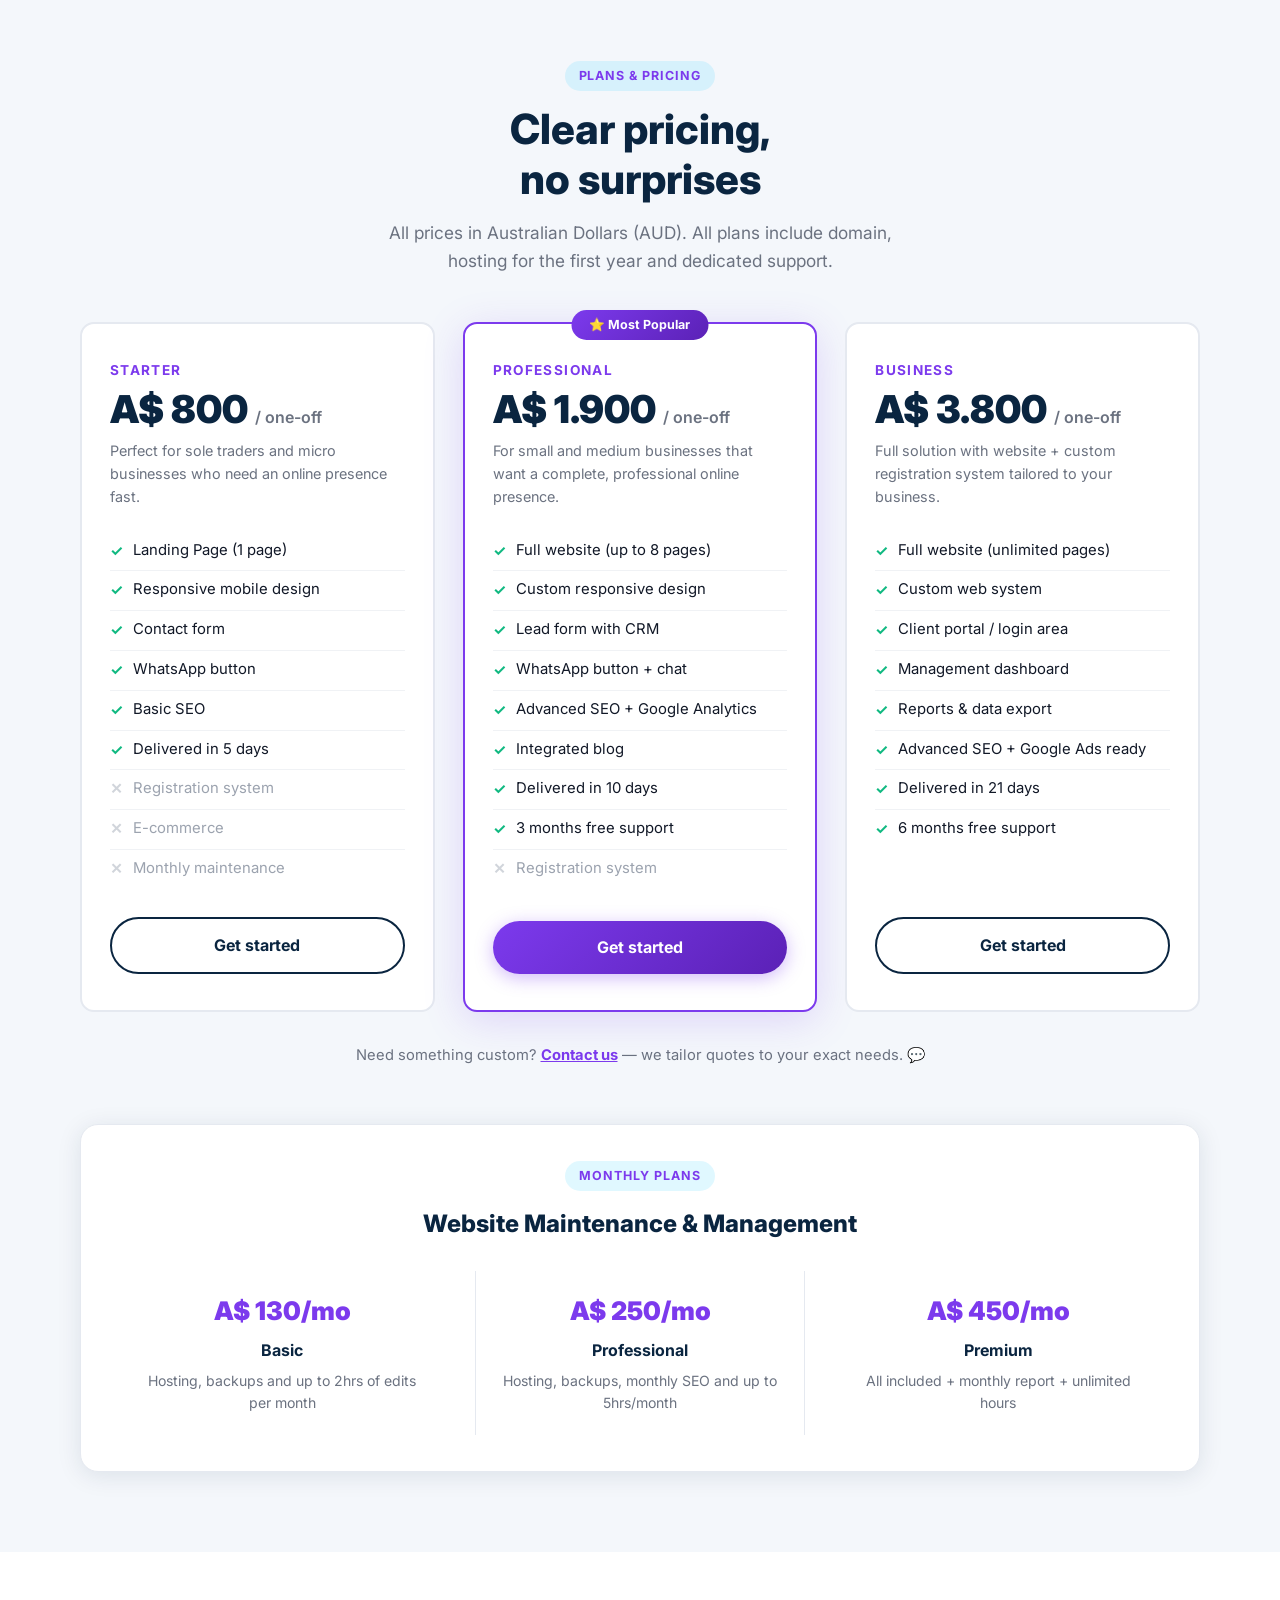
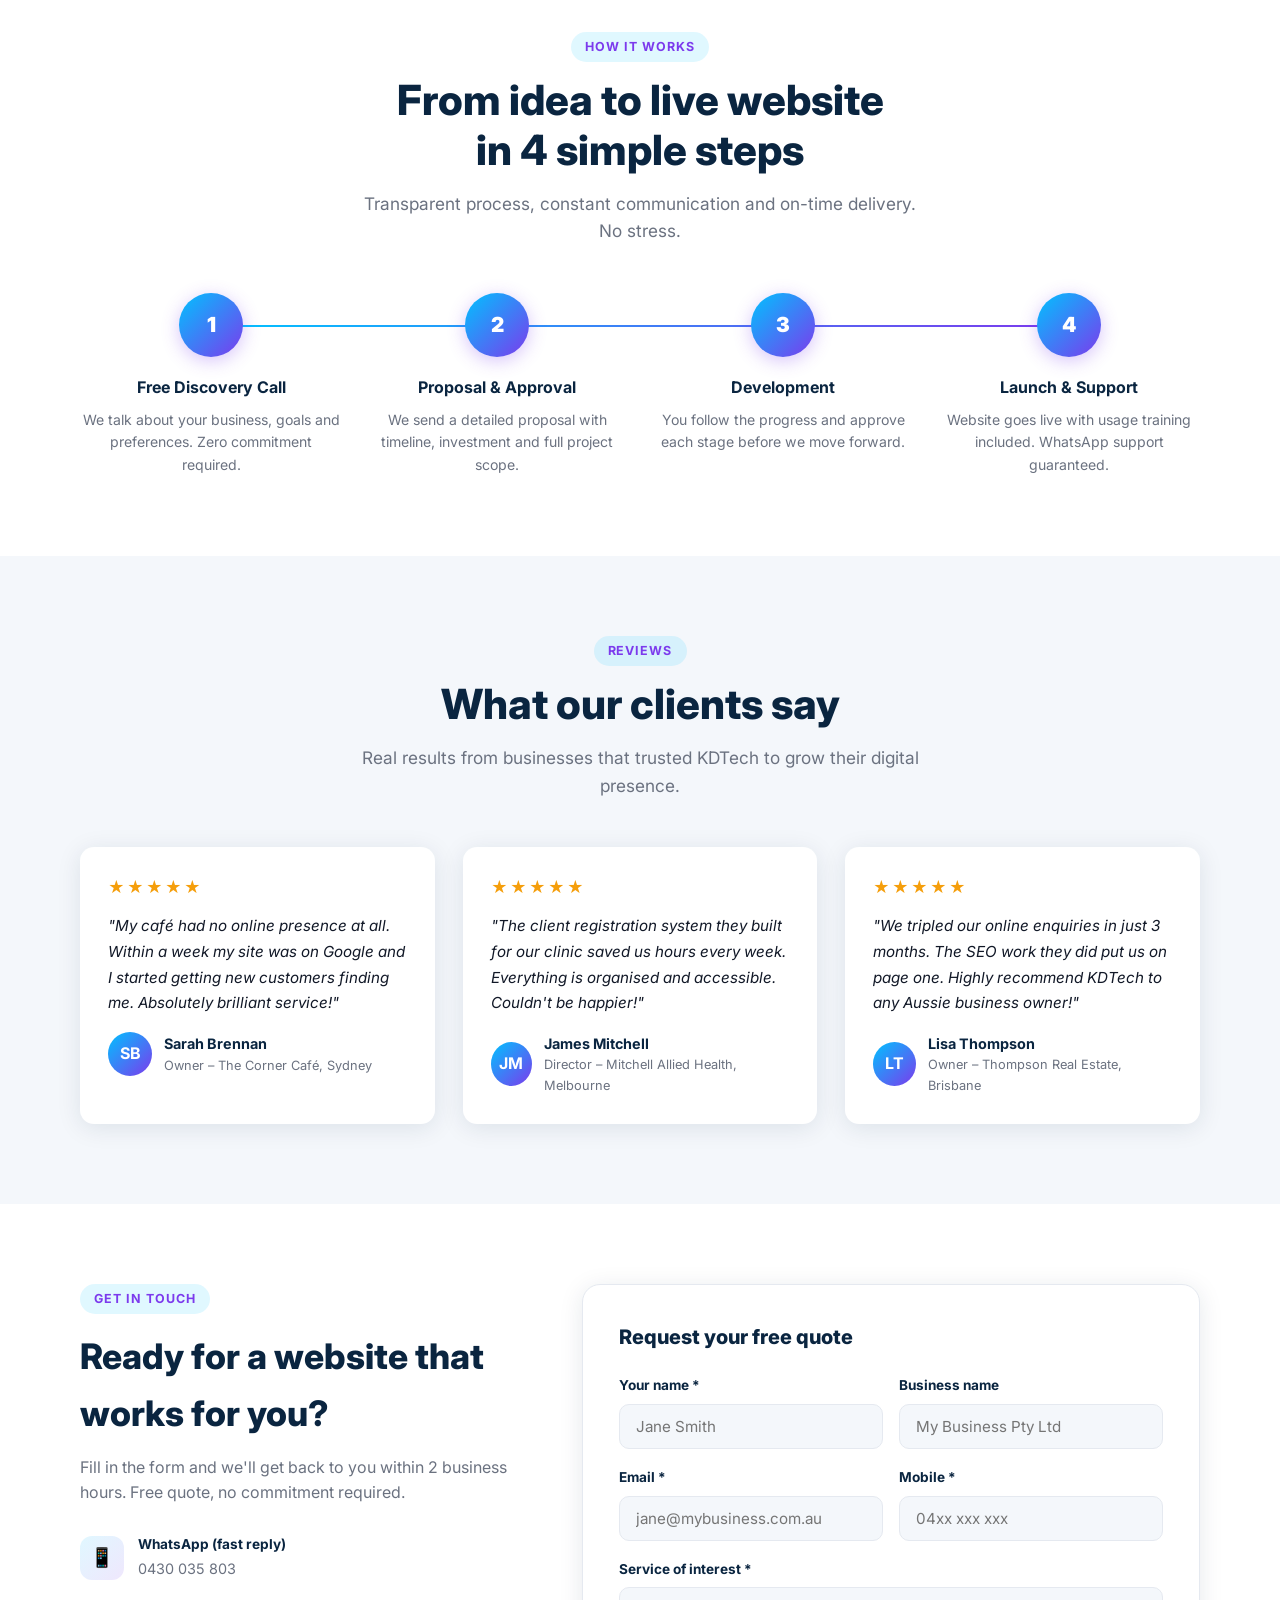
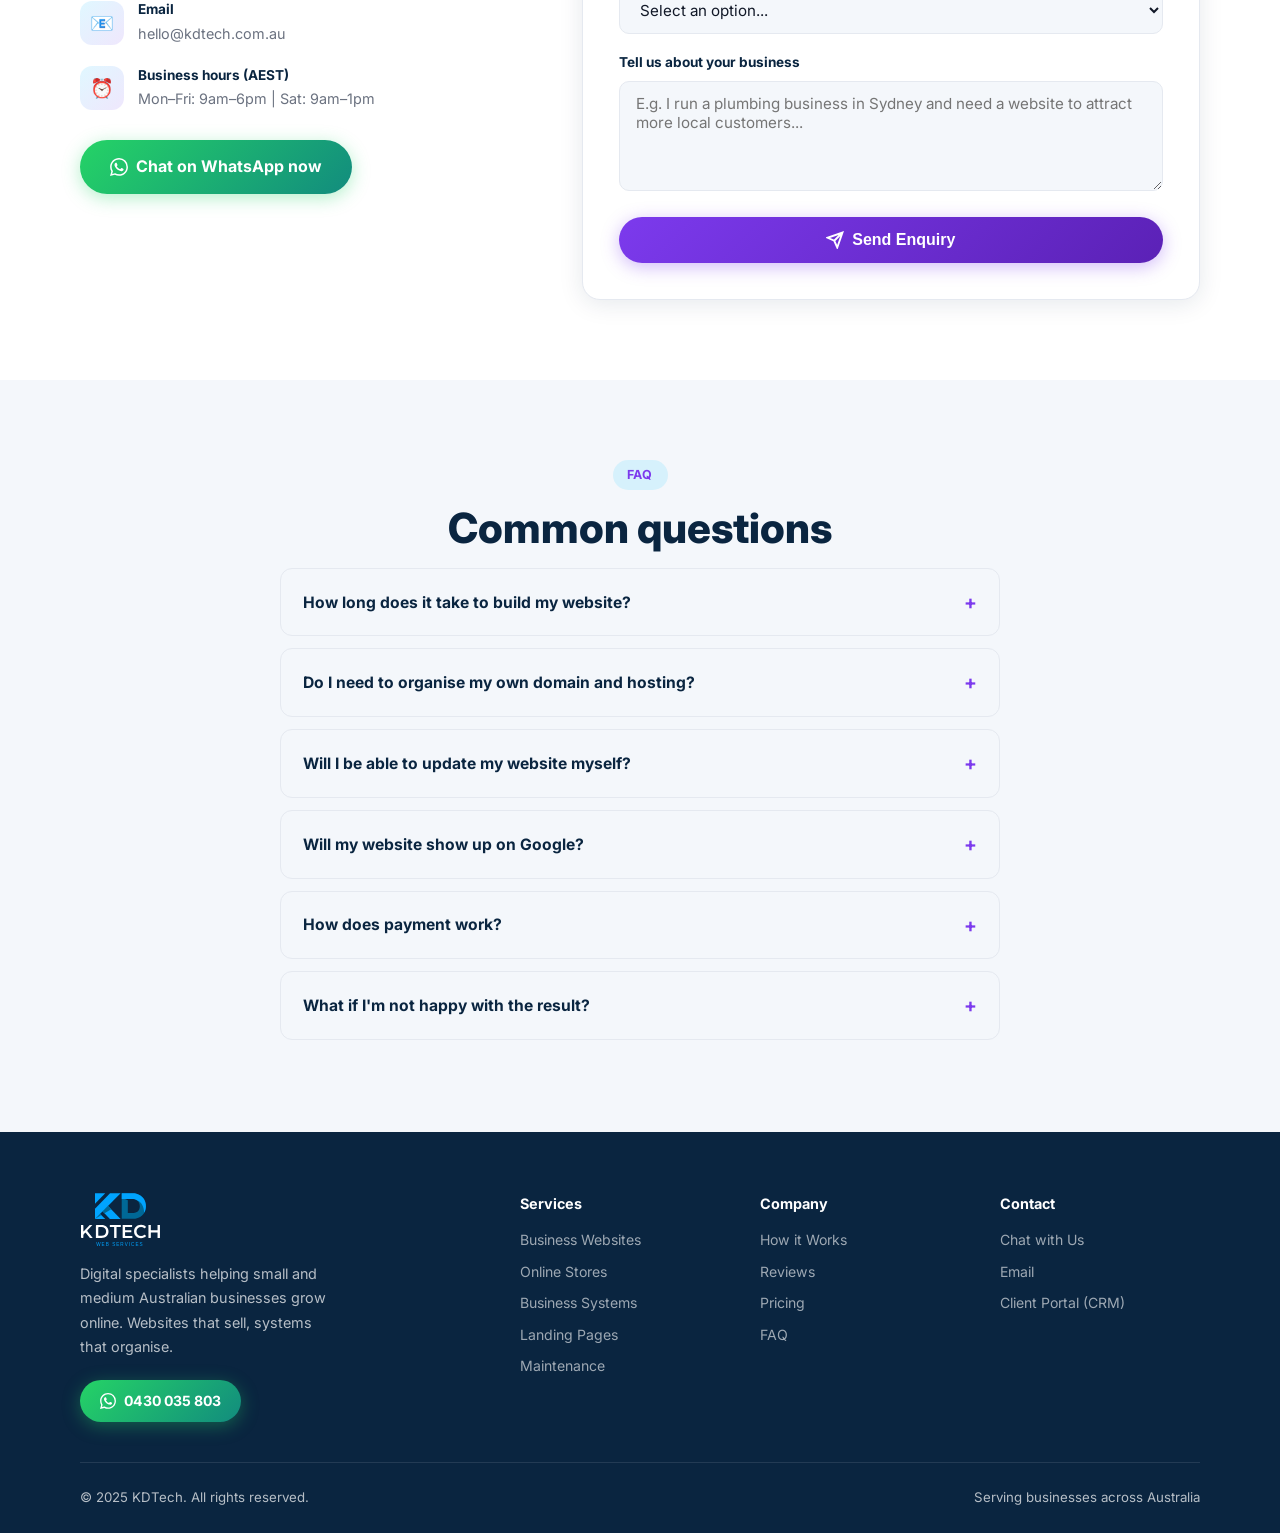
==== commit 0d10cd6b: "Fix fan-stack cards and add slider JS - EN fan-stack: back-left = AlinhaFácil (replacing kdtechst) -" ====
--- a/en/index.html
+++ b/en/index.html
@@ -78,8 +78,8 @@
         <div class="fan-stack">
           <div class="fan-card fan-card--back-left">
             <div class="fan-card-inner">
-              <div class="fan-card-bar"><span></span><span></span><span></span><small>kdtechst.com</small></div>
-              <img src="../assets/img/portfolio-kdtech-hero.png" alt="KDTECH ST" class="fan-card-img" onerror="this.parentElement.style.background='linear-gradient(135deg,#0a2540,#1a3a5c)'" />
+              <div class="fan-card-bar"><span></span><span></span><span></span><small>alinhafacil.com.br</small></div>
+              <img src="../assets/img/portfolio-alinhafacil.png" alt="AlinhaFácil" class="fan-card-img" />
             </div>
           </div>
           <div class="fan-card fan-card--center">
